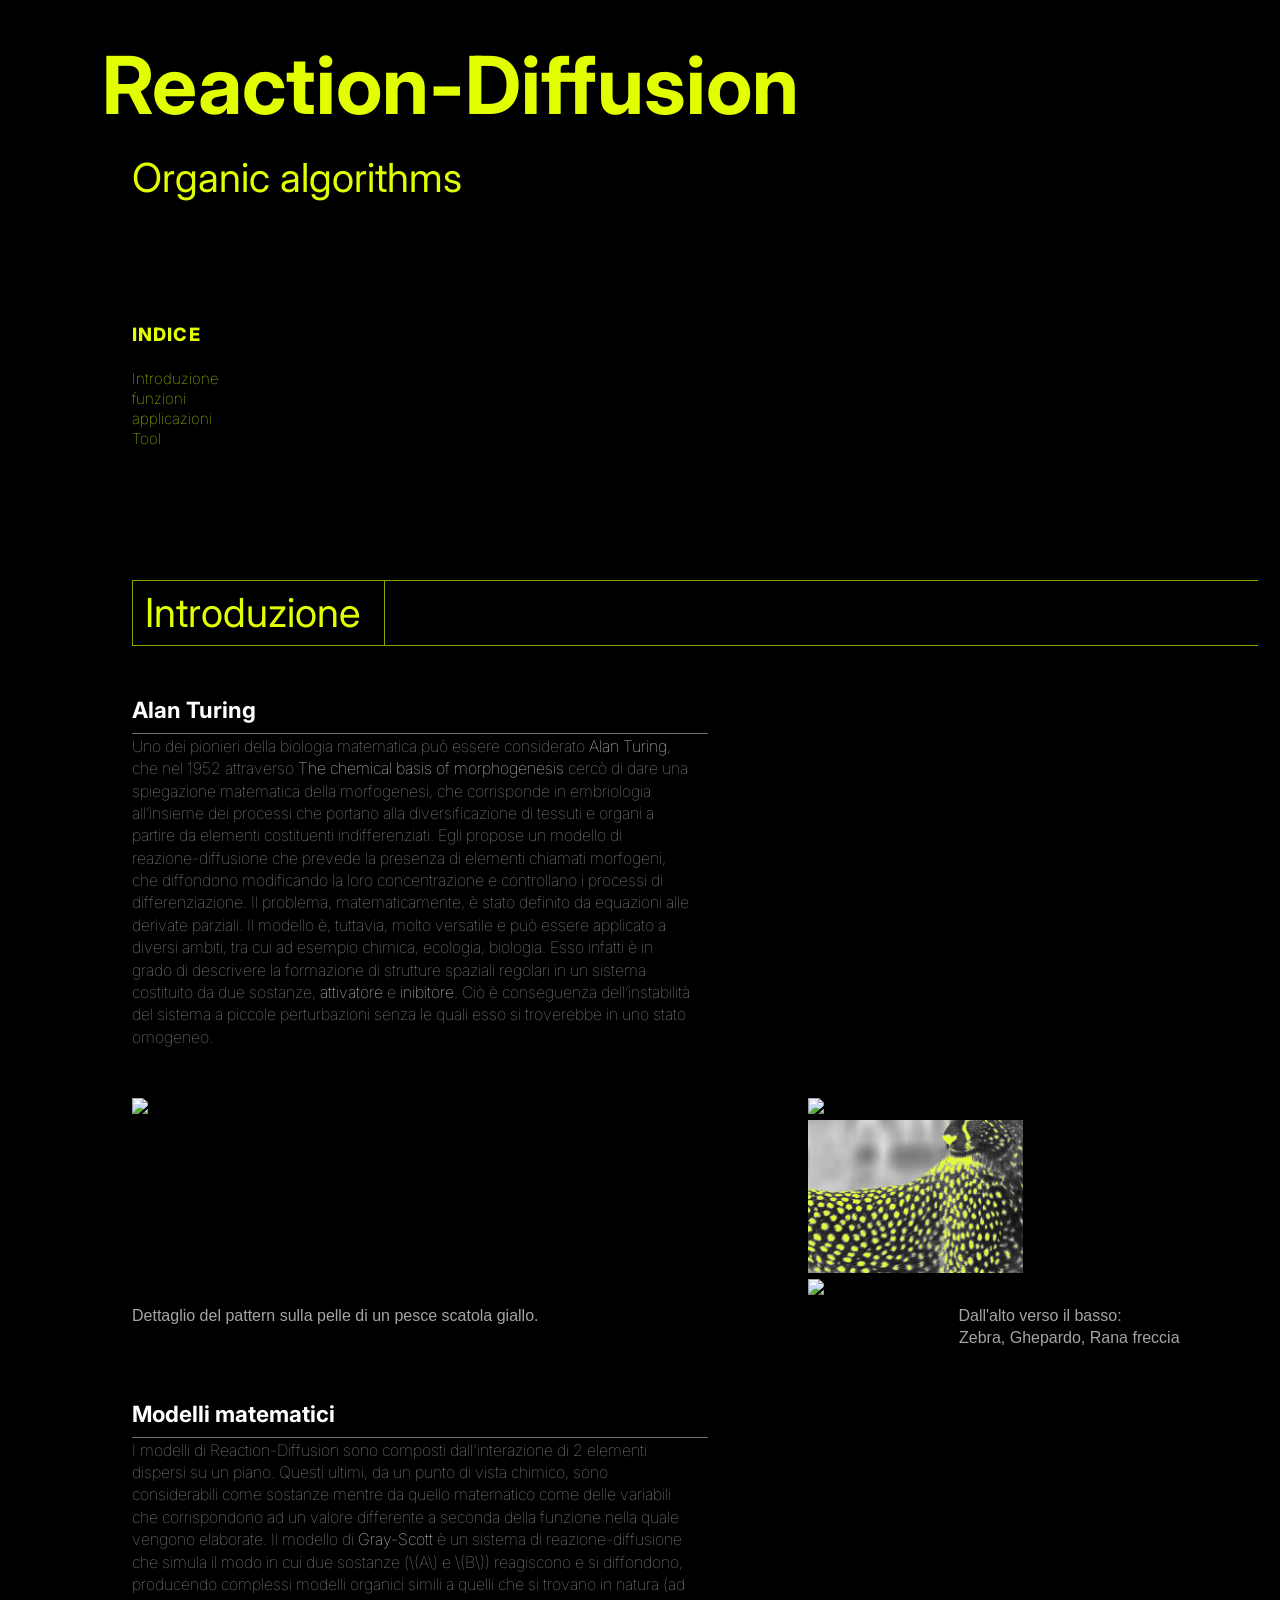
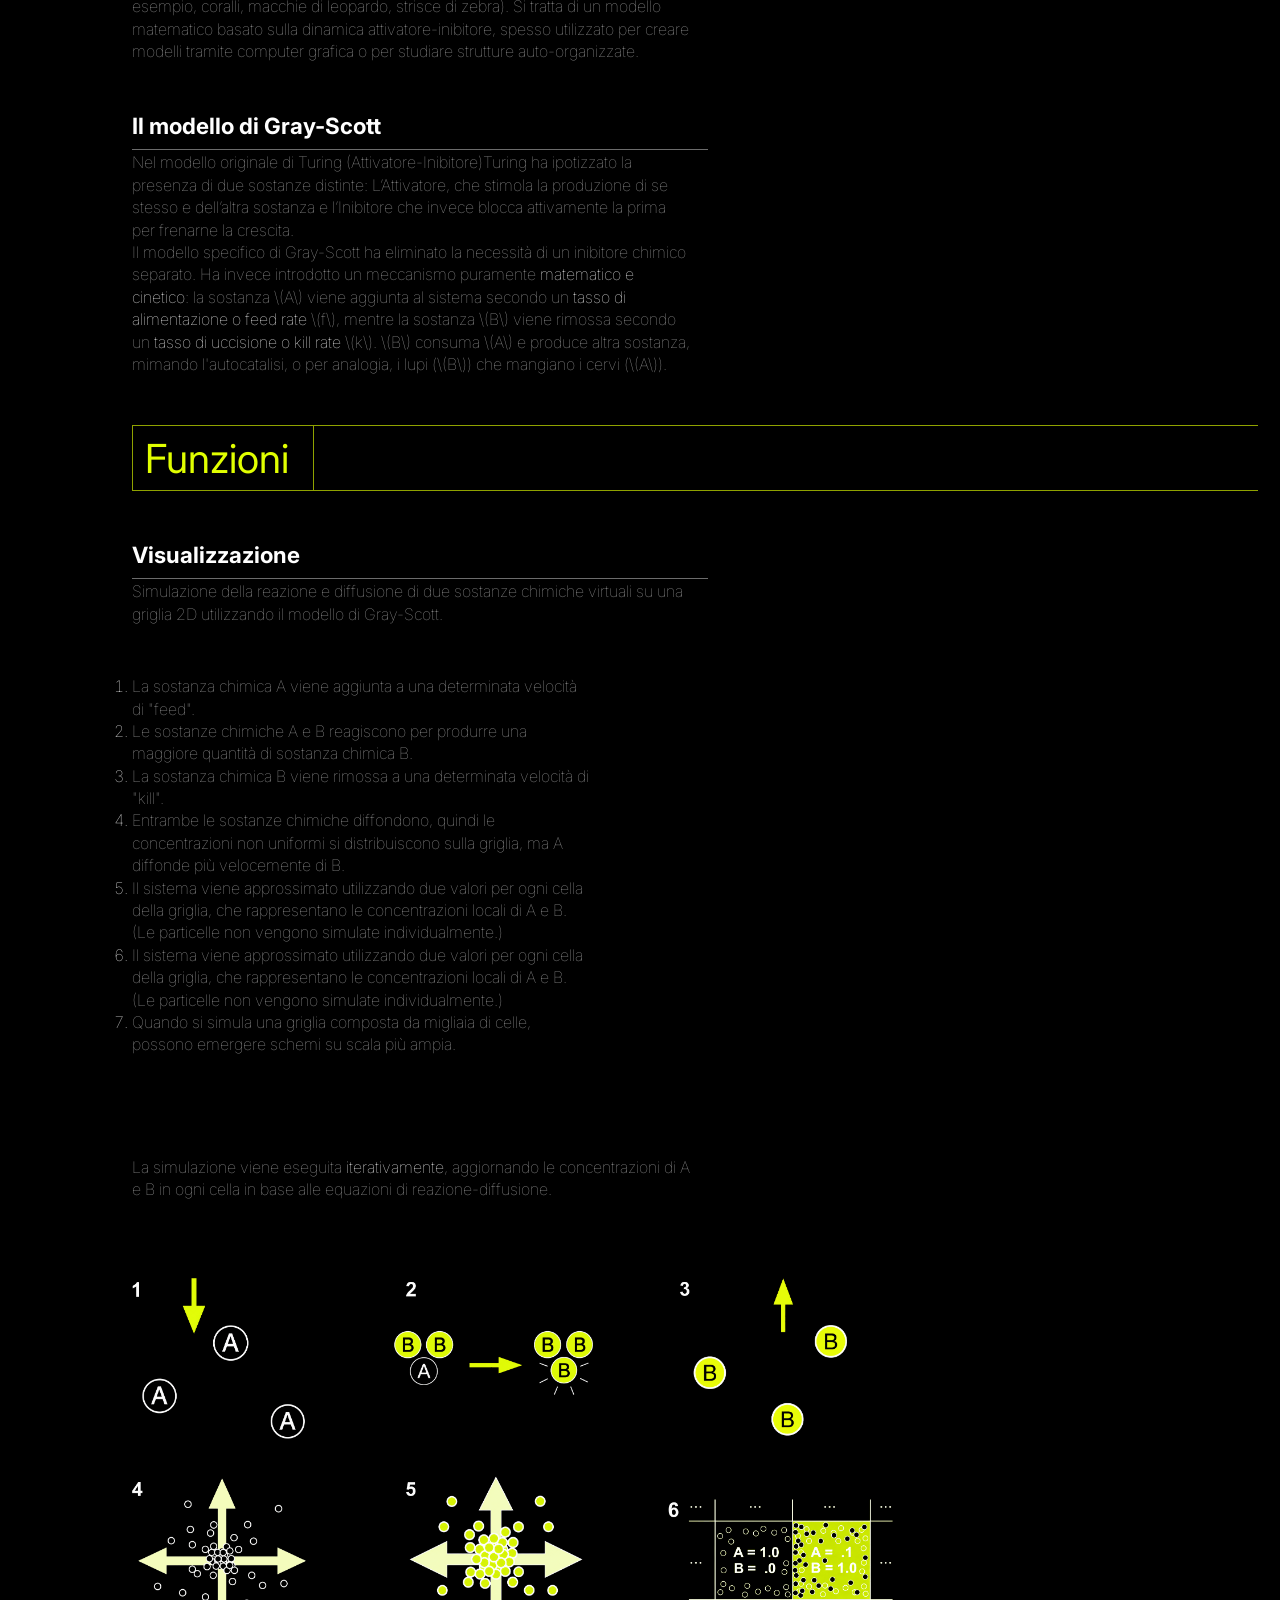
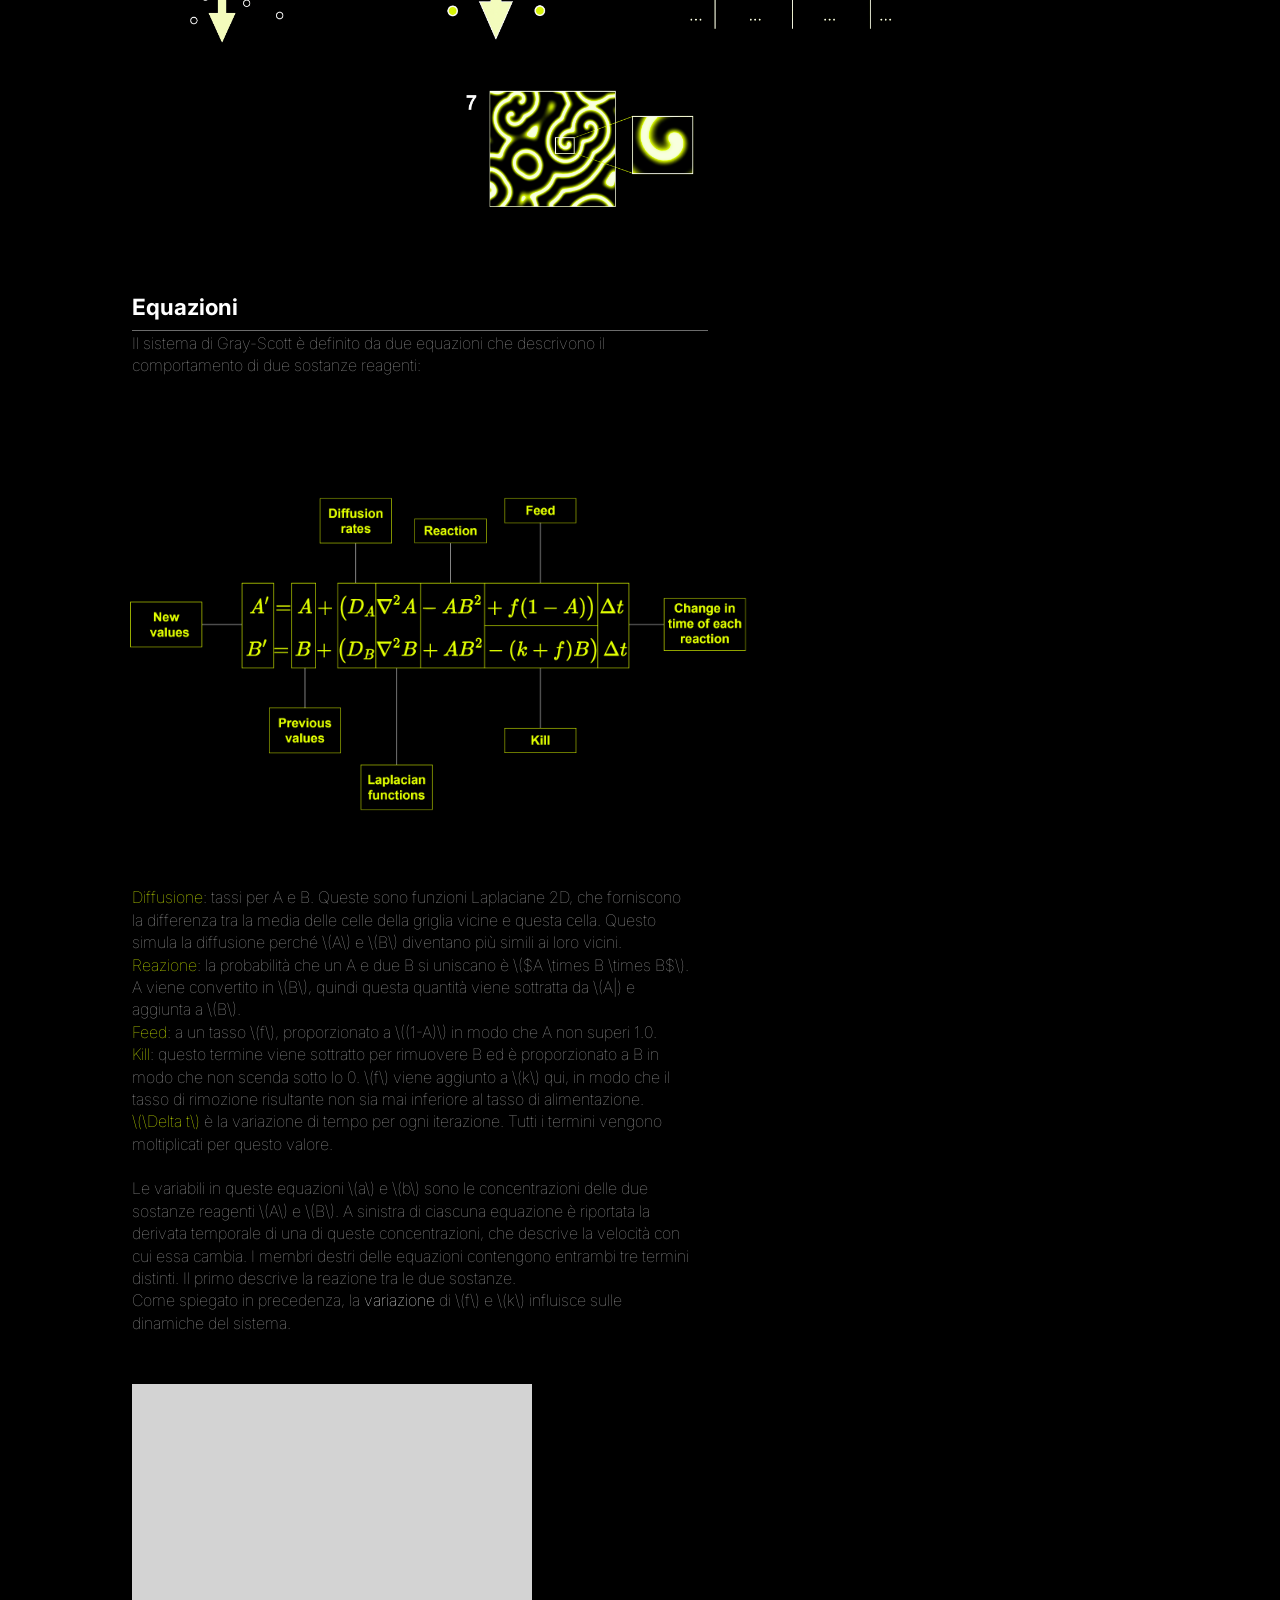
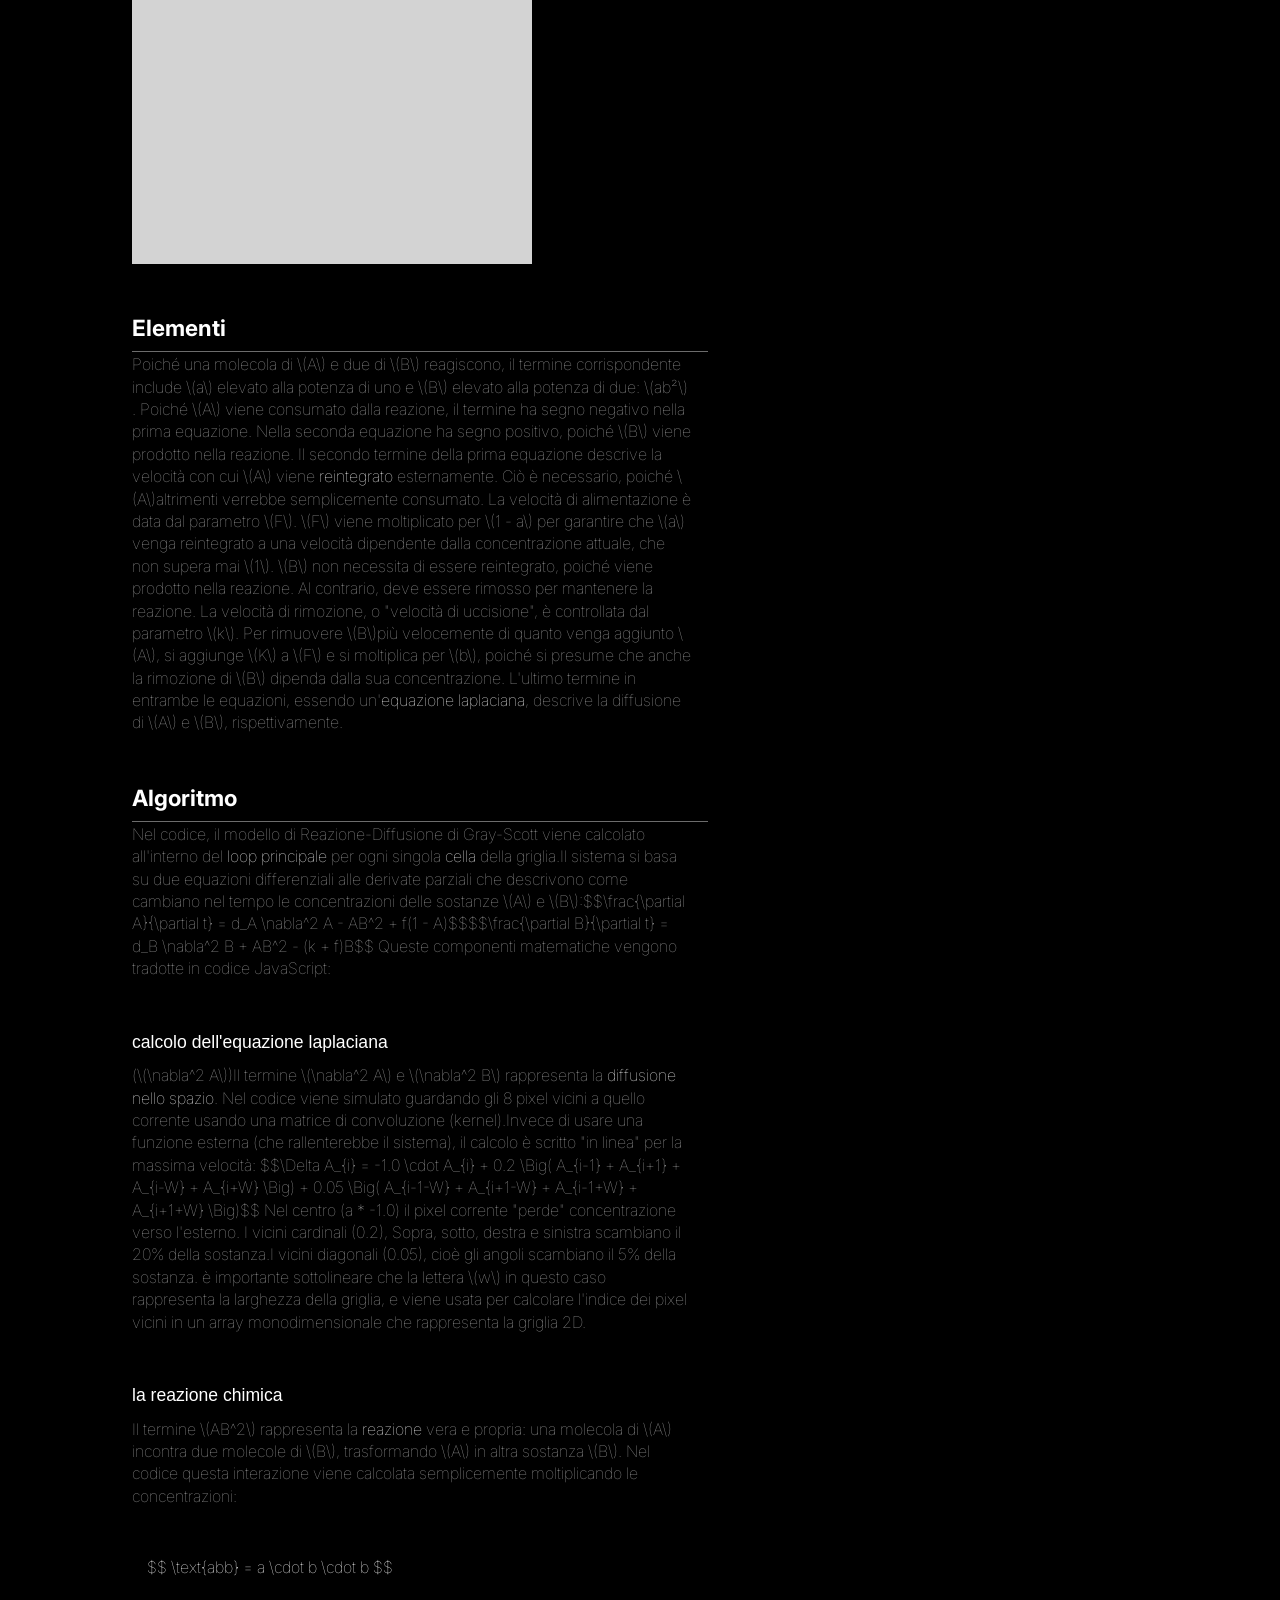
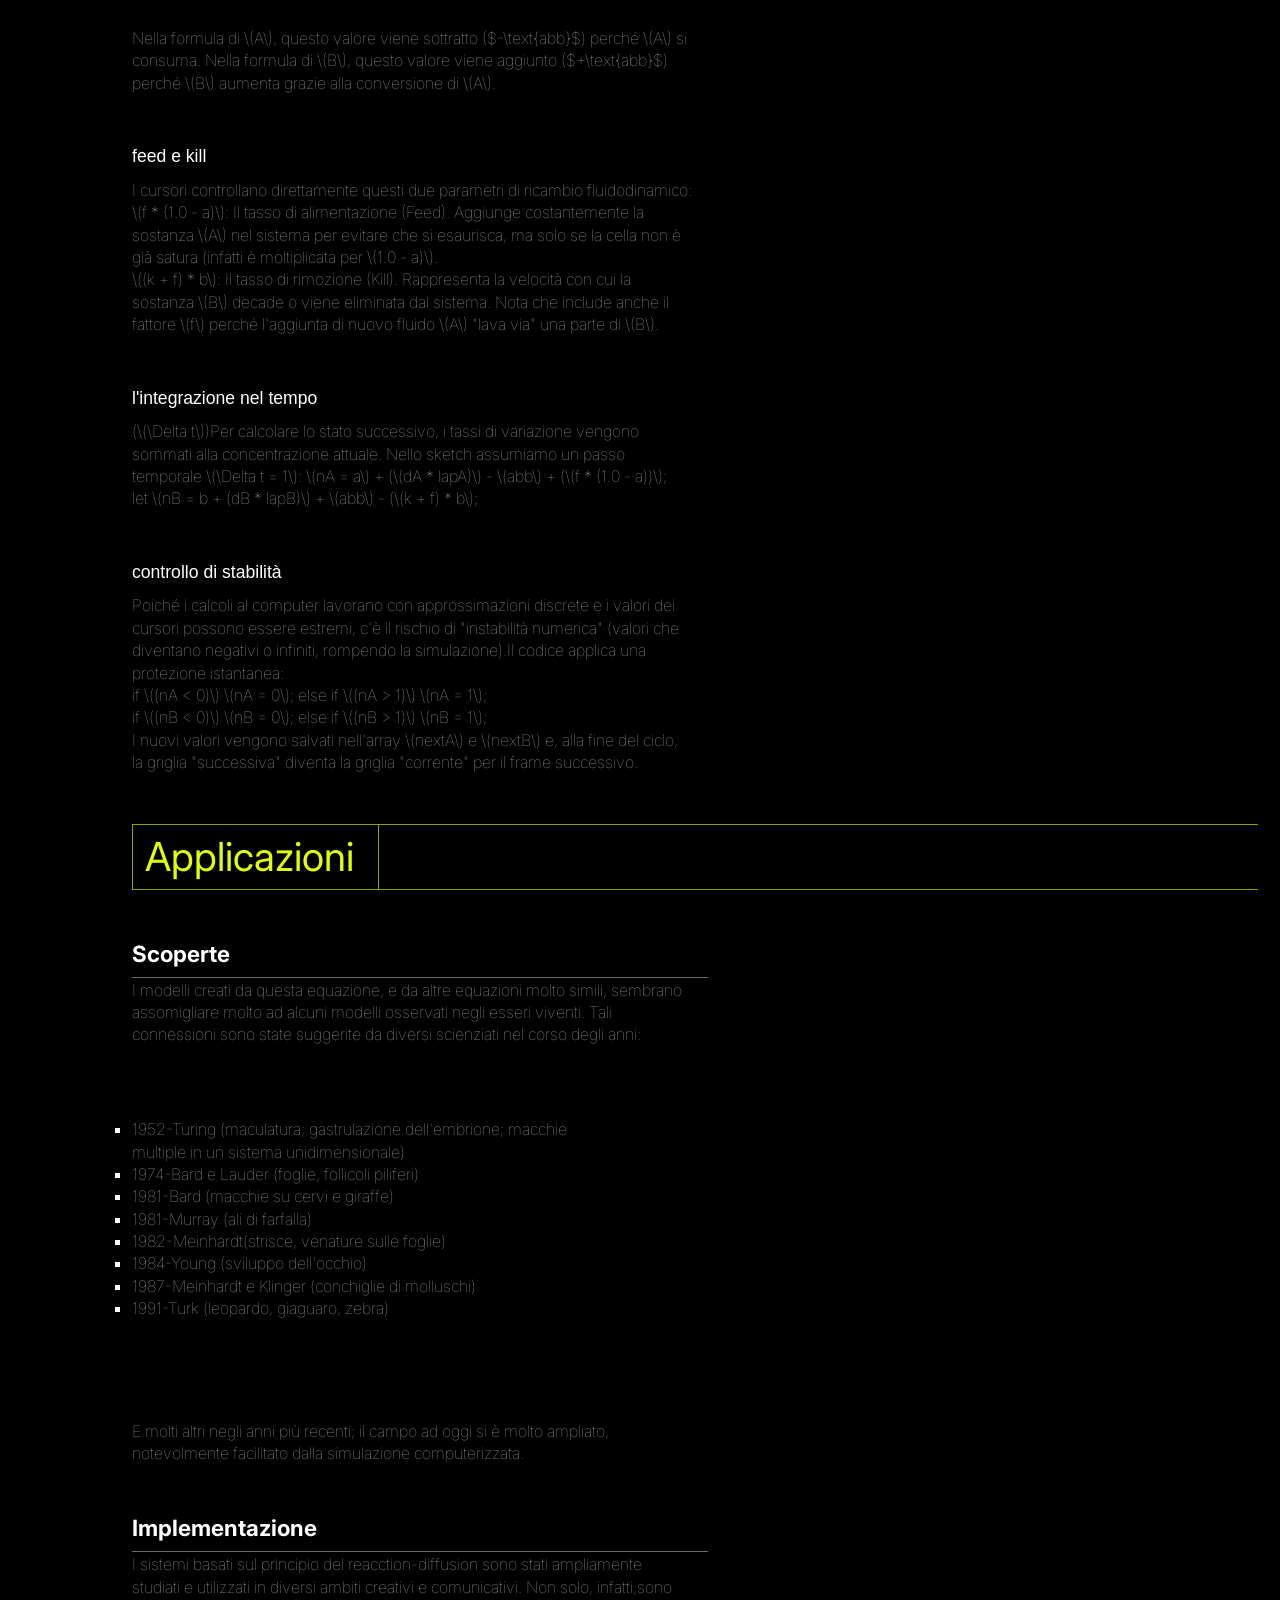
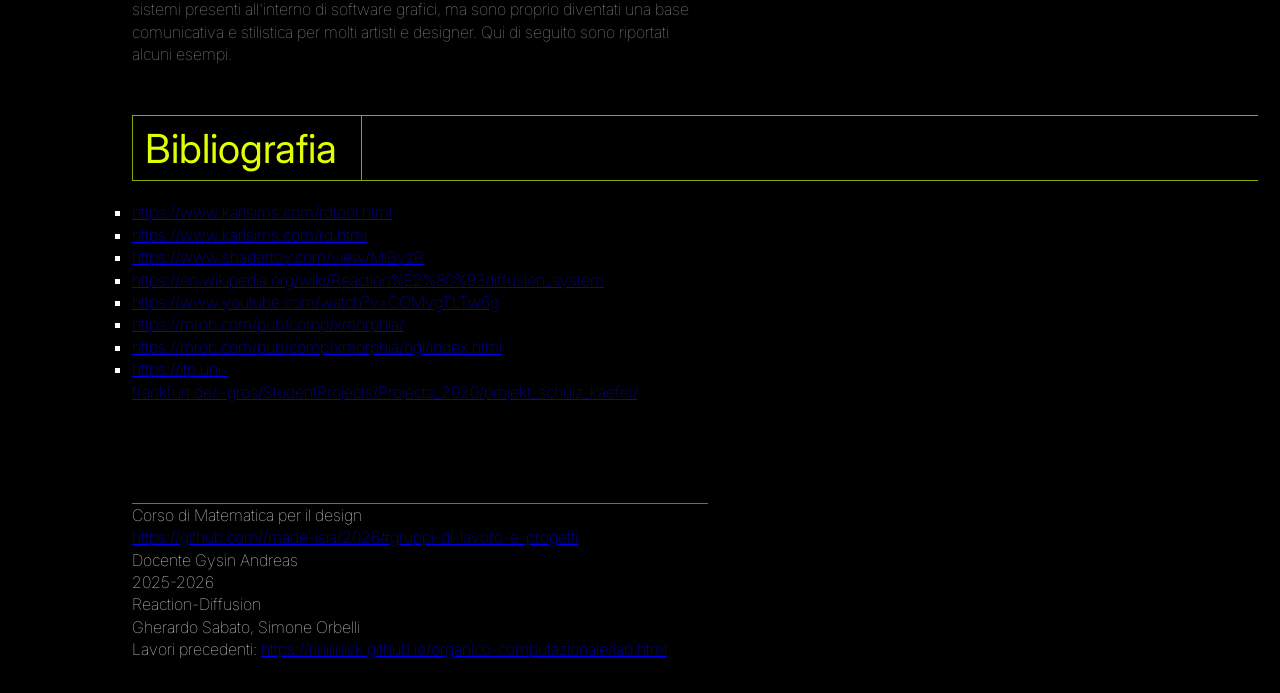
==== index.html @ 98a3d5f1 "commit" ====
<!DOCTYPE html>
<html>
<head>
	<meta charset="utf-8">
	<title>Reaction_diffusion_2</title>
	<meta name="author"      content="Nome Cognome">
	<meta name="description" content="Descrizione">
	<meta name="viewport"    content="width=device-width, initial-scale=1">

	<link rel="preconnect" href="https://fonts.googleapis.com">
	<link rel="preconnect" href="https://fonts.gstatic.com" crossorigin>
	<link href="https://fonts.googleapis.com/css2?family=Inter&display=swap" rel="stylesheet">

	<link rel="stylesheet"   href="./assets/css/progetto_2.css">

	<!-- KaTeX for rendering math -->
<link rel="stylesheet" href="https://cdn.jsdelivr.net/npm/katex@0.16.8/dist/katex.min.css">
	<script defer src="https://cdn.jsdelivr.net/npm/katex@0.16.8/dist/katex.min.js"></script>
	<script defer src="https://cdn.jsdelivr.net/npm/katex@0.16.8/dist/contrib/auto-render.min.js" onload="renderMathInElement(document.body, {delimiters: [{left: '$$', right: '$$', display: true}, {left: '\\(', right: '\\)', display: false}]});"></script>
</head>
<body>


	<main class="contenitore">

		<!-- --------------------------------------------------------------------- -->

		<header>
			
			<span></span>
			
			<h1>Reaction-Diffusion</h1> 
			
			<h2 >Organic algorithms</h2>
		
			<span></span>
			
				<ul style="list-style-type: none;">
					<li><p class="indice-titolo">Indice</p></li>
	<li><a href="#Introduzione"class="classe-link">Introduzione</a></li>
	<li><a href="#Funzioni"class="classe-link">funzioni</a></li>
	<li><a href="#Applicazioni"class="classe-link">applicazioni</a></li>
	<li><a href="tool/jstool.html"class="classe-link">Tool</a></li>	
	</ul>
			
		</header>

		<!-- --------------------------------------------------------------------- -->

		
			
				<section class="filetto" id="Introduzione"></section>
		<section class="filetto_2" ></section>
		
    <h3>Introduzione</h3>
	<section class="filetto_vs"></section>
	<section class="filetto"></section>
	
	

			
			
			<div class="contenuto-sezione">
				<h4 class="titolo-sezione"> Alan Turing</h4>
				<section class="filetto_sottotitoli"></section>
				
				<p>
					Uno dei pionieri della biologia matematica può essere considerato <span style="color: rgb(255, 255, 255);">Alan Turing</span>, 
							che nel 1952 attraverso <span style="color: rgb(255, 255, 255);">The chemical basis of morphogenesis</span> cercò di dare una spiegazione matematica della morfogenesi, che corrisponde 
							in embriologia all’insieme dei processi che portano alla diversificazione di tessuti e organi 
							a partire da elementi costituenti indifferenziati. Egli propose un modello di reazione-diffusione 
							che prevede la presenza di elementi chiamati morfogeni, che diffondono modificando la loro concentrazione 
							e controllano i processi di differenziazione. 
							Il problema, matematicamente, è stato definito da equazioni alle derivate parziali. Il modello è, tuttavia, molto versatile 
							e può essere applicato a diversi ambiti, tra cui ad esempio chimica, ecologia, biologia. Esso infatti è in grado di 
							descrivere la formazione di strutture spaziali regolari in un sistema costituito da due sostanze, <span style="color: rgb(255, 255, 255);">attivatore</span> e <span style="color: rgb(255, 255, 255);">inibitore</span>. 
							Ciò è conseguenza dell’instabilità del sistema a piccole perturbazioni senza le quali esso si troverebbe in uno stato omogeneo.
				</p>
				<div class="super-contenitore">
  
  <!-- Prima colonna (Sinistra) -->
  <div class="colonna-sinistra">
    <img src="box_fish.png" >
  </div>
  
  <!-- Seconda colonna (Destra) -->
  <div class="colonna-destra">
    <img src="zebra.png">
    <img src="ghepardo.png">
	<img src="dart_frog.png">

  </div>

</div>
<p class="didascalia">Dettaglio del pattern sulla pelle di un pesce scatola giallo.<span style="margin-left: 420px;">Dall'alto verso il basso: <br><span style="margin-left: 827px;">Zebra, Ghepardo, Rana freccia</span></span> </p>

				<h4 class="titolo-sezione"> Modelli matematici</h4>
				<section class="filetto_sottotitoli"></section>
				<p> <span style="line-height: 1; font-size: 16px;">
					I modelli di Reaction-Diffusion sono composti dall'interazione di 2 elementi dispersi su un piano. 
					Questi ultimi, da un punto di vista chimico, sono considerabili come sostanze mentre da quello matematico come delle variabili 
					che corrispondono ad un valore differente a seconda della funzione nella quale vengono elaborate.
					Il modello di <span style="color: rgb(255, 255, 255);">Gray-Scott</span> è un sistema di reazione-diffusione che simula il modo in cui due sostanze
                    (\(A\) e \(B\)) reagiscono e si diffondono, producendo complessi modelli organici simili a quelli che si trovano
                    in natura (ad esempio, coralli, macchie di leopardo, strisce di zebra). Si tratta di un modello matematico basato sulla
                    dinamica attivatore-inibitore, spesso utilizzato per creare modelli tramite computer grafica o per studiare strutture auto-organizzate.<br>
					
				</p>
				<h4 class="titolo-sezione"> Il modello di Gray-Scott</h4>
				<section class="filetto_sottotitoli"></section>
				<p>Nel modello originale di Turing (Attivatore-Inibitore)Turing ha ipotizzato la presenza di due sostanze 
					distinte: L’Attivatore, che stimola la produzione di se stesso e dell’altra sostanza e l’Inibitore che invece blocca attivamente la prima per frenarne la crescita.<br>
					Il modello specifico di Gray-Scott ha eliminato la necessità di un inibitore chimico separato. Ha invece introdotto un meccanismo puramente <span style="color: rgb(255, 255, 255);">matematico e cinetico</span>:
					la sostanza \(A\) viene aggiunta al sistema secondo un <span style="color: rgb(255, 255, 255);">tasso di alimentazione o feed rate</span> \(f\),
                    mentre la sostanza \(B\) viene rimossa secondo un <span style="color: rgb(255, 255, 255);">tasso di uccisione o kill rate</span> \(k\). \(B\) consuma \(A\) e produce altra sostanza,
                    mimando l'autocatalisi, o per analogia, i lupi (\(B\)) che mangiano i cervi (\(A\)).	
				</p>

			</div>
		</section>

		<!-- --------------------------------------------------------------------- -->
<section class="filetto" id="Funzioni"></section>
		<section class="filetto_2" ></section>
			<h3 class="titolo-sezione">Funzioni</h3>
			<section class="filetto_vs"></section>
			<section class="filetto"></section>
			<div class="contenuto-sezione">
				<h4 class="titolo-sezione"> Visualizzazione</h4>
				<section class="filetto_sottotitoli"></section>
				
				<p>
								Simulazione della reazione e diffusione di due sostanze chimiche virtuali su una griglia 2D utilizzando il modello di Gray-Scott.
								</p>
								<div class="elenco-puntato">
								<ul style="list-style-type: numbers;">
									<li>La sostanza chimica A viene aggiunta a una determinata velocità di "feed".
									<li>Le sostanze chimiche A e B reagiscono per produrre una maggiore quantità di sostanza chimica B.
									<li>La sostanza chimica B viene rimossa a una determinata velocità di "kill".
									<li>Entrambe le sostanze chimiche diffondono, quindi le concentrazioni non uniformi si distribuiscono sulla griglia, ma A diffonde più velocemente di B.
									<li>Il sistema viene approssimato utilizzando due valori per ogni cella della griglia, che rappresentano le concentrazioni locali di A e B. (Le particelle non vengono simulate individualmente.)
									<li>Il sistema viene approssimato utilizzando due valori per ogni cella della griglia, che rappresentano le concentrazioni locali di A e B. (Le particelle non vengono simulate individualmente.)
									<li>Quando si simula una griglia composta da migliaia di celle, possono emergere schemi su scala più ampia.
								</ul>
								</div>
								<p>	La simulazione viene eseguita <span style="color: rgb(255, 255, 255);">iterativamente</span>, aggiornando le concentrazioni di A e B in ogni cella in base alle equazioni di reazione-diffusione.</p>
			
<div class="margine-immagine">	
				<img src="1.png" alt="esempio" style="width: 250px; height: auto; margin-left: -150px; margin-top: 20px;">
				<img src="2.png" alt="esempio" style="width: 250px; height: auto; margin-left: 20px; margin-top: 20px;">
				<img src="3.png" alt="esempio" style="width: 250px; height: auto; margin-left: 20px; margin-top: 20px;"><br>
				<img src="4.png" alt="esempio" style="width: 250px; height: auto; margin-left: -150px; margin-top: 20px;">
				<img src="5.png" alt="esempio" style="width: 250px; height: auto; margin-left: 20px; margin-top: 20px;">
				<img src="6.png" alt="esempio" style="width: 250px; height: auto; margin-left: 20px; margin-top: 5px;"><br>
				<img src="7.png" alt="esempio" style="width: 250px; height: auto; margin-left: 200px; margin-top: 10px;">
				</div>
			</div>
				</p>
				<h4 class="titolo-sezione"> Equazioni</h4>
				<section class="filetto_sottotitoli"></section>
					<p>
					Il sistema di Gray-Scott è definito da due equazioni che descrivono il comportamento di due sostanze reagenti:<br>
					
				</p>
			<img src="8.png" alt="Equazioni" style="width: 700px; height: auto; margin-left: 55px; margin-top: -20px; margin-bottom: -20px;">
				<p>
<span style="color: rgb(225, 255, 0);">Diffusione</span>: tassi per A e B. Queste sono funzioni Laplaciane 2D, che forniscono la differenza 
tra la media delle celle della griglia vicine e questa cella. Questo simula la diffusione 
perché \(A\) e \(B\) diventano più simili ai loro vicini. <br>
<span style="color: rgb(225, 255, 0);">Reazione</span>: la probabilità che un A e due B si uniscano è \($A \times B \times B$\). A viene 
convertito in \(B\), quindi questa quantità viene sottratta da \(A|) e aggiunta a \(B\). 
<br>
<span style="color: rgb(225, 255, 0);">Feed</span>: a un tasso \(f\), proporzionato a \((1-A)\) in modo che A non superi 1.0. <br>
<span style="color: rgb(225, 255, 0);">Kill</span>: questo termine viene sottratto per rimuovere B ed è proporzionato a B in modo che non scenda sotto lo 0. \(f\) 
viene aggiunto a \(k\) qui, in modo che il tasso di rimozione risultante non sia mai inferiore al tasso di alimentazione. 
<br>
<span style="color: rgb(225, 255, 0);">\(\Delta t\)</span> è la variazione di tempo per ogni iterazione. Tutti i termini vengono moltiplicati per questo valore.<br><br>
					Le variabili in queste equazioni \(a\) e \(b\) sono le concentrazioni 
					delle due sostanze reagenti \(A\) e \(B\). A sinistra di ciascuna equazione è
					 riportata la derivata temporale di una di queste concentrazioni, 
					 che descrive la velocità con cui essa cambia. I membri destri delle 
					 equazioni contengono entrambi tre termini distinti. Il primo descrive 
					 la reazione tra le due sostanze. 
					<br> Come spiegato in precedenza, la <span style="color: rgb(255, 255, 255);">variazione</span> di \(f\) e \(k\) influisce sulle dinamiche del sistema.
				</p>
				<iframe scrolling=no frameborder=0 style="width: 400px !important; margin-left: 100px !important; height: 480px;" src="./assets/sketches/reaction_diffusion/sketch.html"></iframe>
				

			</div>			
				
		</section>
		<h4 class="titolo-sezione"> Elementi</h4>
				<section class="filetto_sottotitoli"></section>
					<p>Poiché una molecola di \(A\) e due di \(B\)
					  reagiscono, il termine corrispondente include \(a\) elevato alla potenza 
					  di uno e \(B\) elevato alla potenza di due: \(ab²\) . Poiché \(A\) viene consumato 
					  dalla reazione, il termine ha segno negativo nella prima equazione.
					   Nella seconda equazione ha segno positivo, poiché \(B\) viene prodotto 
					   nella reazione.
                     Il secondo termine della prima equazione descrive la velocità con cui 
					 \(A\) viene <span style="color: rgb(255, 255, 255);">reintegrato</span> esternamente. Ciò è necessario, poiché \(A\)altrimenti 
					 verrebbe semplicemente consumato. La velocità di alimentazione è data
					  dal parametro \(F\). \(F\) viene moltiplicato per \(1 - a\) per garantire che \(a\) venga 
					  reintegrato a una velocità dipendente dalla concentrazione attuale, 
					  che non supera mai \(1\). \(B\) non necessita di essere reintegrato, poiché viene 
					  prodotto nella reazione. Al contrario, deve essere rimosso per 
					  mantenere la reazione. La velocità di rimozione, o "velocità di 
					  uccisione", è controllata dal parametro \(k\). Per rimuovere \(B\)più 
					  velocemente di quanto venga aggiunto \(A\), si aggiunge \(K\) a \(F\) e si 
					  moltiplica per \(b\), poiché si presume che anche la rimozione 
					  di \(B\) dipenda dalla sua concentrazione.
					  L'ultimo termine in entrambe le equazioni, essendo un'<span style="color: rgb(255, 255, 255);">equazione laplaciana</span>, descrive la diffusione di \(A\) e \(B\), rispettivamente.

					</p>
					<h4 class="titolo-sezione"> Algoritmo</h4>
				<section class="filetto_sottotitoli"></section>
				<p>Nel codice, il modello di Reazione-Diffusione di Gray-Scott viene calcolato all'interno
					del <span style="color: rgb(255, 255, 255);">loop principale</span> per ogni singola <span style="color: rgb(255, 255, 255);">cella</span> della griglia.Il sistema si basa su due
					equazioni differenziali alle derivate parziali che descrivono come cambiano nel tempo 
					le concentrazioni delle sostanze \(A\) e \(B\):$$\frac{\partial A}{\partial t} = d_A \nabla^2 
					A - AB^2 + f(1 - A)$$$$\frac{\partial B}{\partial t} = d_B \nabla^2 B + AB^2 - (k + f)B$$
					Queste componenti matematiche vengono tradotte in codice JavaScript:
					</p>
					<h5 class="punto">calcolo dell'equazione laplaciana</h5>
					<p>(\(\nabla^2 A\))Il termine \(\nabla^2 A\) e \(\nabla^2 B\) rappresenta la <span style="color: rgb(255, 255, 255);">diffusione nello spazio</span>. 
						Nel codice viene simulato guardando gli 8 pixel vicini a quello corrente usando una matrice di
						 convoluzione (kernel).Invece di usare una funzione esterna (che rallenterebbe il sistema), 
						 il calcolo è scritto "in linea" per la massima velocità: $$\Delta A_{i} = -1.0 \cdot A_{i} + 0.2 \Big( A_{i-1} + A_{i+1} + A_{i-W} + A_{i+W} \Big) + 0.05 \Big( A_{i-1-W} + A_{i+1-W} + A_{i-1+W} + A_{i+1+W} \Big)$$
                      Nel centro (a * -1.0) il pixel corrente "perde" concentrazione verso l'esterno. I vicini cardinali (0.2), Sopra, sotto, 
                    destra e sinistra scambiano il 20% della sostanza.I vicini diagonali (0.05), cioè gli angoli scambiano il 5% della sostanza.
					è importante sottolineare che la lettera \(w\) in questo caso rappresenta la larghezza della griglia, e viene usata per calcolare l'indice dei pixel vicini in un array monodimensionale che rappresenta la griglia 2D.
					</p>
					<h5 class="punto">la reazione chimica</h5>
				<p>
Il termine \(AB^2\) rappresenta la <span style="color: rgb(255, 255, 255);">reazione</span> vera e propria: 
una molecola di \(A\) incontra due molecole di \(B\), trasformando 
\(A\) in altra sostanza \(B\). Nel codice questa interazione viene calcolata 
semplicemente moltiplicando le concentrazioni:
</p>
<div class="equazione-math">
					$$
					\text{abb} = a \cdot b \cdot b
					$$
				</div>


<p>
    Nella formula di \(A\), questo valore viene sottratto ($-\text{abb}$) perché \(A\) si consuma. Nella formula di \(B\), questo valore viene aggiunto ($+\text{abb}$) perché \(B\) aumenta grazie alla conversione di \(A\).
</p>
<h5 class="punto">feed e kill</h5>
				<p>
					I cursori controllano direttamente questi due parametri 
					di ricambio fluidodinamico: \(f * (1.0 - a)\): Il tasso di alimentazione
					 (Feed). Aggiunge costantemente la sostanza \(A\) nel sistema per evitare 
					 che si esaurisca, ma solo se la cella non è già satura (infatti 
					 è moltiplicata per \(1.0 - a)\).<br>
					 \((k + f) * b\): Il tasso di rimozione 
					 (Kill). Rappresenta la velocità con cui la sostanza \(B\) decade o viene
					  eliminata dal sistema. Nota che include anche il fattore \(f\) perché 
					  l'aggiunta di nuovo fluido \(A\) "lava via" una parte di \(B\).

</p>
<h5 class="punto">l'integrazione nel tempo</h5>
				<p>
					(\(\Delta t\))Per calcolare lo stato successivo, i tassi di variazione
					 vengono sommati alla concentrazione attuale. Nello sketch assumiamo un
					  passo temporale \(\Delta t = 1\): \(nA = a\) + (\(dA * lapA)\) - \(abb\) 
					  + (\(f * (1.0 - a))\);<br>
					let \(nB = b + (dB * lapB)\) + \(abb\) - (\(k + f) * b\);

</p>
<h5 class="punto">controllo di stabilità</h5>
				<p>
					Poiché i calcoli al computer lavorano con approssimazioni discrete
					 e i valori dei cursori possono essere estremi, c'è il rischio di 
					 "instabilità numerica" (valori che diventano negativi o infiniti, 
					 rompendo la simulazione).Il codice applica una protezione istantanea:<br>
					 if \((nA < 0)\) \(nA = 0\); else if \((nA > 1)\) \(nA = 1\);<br>
                     if \((nB < 0)\) \(nB = 0\); else if \((nB > 1)\) \(nB = 1\);<br>
                      I nuovi valori vengono salvati nell'array \(nextA\) e \(nextB\) e, alla fine del ciclo, la griglia "successiva" diventa la griglia "corrente" per il frame successivo.
                 </p>


		<!-- --------------------------------------------------------------------- -->
<section class="filetto"></section>
		<section class="filetto_2" id="Applicazioni"></section>
			<h3 class="titolo-sezione">Applicazioni</h3>
			<section class="filetto_vs"></section>
			<section class="filetto"></section>
			<div class="contenuto-sezione">
				<h4 class="titolo-sezione"> Scoperte</h4>
				<section class="filetto_sottotitoli"></section>
				<p>
					I modelli creati da questa equazione, e da altre equazioni molto simili, sembrano assomigliare molto ad alcuni modelli osservati negli esseri viventi. Tali connessioni sono state suggerite da diversi scienziati nel corso degli anni:<br><br>
				</p>
				<div class="elenco-puntato">
				<ul style="list-style-type: square;">
					<li>1952-Turing (maculatura; gastrulazione dell'embrione; macchie multiple in un sistema unidimensionale)</li>
					<li>1974-Bard e Lauder (foglie, follicoli piliferi)</li>
					<li>1981-Bard (macchie su cervi e giraffe)</li>
					<li>1981-Murray (ali di farfalla)</li>
					<li>1982-Meinhardt(strisce, venature sulle foglie)</li>
					<li>1984-Young (sviluppo dell'occhio)</li>
					<li>1987-Meinhardt e Klinger (conchiglie di molluschi)</li>
					<li>1991-Turk (leopardo, giaguaro, zebra)</li>
				</ul>
				</div>
				<p>

E molti altri negli anni più recenti; il campo ad oggi si è molto ampliato, notevolmente facilitato dalla simulazione computerizzata.
				</p>
				<h4 class="titolo-sezione"> Implementazione</h4>
				<section class="filetto_sottotitoli"></section>
			<p>
				I sistemi basati sul principio del reacction-diffusion sono stati ampliamente studiati 
				e utilizzati in diversi ambiti creativi e comunicativi. Non solo, infatti,sono sistemi
				presenti all'interno di software grafici, ma sono proprio diventati una base comunicativa
				e stilistica per molti artisti e designer.
				Qui di seguito sono riportati alcuni esempi.
				</p>
				
			</div>
		</section>

		<!-- --------------------------------------------------------------------- -->

<!-- --------------------------------------------------------------------- -->

				

<!-- --------------------------------------------------------------------- -->
<section class="filetto"></section>
		<section class="filetto_2"></section>
			<h3 class="titolo-sezione">Bibliografia</h3>
			<section class="filetto_vs"></section>
			<section class="filetto"></section>
			<div class="elenco-puntato">
			<ul style="list-style-type: square; color:white">
					<li><a href="https://www.karlsims.com/rdtool.html" target="_blank">https://www.karlsims.com/rdtool.html</a></li>
					<li><a href="https://www.karlsims.com/rd.html" target="_blank">https://www.karlsims.com/rd.html</a></li>
					<li><a href="https://www.shadertoy.com/view/MlByzR" target="_blank">https://www.shadertoy.com/view/MlByzR</a></li>
					<li><a href="https://en.wikipedia.org/wiki/Reaction%E2%80%93diffusion_system" target="_blank">https://en.wikipedia.org/wiki/Reaction%E2%80%93diffusion_system</a></li>
					<li><a href="https://www.youtube.com/watch?v=COMvgTLTw6g" target="_blank">https://www.youtube.com/watch?v=COMvgTLTw6g</a></li>
					<li><a href="https://mrob.com/pub/comp/xmorphia/" target="_blank">https://mrob.com/pub/comp/xmorphia/</a></li>
					<li><a href="https://mrob.com/pub/comp/xmorphia/ogl/index.html" target="_blank">https://mrob.com/pub/comp/xmorphia/ogl/index.html</a></li>
					<li><a href="https://itp.uni-frankfurt.de/~gros/StudentProjects/Projects_2020/projekt_schulz_kaefer/" target="_blank">https://itp.uni-frankfurt.de/~gros/StudentProjects/Projects_2020/projekt_schulz_kaefer/</a></li>
					</ul>

			</div>
		</section>
		<section class="filetto_sottotitoli"></section>
			<p class="colophon">
				Corso di Matematica per il design<br>
				<a href="https://github.com//made-isia/2026#gruppi-di-lavoro-e-progetti" target="_blank">https://github.com//made-isia/2026#gruppi-di-lavoro-e-progetti</a><br>
				Docente Gysin Andreas<br>
				2025-2026<br>
				Reaction-Diffusion<br>
				Gherardo Sabato, Simone Orbelli<br>
				Lavori precedenti: <a href="https://riiiiiiiiiiick.github.io/organico-computazionale/lab.html" target="_blank">https://riiiiiiiiiiick.github.io/organico-computazionale/lab.html</a>
			</p>
		</section>

	</main>
</body>
</html>
---- assets/css/progetto_2.css ----
*, *:before, *:after {
	box-sizing: border-box;
}


body {
	background-color: rgb(0, 0, 0); /* white, #FFFFFF */
	padding: 2em;
	margin: 0;
	font-family: "Inter", sans-serif;
	font-optical-sizing: auto;
	font-weight: 100;
	font-style: normal;
	font-variation-settings: "slnt" 0;
}

ul li::marker {
  color: #ffffff; /* Sostituisci con il colore che preferisci */
}
.punto {
	color: rgb(255, 255, 255);
	line-height: 1.4em;
	max-width: 35em;
	font-family: "Roboto", helvetica, sans-serif;
	font-size: 1.1em;
	font-weight: 100;
	}
h5 {
	font-size: 1em;
	color: rgb(255, 255, 255);
	margin: 10px 0px 10px 100px;
}
.didascalia {
	font-family: "Roboto", helvetica, sans-serif;
	font-weight: lighter;
	font-style: normal;
	font-variation-settings: "slnt" 0;
	color: rgb(164, 164, 164);
	margin: 10px 0px 0px 100px;
	line-height: 1.4em;
	max-width: 80em;
}
.colophon {
    font-weight: lighter;
	font-style: normal;
	color: rgb(255, 255, 255);
	margin: 0px 0px 0px 100px;
	line-height: 1.4em;
	max-width: 80em;
}
.elenco-puntato {
	padding: 0;
	color: rgb(164, 164, 164);
	margin: 0px 0px 0px 0px;
    line-height: 1.4em;
	max-width: 35em;

}
.margine-immagine {
	margin: 0px 0px 0px 215px;
}
.super-contenitore {
  display: flex;
  gap: 15px;          /* Spazio tra la colonna sinistra e quella destra */
  align-items: flex-start; /* Allinea tutto partendo dall'alto */
  margin: 0px 0px 0px 100px;
}

/* Gestisce la prima colonna */
.colonna-sinistra {
  flex: 1.5;            /* Prende metà dello spazio disponibile */
}

/* Gestisce la seconda colonna (Incolonna le immagini) */
.colonna-destra {
  flex: 1;            /* Prende l'altra metà dello spazio */
  display: flex;
  flex-direction: column; /* Forza il posizionamento verticale (una sotto l'altra) */
  gap: 6px;          /* Spazio tra la seconda e la terza immagine */
}

.colonna-sinistra img {
  width: 100%;
  height: auto;
  display: block;
}

/* REGOLA SPECIFICA per le immagini di destra */
.colonna-destra img {
  width: 49%;          /* Rimpicciolisce le immagini (es. al 60% della colonna) */
  height: auto;        /* Mantiene le proporzioni */
  display: block;
}

.titolo-con-numero {
    display: flex;
    justify-content: space-between;
    align-items: center;
}
.titolo{
	white-space: nowrap;
	overflow: visible;
	color: rgb(225, 255, 0);
}
.classe-link {
	
    color: rgb(225, 255, 0);            
    font-size: 15px; 
	text-align:right;
	margin: 0px,0px,0px,0px;        
    font-family: "Inter", helvetica, sans-serif;
    text-decoration: none;      
    transition: 0.3s;
	}
	.classe-link:hover {
    color: #cc2e53;             /* Cambia in Verde al passaggio del mouse */
}
p {
	margin: 1px 0px 50px 100px;
	max-width: 35em;
	color: rgb(164, 164, 164);
	line-height: 1.4em;
}

h1 {
	margin: 0px 100px 0px -460px;
	font-size: 5em;
	color: rgb(225, 255, 0);
}
h2 {
	margin: 20px 100px 100px 100px;
	font-size: 2.5em;
	font-weight: 400;
	white-space: nowrap;
	color: rgba(225, 255, 0);
}


h3 {
	font-size: 2.5em;
	font-weight: 400;
	margin: 0px 100px 0px 100px;
	color: rgb(225, 255, 0);
}
h4 {
	font-size: 1.4em;
color: rgb(255, 255, 255);
    margin: 50px 0px -10px 100px;
}


iframe {
	margin: 0;
	display: block;
	border: none;
	width: 100%;
}

header,
section {
	display: grid;
	grid-template-columns: 1fr 4fr;
	margin-bottom: 2em;
	padding-top: 0.25em;
	color: rgb(225, 255, 0);
}
.filetto_2 {
	display: inline-block;
	vertical-align: middle;
	border-left: solid 0.5px rgb(225, 255, 0,0.634 );
	height: 4em;
	margin: 0 0 0 100px;
	padding-right: 0.5em;
	color: rgb(225, 255, 0);
}
.filetto_2 + h3 {
	display: inline-block;
	vertical-align: middle;
	margin: 0 50px 0 0;
	color: rgb(225, 255, 0);
	}
.filetto {
	border-top: solid 0.5px rgb(225, 255, 0, 0.634);
	margin: 0px -10px -4px 100px;
	color: rgba(225, 255, 0, 0.634);
	max-width: 80em;
}
.filetto_reaction {
	border-top: solid 0.5px rgba(225, 255, 0, 0.634);
	margin: 0px 0px 100px 100px;
	color: rgba(225, 255, 0, 0.634);
}
.filetto_sottotitoli {
	border-top: solid 0.5px rgba(170, 170, 170, 0.634);
	margin: 20px 0px -4px 100px;
	
	color: rgba(225, 255, 0, 0.634);
	max-width: 36em;
}
.filetto_vs {
	display: inline-block;
	vertical-align: middle;
	border-left: solid 0.5px rgb(225, 255, 0,0.634 );
	height: 4em;
	margin: 0px 0 0 -30px;
	padding-right: 0.5em;
	color: rgb(225, 255, 0);
}
.titolo-sezione {
	margin-right: 1em;
}
.indice-titolo {
	color: rgb(225, 255, 0);
	margin: 0px 0px 20px 0px;
	font-size: 1.15em;
	font-weight: 800;
	text-transform: uppercase;
	letter-spacing: 0.06em;
	list-style-type: none;
}
ul {
	margin: 0;
	padding: 0;
	color: rgb(164, 164, 164);
	margin: 20px 0px 100px 100px;
}
/* Styles for equations inserted in the document */

.equazione-math {
	color: #ffffff;
	text-align: center;
	max-width: 36em;
	margin: 50px 0px 50px -50px;
	font-optical-sizing: auto;
	
}

.equazione-math .katex,
.equazione-math .katex-display,
.equazione-math .katex .katex-html {
	color: inherit;
	
}
/* -- breakpoint: schermi piccoli, larghezza massima 500 pixel -- */

@media only screen and (max-width: 600px) {
	header,
	section {
		grid-template-columns: 1fr;
	}
	.contenitore {
		width:100%;
	}
	.contenuto-sezione {
		width: 100%;
	}
	.titolo-sezione {
		width: 100%;
	}
	img {
		width: 100%;
	}
}
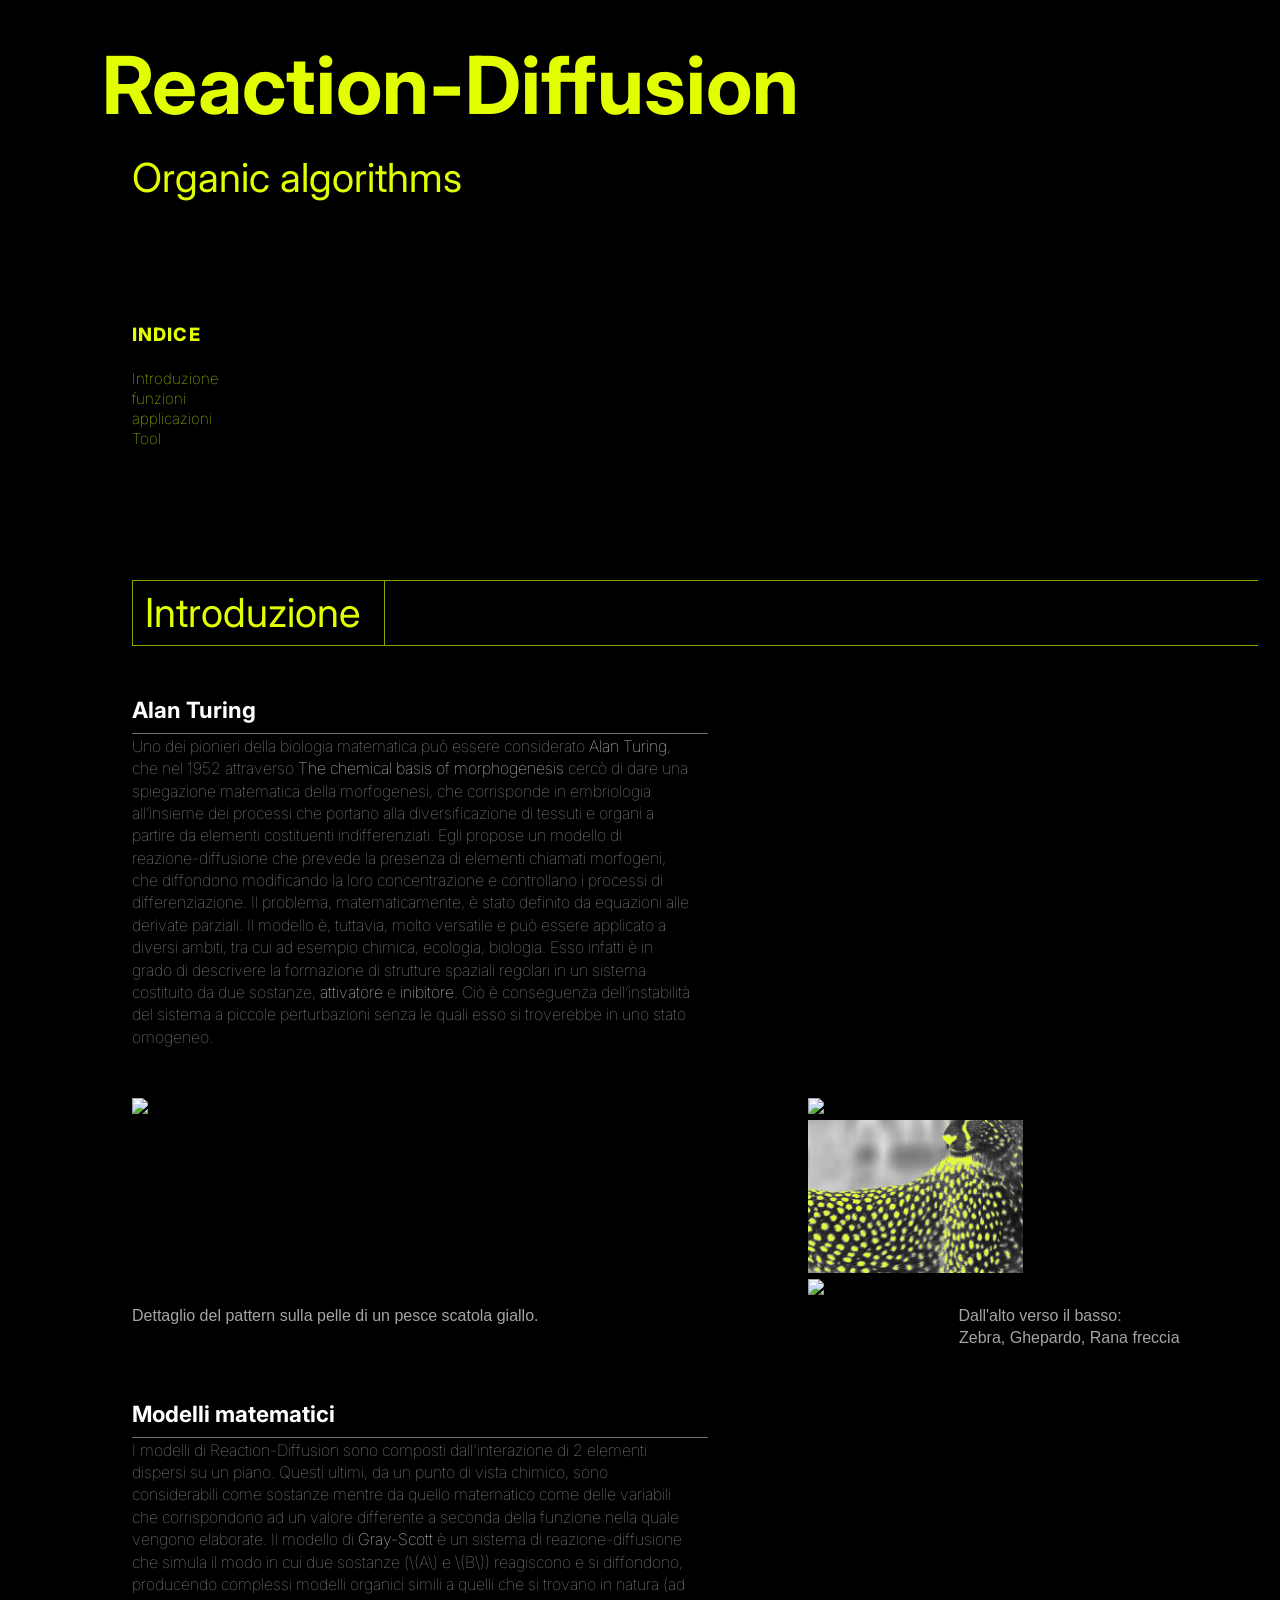
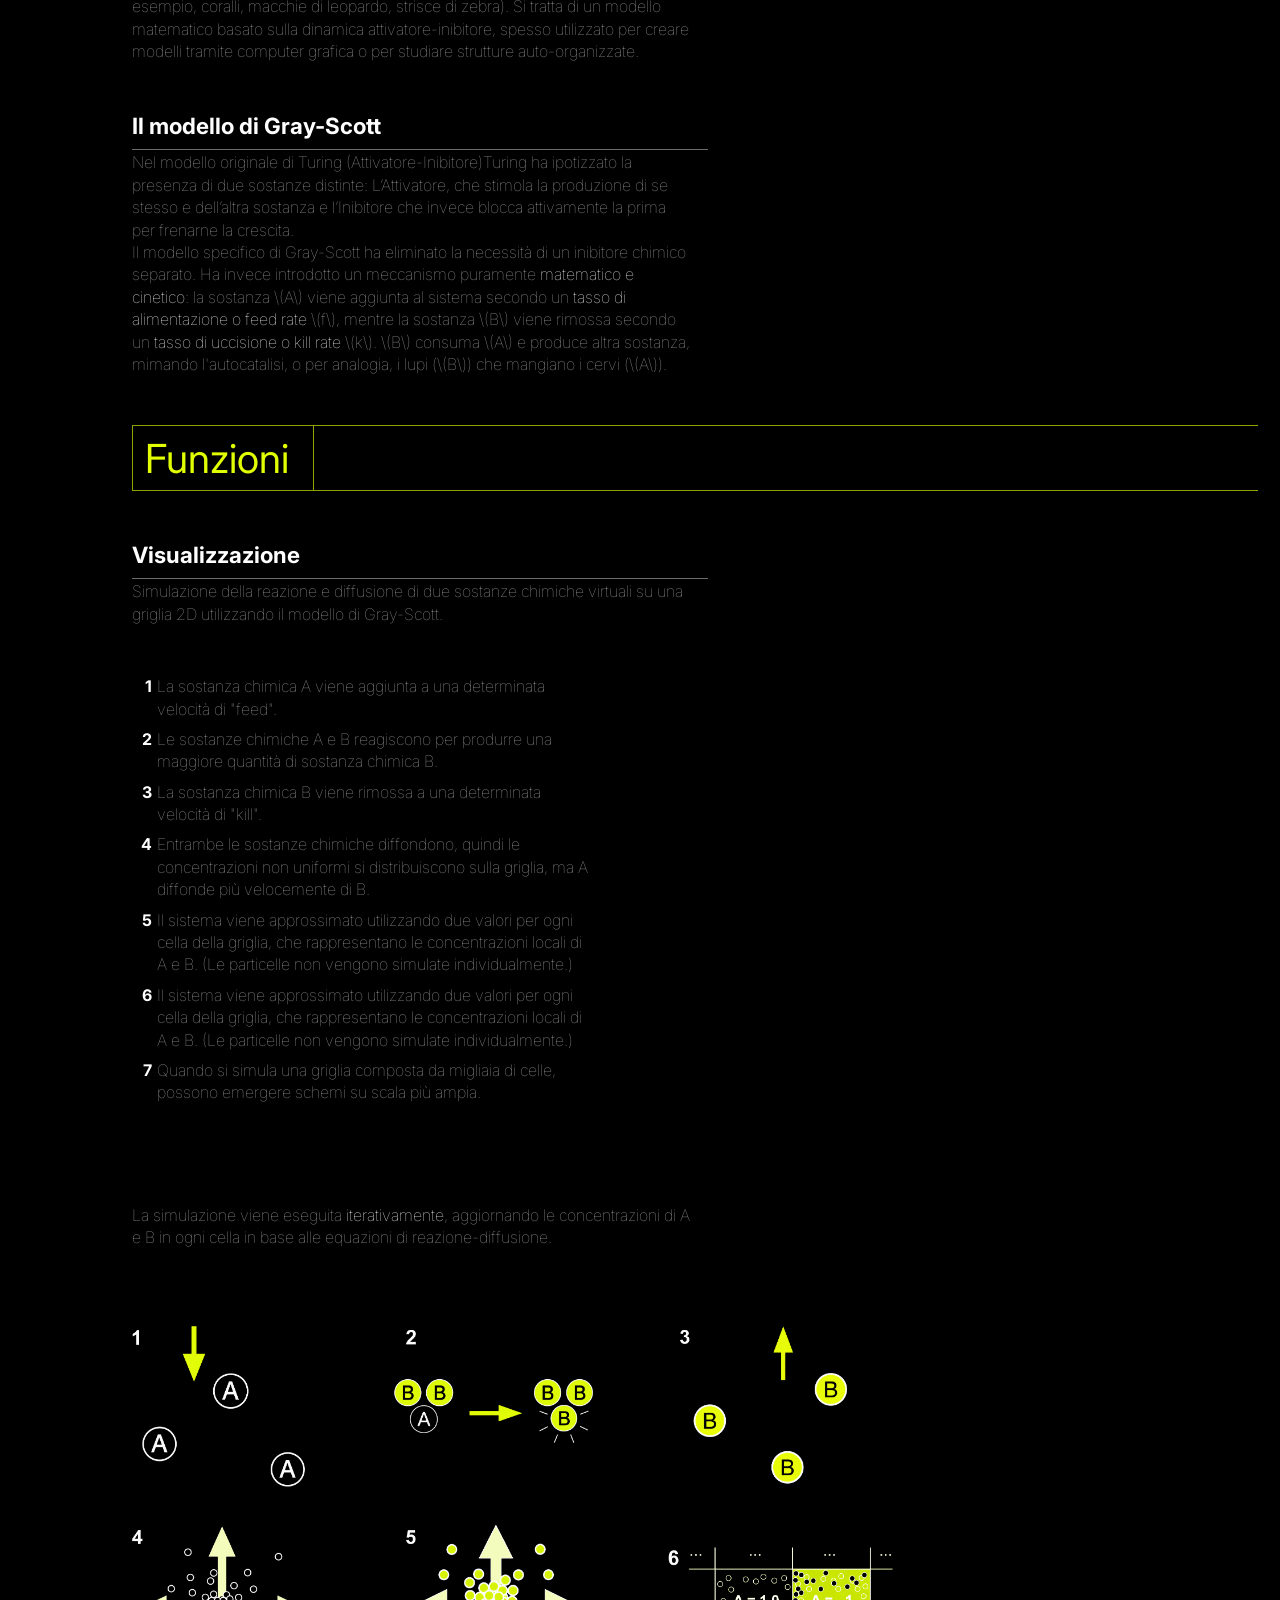
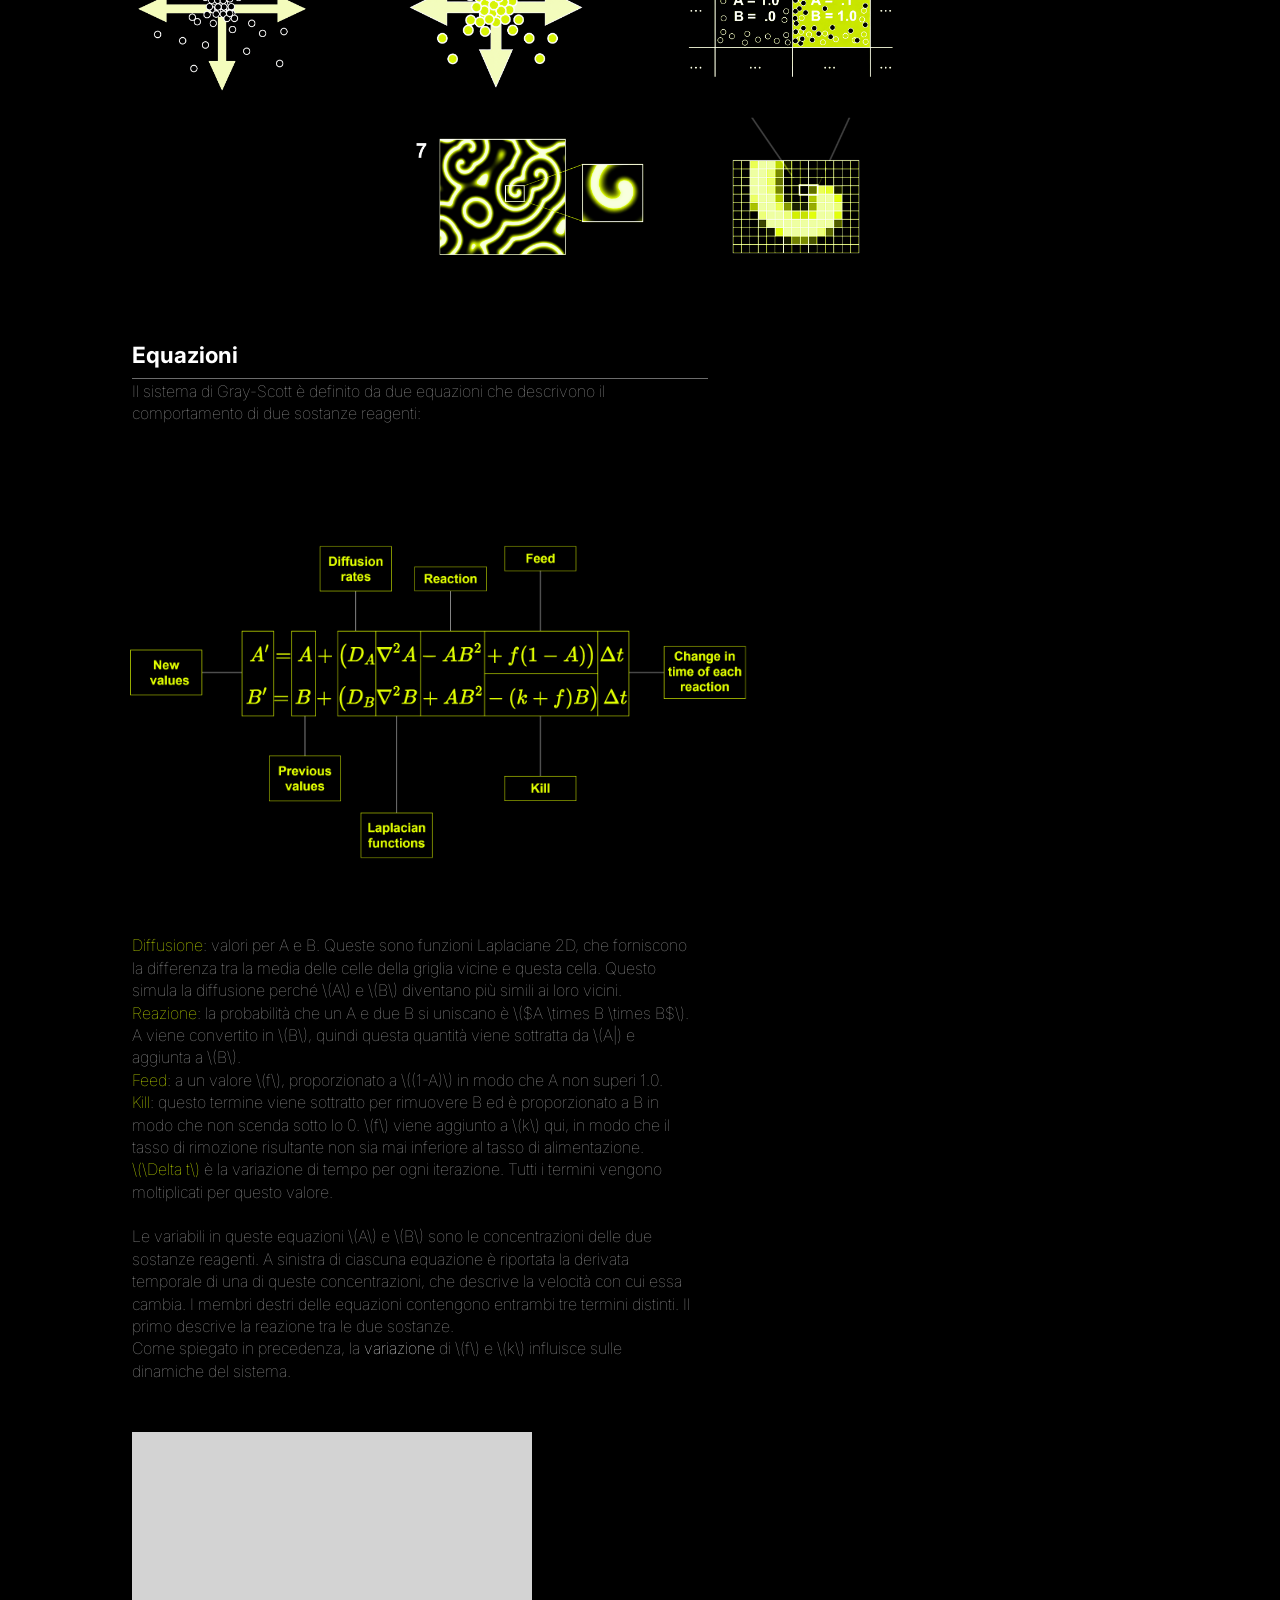
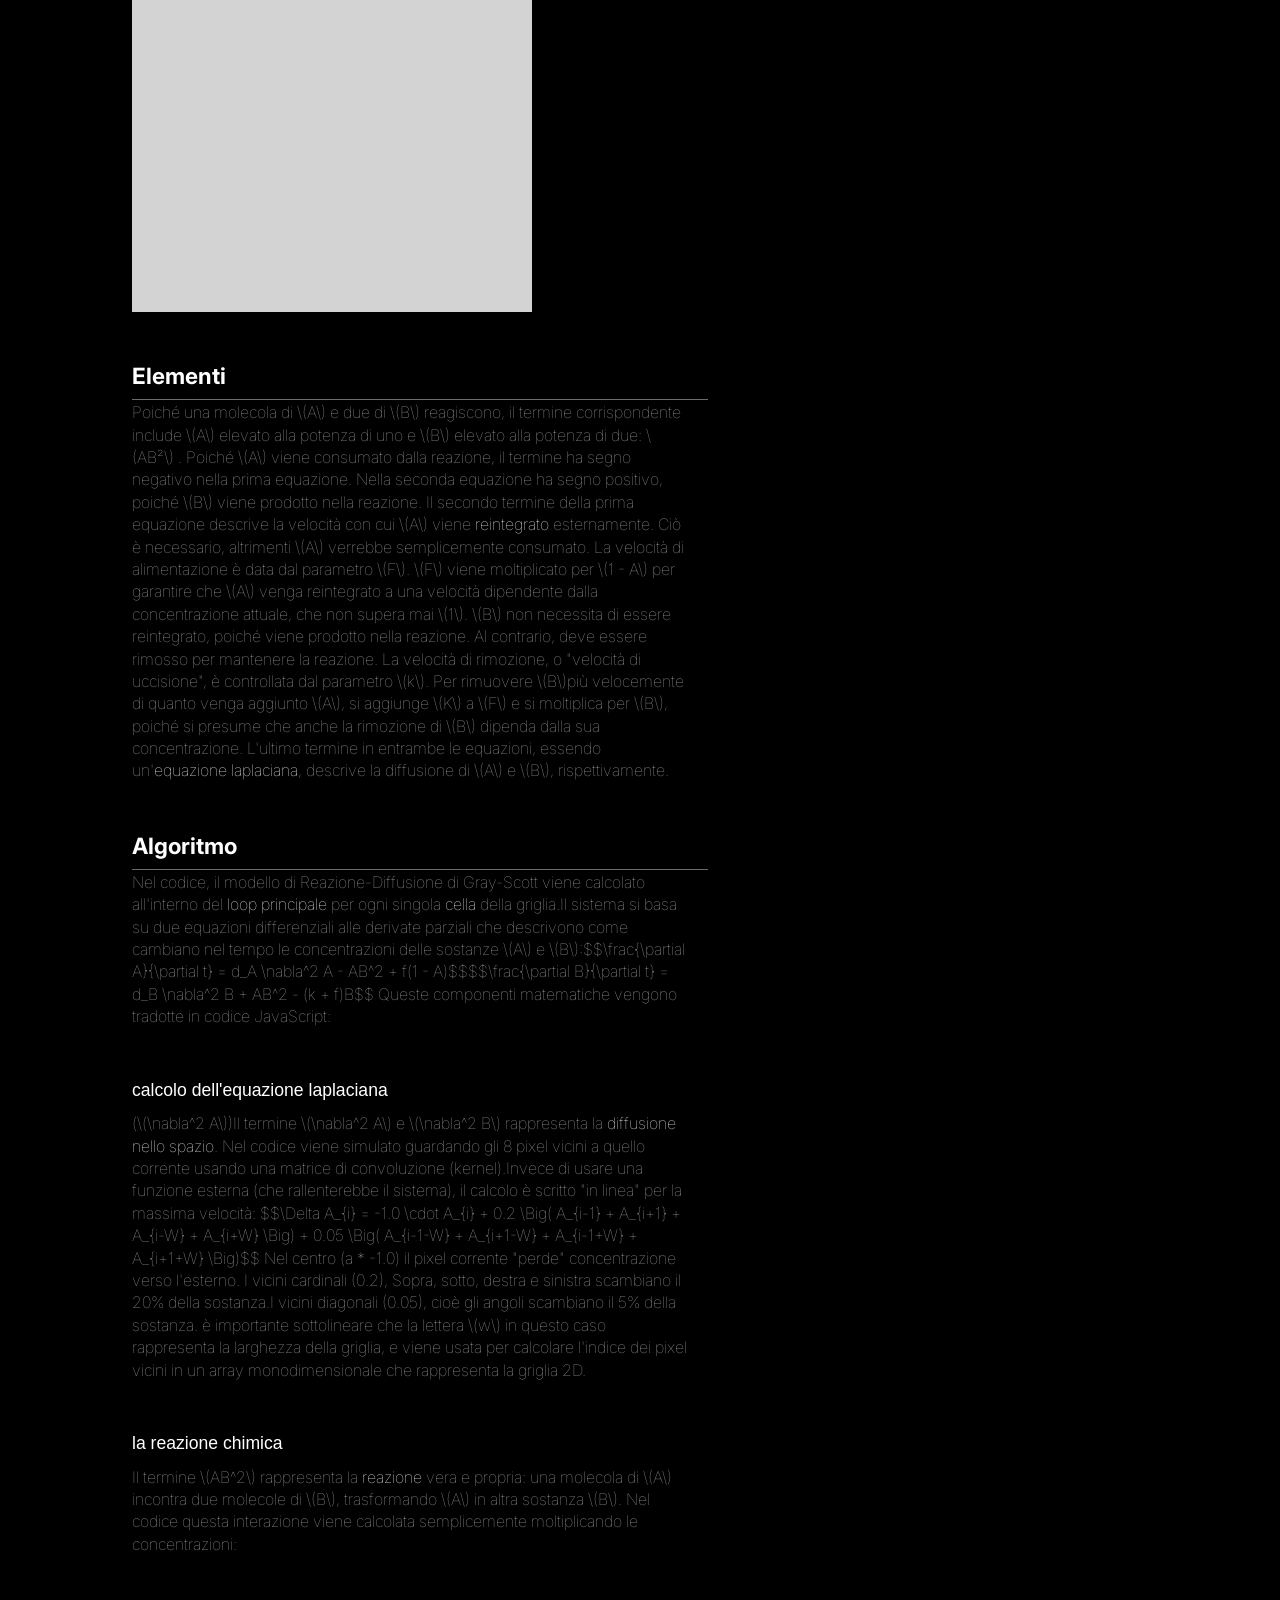
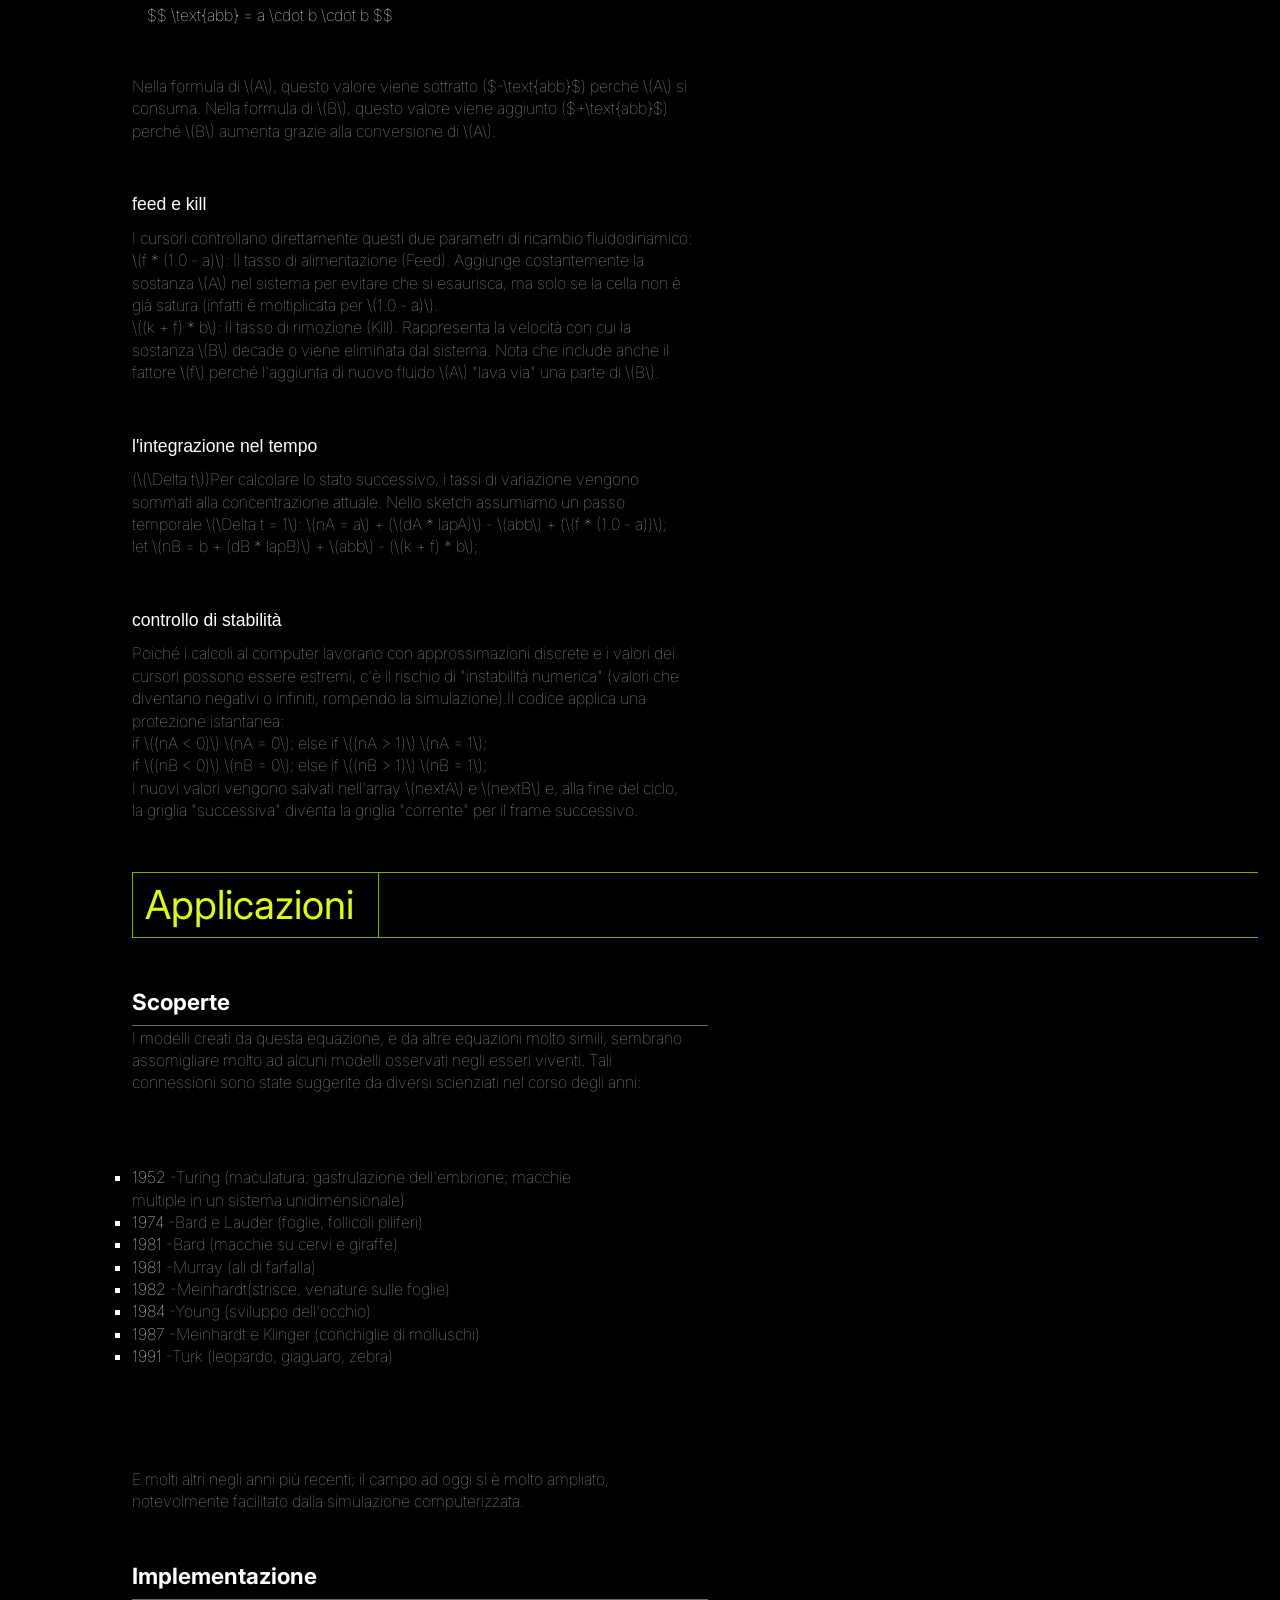
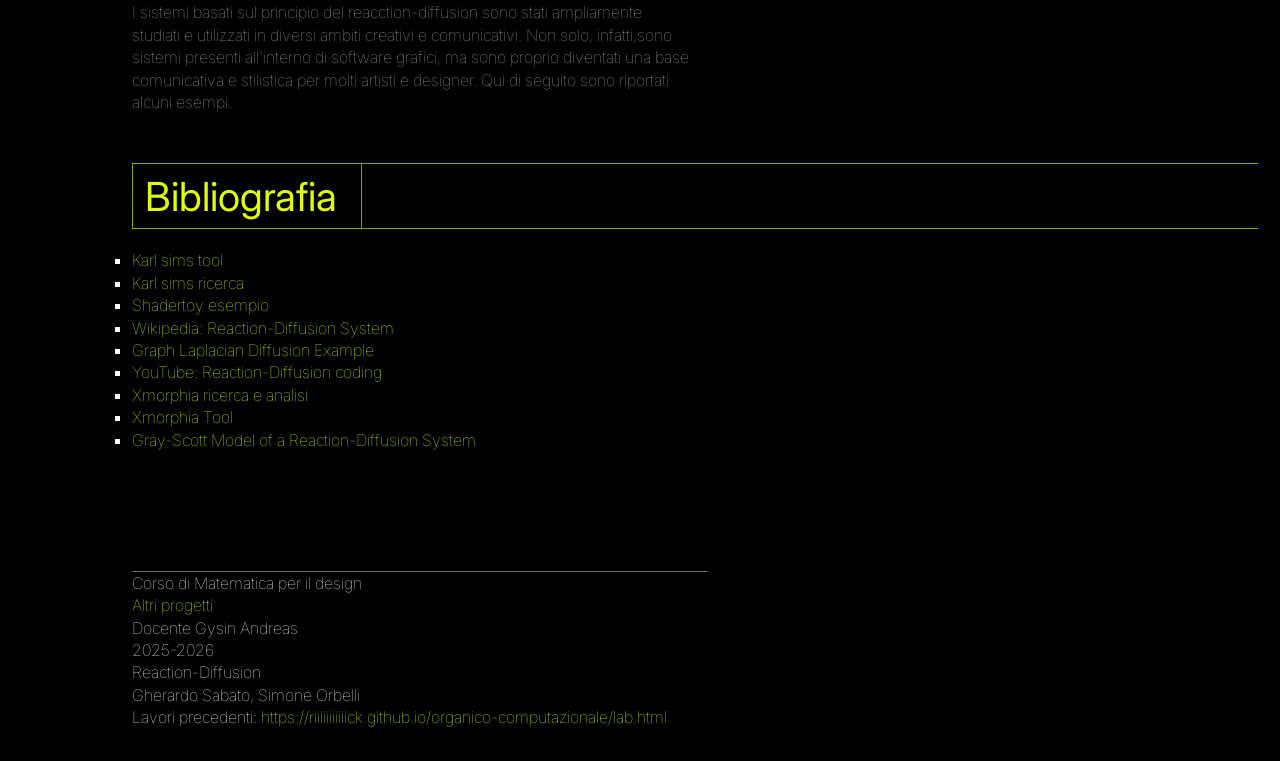
==== commit 28d59815: "commit" ====
--- a/index.html
+++ b/index.html
@@ -133,7 +133,30 @@
 								Simulazione della reazione e diffusione di due sostanze chimiche virtuali su una griglia 2D utilizzando il modello di Gray-Scott.
 								</p>
 								<div class="elenco-puntato">
-								<ul style="list-style-type: numbers;">
+									<style>
+  ul.lista-allineata {
+    list-style-type: none;
+    counter-reset: contatore-ul;
+    padding-left: 25px; /* Crea lo spazio a sinistra per ospitare i numeri */
+  }
+
+  ul.lista-allineata li {
+    counter-increment: contatore-ul;
+    position: relative; /* Diventa il punto di riferimento per il numero */
+    margin-bottom: 8px; /* Spazio verticale tra gli elementi */
+  }
+
+  ul.lista-allineata li::before {
+    content: counter(contatore-ul); /* Mostra solo il numero */
+    position: absolute;
+    left: -25px; /* Sposta il numero a sinistra, fuori dal testo */
+    width: 20px; /* Larghezza fissa per allineare i numeri a una o due cifre */
+    text-align: right; /* Allinea i numeri verso destra (vicino al testo) */
+    font-weight: bold;
+	color: #ffffff; /* Rende SOLO il numero completamente bianco */
+  }
+</style>
+								<ul class="lista-allineata">
 									<li>La sostanza chimica A viene aggiunta a una determinata velocità di "feed".
 									<li>Le sostanze chimiche A e B reagiscono per produrre una maggiore quantità di sostanza chimica B.
 									<li>La sostanza chimica B viene rimossa a una determinata velocità di "kill".
@@ -152,7 +175,8 @@
 				<img src="4.png" alt="esempio" style="width: 250px; height: auto; margin-left: -150px; margin-top: 20px;">
 				<img src="5.png" alt="esempio" style="width: 250px; height: auto; margin-left: 20px; margin-top: 20px;">
 				<img src="6.png" alt="esempio" style="width: 250px; height: auto; margin-left: 20px; margin-top: 5px;"><br>
-				<img src="7.png" alt="esempio" style="width: 250px; height: auto; margin-left: 200px; margin-top: 10px;">
+				<img src="7.png" alt="esempio" style="width: 250px; height: auto; margin-left: 150px; margin-top: 10px;">
+				<img src="9.png" alt="esempio" style="width: 250px; height: auto; margin-left: 20px; margin-top: 10px;">
 				</div>
 			</div>
 				</p>
@@ -164,19 +188,19 @@
 				</p>
 			<img src="8.png" alt="Equazioni" style="width: 700px; height: auto; margin-left: 55px; margin-top: -20px; margin-bottom: -20px;">
 				<p>
-<span style="color: rgb(225, 255, 0);">Diffusione</span>: tassi per A e B. Queste sono funzioni Laplaciane 2D, che forniscono la differenza 
+<span style="color: rgb(225, 255, 0);">Diffusione</span>: valori per A e B. Queste sono funzioni Laplaciane 2D, che forniscono la differenza 
 tra la media delle celle della griglia vicine e questa cella. Questo simula la diffusione 
 perché \(A\) e \(B\) diventano più simili ai loro vicini. <br>
 <span style="color: rgb(225, 255, 0);">Reazione</span>: la probabilità che un A e due B si uniscano è \($A \times B \times B$\). A viene 
 convertito in \(B\), quindi questa quantità viene sottratta da \(A|) e aggiunta a \(B\). 
 <br>
-<span style="color: rgb(225, 255, 0);">Feed</span>: a un tasso \(f\), proporzionato a \((1-A)\) in modo che A non superi 1.0. <br>
+<span style="color: rgb(225, 255, 0);">Feed</span>: a un valore \(f\), proporzionato a \((1-A)\) in modo che A non superi 1.0. <br>
 <span style="color: rgb(225, 255, 0);">Kill</span>: questo termine viene sottratto per rimuovere B ed è proporzionato a B in modo che non scenda sotto lo 0. \(f\) 
 viene aggiunto a \(k\) qui, in modo che il tasso di rimozione risultante non sia mai inferiore al tasso di alimentazione. 
 <br>
 <span style="color: rgb(225, 255, 0);">\(\Delta t\)</span> è la variazione di tempo per ogni iterazione. Tutti i termini vengono moltiplicati per questo valore.<br><br>
-					Le variabili in queste equazioni \(a\) e \(b\) sono le concentrazioni 
-					delle due sostanze reagenti \(A\) e \(B\). A sinistra di ciascuna equazione è
+					Le variabili in queste equazioni \(A\) e \(B\) sono le concentrazioni 
+					delle due sostanze reagenti. A sinistra di ciascuna equazione è
 					 riportata la derivata temporale di una di queste concentrazioni, 
 					 che descrive la velocità con cui essa cambia. I membri destri delle 
 					 equazioni contengono entrambi tre termini distinti. Il primo descrive 
@@ -192,22 +216,22 @@
 		<h4 class="titolo-sezione"> Elementi</h4>
 				<section class="filetto_sottotitoli"></section>
 					<p>Poiché una molecola di \(A\) e due di \(B\)
-					  reagiscono, il termine corrispondente include \(a\) elevato alla potenza 
-					  di uno e \(B\) elevato alla potenza di due: \(ab²\) . Poiché \(A\) viene consumato 
+					  reagiscono, il termine corrispondente include \(A\) elevato alla potenza 
+					  di uno e \(B\) elevato alla potenza di due: \(AB²\) . Poiché \(A\) viene consumato 
 					  dalla reazione, il termine ha segno negativo nella prima equazione.
 					   Nella seconda equazione ha segno positivo, poiché \(B\) viene prodotto 
 					   nella reazione.
                      Il secondo termine della prima equazione descrive la velocità con cui 
-					 \(A\) viene <span style="color: rgb(255, 255, 255);">reintegrato</span> esternamente. Ciò è necessario, poiché \(A\)altrimenti 
+					 \(A\) viene <span style="color: rgb(255, 255, 255);">reintegrato</span> esternamente. Ciò è necessario, altrimenti \(A\)
 					 verrebbe semplicemente consumato. La velocità di alimentazione è data
-					  dal parametro \(F\). \(F\) viene moltiplicato per \(1 - a\) per garantire che \(a\) venga 
+					  dal parametro \(F\). \(F\) viene moltiplicato per \(1 - A\) per garantire che \(A\) venga 
 					  reintegrato a una velocità dipendente dalla concentrazione attuale, 
 					  che non supera mai \(1\). \(B\) non necessita di essere reintegrato, poiché viene 
 					  prodotto nella reazione. Al contrario, deve essere rimosso per 
 					  mantenere la reazione. La velocità di rimozione, o "velocità di 
 					  uccisione", è controllata dal parametro \(k\). Per rimuovere \(B\)più 
 					  velocemente di quanto venga aggiunto \(A\), si aggiunge \(K\) a \(F\) e si 
-					  moltiplica per \(b\), poiché si presume che anche la rimozione 
+					  moltiplica per \(B\), poiché si presume che anche la rimozione 
 					  di \(B\) dipenda dalla sua concentrazione.
 					  L'ultimo termine in entrambe le equazioni, essendo un'<span style="color: rgb(255, 255, 255);">equazione laplaciana</span>, descrive la diffusione di \(A\) e \(B\), rispettivamente.
 
@@ -294,18 +318,18 @@
 					I modelli creati da questa equazione, e da altre equazioni molto simili, sembrano assomigliare molto ad alcuni modelli osservati negli esseri viventi. Tali connessioni sono state suggerite da diversi scienziati nel corso degli anni:<br><br>
 				</p>
 				<div class="elenco-puntato">
-				<ul style="list-style-type: square;">
-					<li>1952-Turing (maculatura; gastrulazione dell'embrione; macchie multiple in un sistema unidimensionale)</li>
-					<li>1974-Bard e Lauder (foglie, follicoli piliferi)</li>
-					<li>1981-Bard (macchie su cervi e giraffe)</li>
-					<li>1981-Murray (ali di farfalla)</li>
-					<li>1982-Meinhardt(strisce, venature sulle foglie)</li>
-					<li>1984-Young (sviluppo dell'occhio)</li>
-					<li>1987-Meinhardt e Klinger (conchiglie di molluschi)</li>
-					<li>1991-Turk (leopardo, giaguaro, zebra)</li>
+				<ul style="list-style-type: square;margin-bottom: -100px important!;">
+					<li><span style="color: rgb(255, 255, 255);">1952</span> -Turing (maculatura; gastrulazione dell'embrione; macchie multiple in un sistema unidimensionale)</li>
+					<li><span style="color: rgb(255, 255, 255);">1974</span> -Bard e Lauder (foglie, follicoli piliferi)</li>
+					<li><span style="color: rgb(255, 255, 255);">1981</span> -Bard (macchie su cervi e giraffe)</li>
+					<li><span style="color: rgb(255, 255, 255);">1981</span> -Murray (ali di farfalla)</li>
+					<li><span style="color: rgb(255, 255, 255);">1982</span> -Meinhardt(strisce, venature sulle foglie)</li>
+					<li><span style="color: rgb(255, 255, 255);">1984</span> -Young (sviluppo dell'occhio)</li>
+					<li><span style="color: rgb(255, 255, 255);">1987</span> -Meinhardt e Klinger (conchiglie di molluschi)</li>
+					<li><span style="color: rgb(255, 255, 255);">1991</span> -Turk (leopardo, giaguaro, zebra)</li>
 				</ul>
 				</div>
-				<p>
+				<p style="margin-top: -20px important!;">
 
 E molti altri negli anni più recenti; il campo ad oggi si è molto ampliato, notevolmente facilitato dalla simulazione computerizzata.
 				</p>
@@ -334,16 +358,23 @@
 			<h3 class="titolo-sezione">Bibliografia</h3>
 			<section class="filetto_vs"></section>
 			<section class="filetto"></section>
-			<div class="elenco-puntato">
-			<ul style="list-style-type: square; color:white">
-					<li><a href="https://www.karlsims.com/rdtool.html" target="_blank">https://www.karlsims.com/rdtool.html</a></li>
-					<li><a href="https://www.karlsims.com/rd.html" target="_blank">https://www.karlsims.com/rd.html</a></li>
-					<li><a href="https://www.shadertoy.com/view/MlByzR" target="_blank">https://www.shadertoy.com/view/MlByzR</a></li>
-					<li><a href="https://en.wikipedia.org/wiki/Reaction%E2%80%93diffusion_system" target="_blank">https://en.wikipedia.org/wiki/Reaction%E2%80%93diffusion_system</a></li>
-					<li><a href="https://www.youtube.com/watch?v=COMvgTLTw6g" target="_blank">https://www.youtube.com/watch?v=COMvgTLTw6g</a></li>
-					<li><a href="https://mrob.com/pub/comp/xmorphia/" target="_blank">https://mrob.com/pub/comp/xmorphia/</a></li>
-					<li><a href="https://mrob.com/pub/comp/xmorphia/ogl/index.html" target="_blank">https://mrob.com/pub/comp/xmorphia/ogl/index.html</a></li>
-					<li><a href="https://itp.uni-frankfurt.de/~gros/StudentProjects/Projects_2020/projekt_schulz_kaefer/" target="_blank">https://itp.uni-frankfurt.de/~gros/StudentProjects/Projects_2020/projekt_schulz_kaefer/</a></li>
+			<div class="elenco-puntato2">
+			<ul style="list-style-type: square;">
+				<style>
+    a {
+        color: rgb(225, 255, 0);
+		text-decoration: none;
+    }
+</style>
+					<li><a href="https://www.karlsims.com/rdtool.html" target="_blank">Karl sims tool</a></li>
+					<li><a href="https://www.karlsims.com/rd.html" target="_blank">Karl sims ricerca</a></li>
+					<li><a href="https://www.shadertoy.com/view/MlByzR" target="_blank">Shadertoy esempio</a></li>
+					<li><a href="https://en.wikipedia.org/wiki/Reaction%E2%80%93diffusion_system" target="_blank">Wikipedia: Reaction-Diffusion System</a></li>
+					<li><a href="https://commons.wikimedia.org/wiki/File:Graph_Laplacian_Diffusion_Example.gif" target="_blank">Graph Laplacian Diffusion Example</a></li>
+					<li><a href="https://www.youtube.com/watch?v=COMvgTLTw6g" target="_blank">YouTube: Reaction-Diffusion coding</a></li>
+					<li><a href="https://mrob.com/pub/comp/xmorphia/" target="_blank">Xmorphia ricerca e analisi</a></li>
+					<li><a href="https://mrob.com/pub/comp/xmorphia/ogl/index.html" target="_blank">Xmorphia Tool</a></li>
+					<li><a href="https://itp.uni-frankfurt.de/~gros/StudentProjects/Projects_2020/projekt_schulz_kaefer/" target="_blank">Gray-Scott Model of a Reaction-Diffusion System</a></li>
 					</ul>
 
 			</div>
@@ -351,7 +382,7 @@
 		<section class="filetto_sottotitoli"></section>
 			<p class="colophon">
 				Corso di Matematica per il design<br>
-				<a href="https://github.com//made-isia/2026#gruppi-di-lavoro-e-progetti" target="_blank">https://github.com//made-isia/2026#gruppi-di-lavoro-e-progetti</a><br>
+				<a href="https://github.com//made-isia/2026#gruppi-di-lavoro-e-progetti" target="_blank">Altri progetti</a><br>
 				Docente Gysin Andreas<br>
 				2025-2026<br>
 				Reaction-Diffusion<br>
--- a/assets/css/progetto_2.css
+++ b/assets/css/progetto_2.css
@@ -48,6 +48,16 @@
 	line-height: 1.4em;
 	max-width: 80em;
 }
+.elenco-puntato2 {
+	padding: 0;
+	color: rgb(164, 164, 164);
+	margin: 0px 0px 0px 0px;
+    line-height: 1.4em;
+	max-width: 35em;
+   display: flex;
+    align-items: center; /* Allinea verticalmente testo e immagini al centro */
+    gap: 20px; /* Spazio vuoto tra il paragrafo e le immagini */
+}
 .elenco-puntato {
 	padding: 0;
 	color: rgb(164, 164, 164);
@@ -224,6 +234,19 @@
 	color: rgb(164, 164, 164);
 	margin: 20px 0px 100px 100px;
 }
+.galleria-immagini {
+    flex: 1;
+    display: flex;
+    gap: 10px; /* Spazio tra le immagini */
+}
+
+/* Dimensioniamo le immagini in modo che non escano dai bordi */
+.galleria-immagini img {
+    width: 100%;
+    max-width: 100px; /* Imposta la larghezza massima desiderata per ogni immagine */
+    height: auto;
+    border-radius: 8px; /* Opzionale: aggiunge angoli arrotondati */
+}
 /* Styles for equations inserted in the document */
 
 .equazione-math {
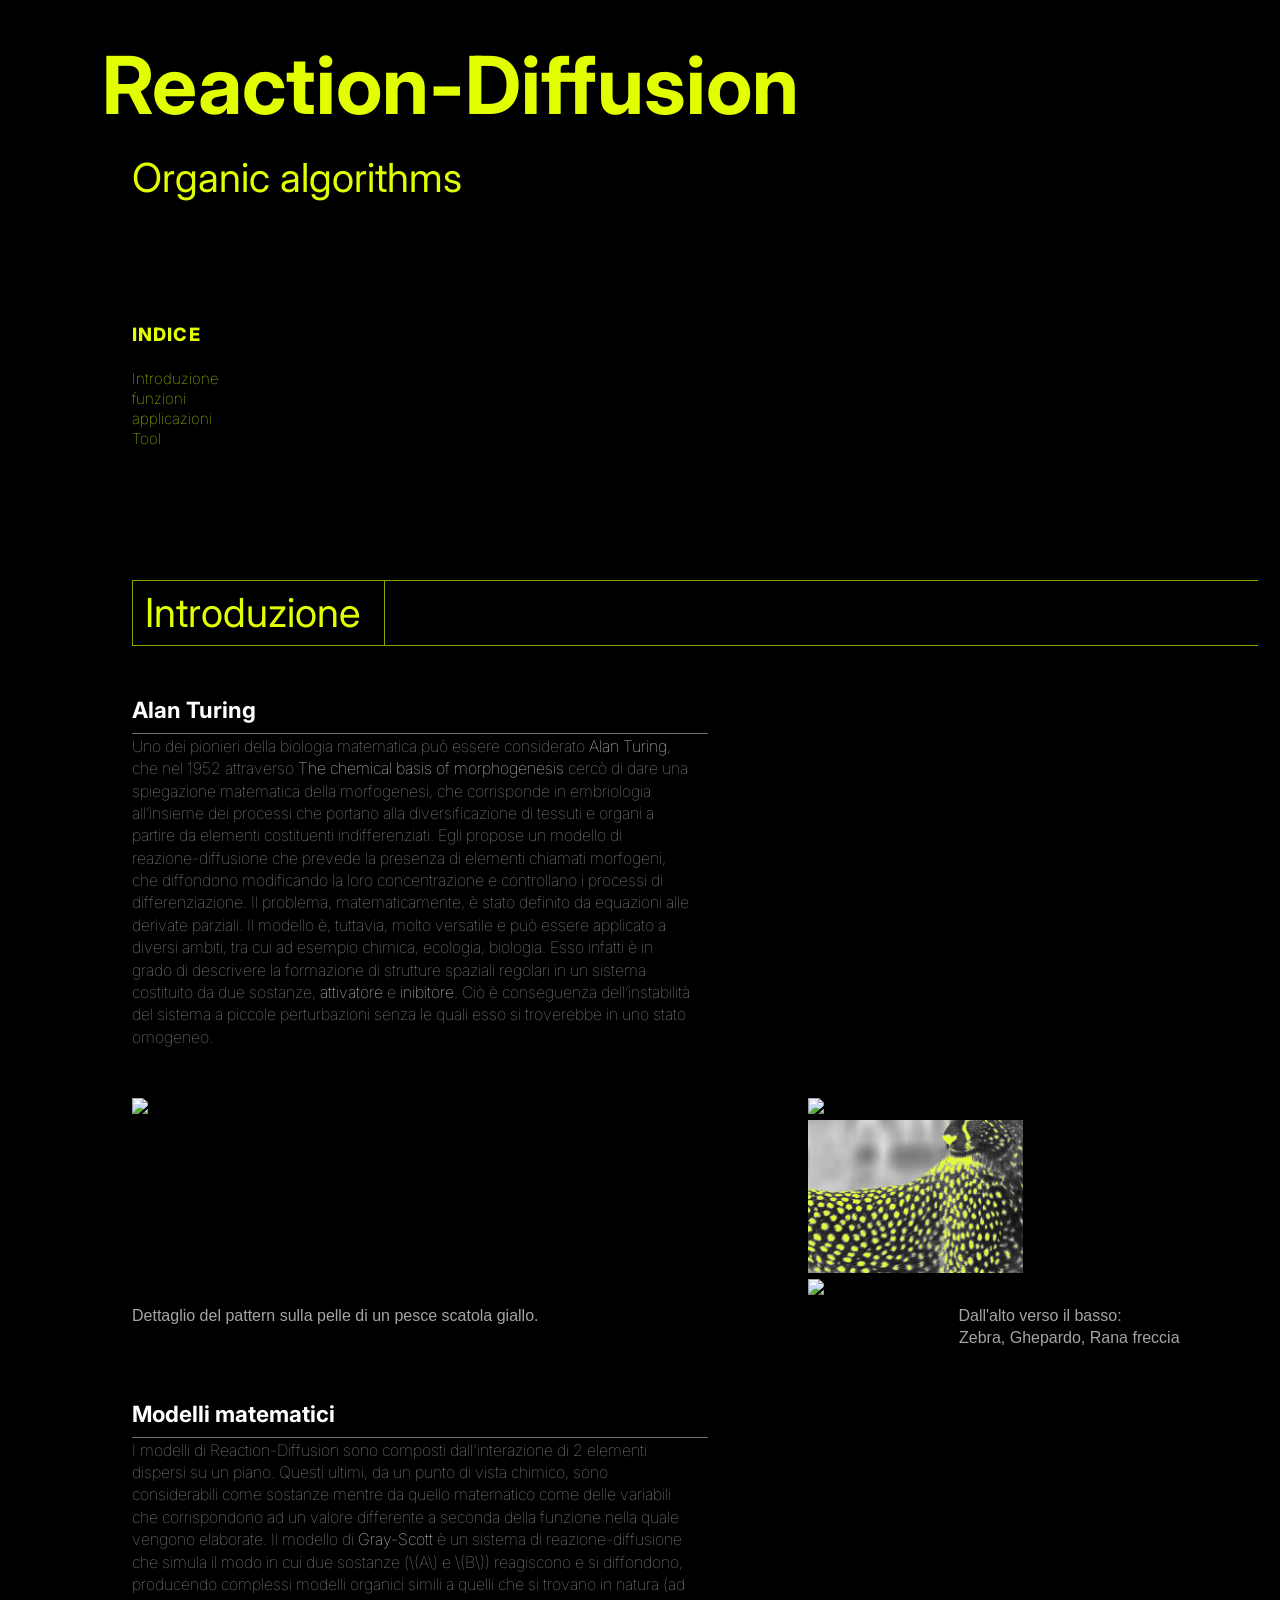
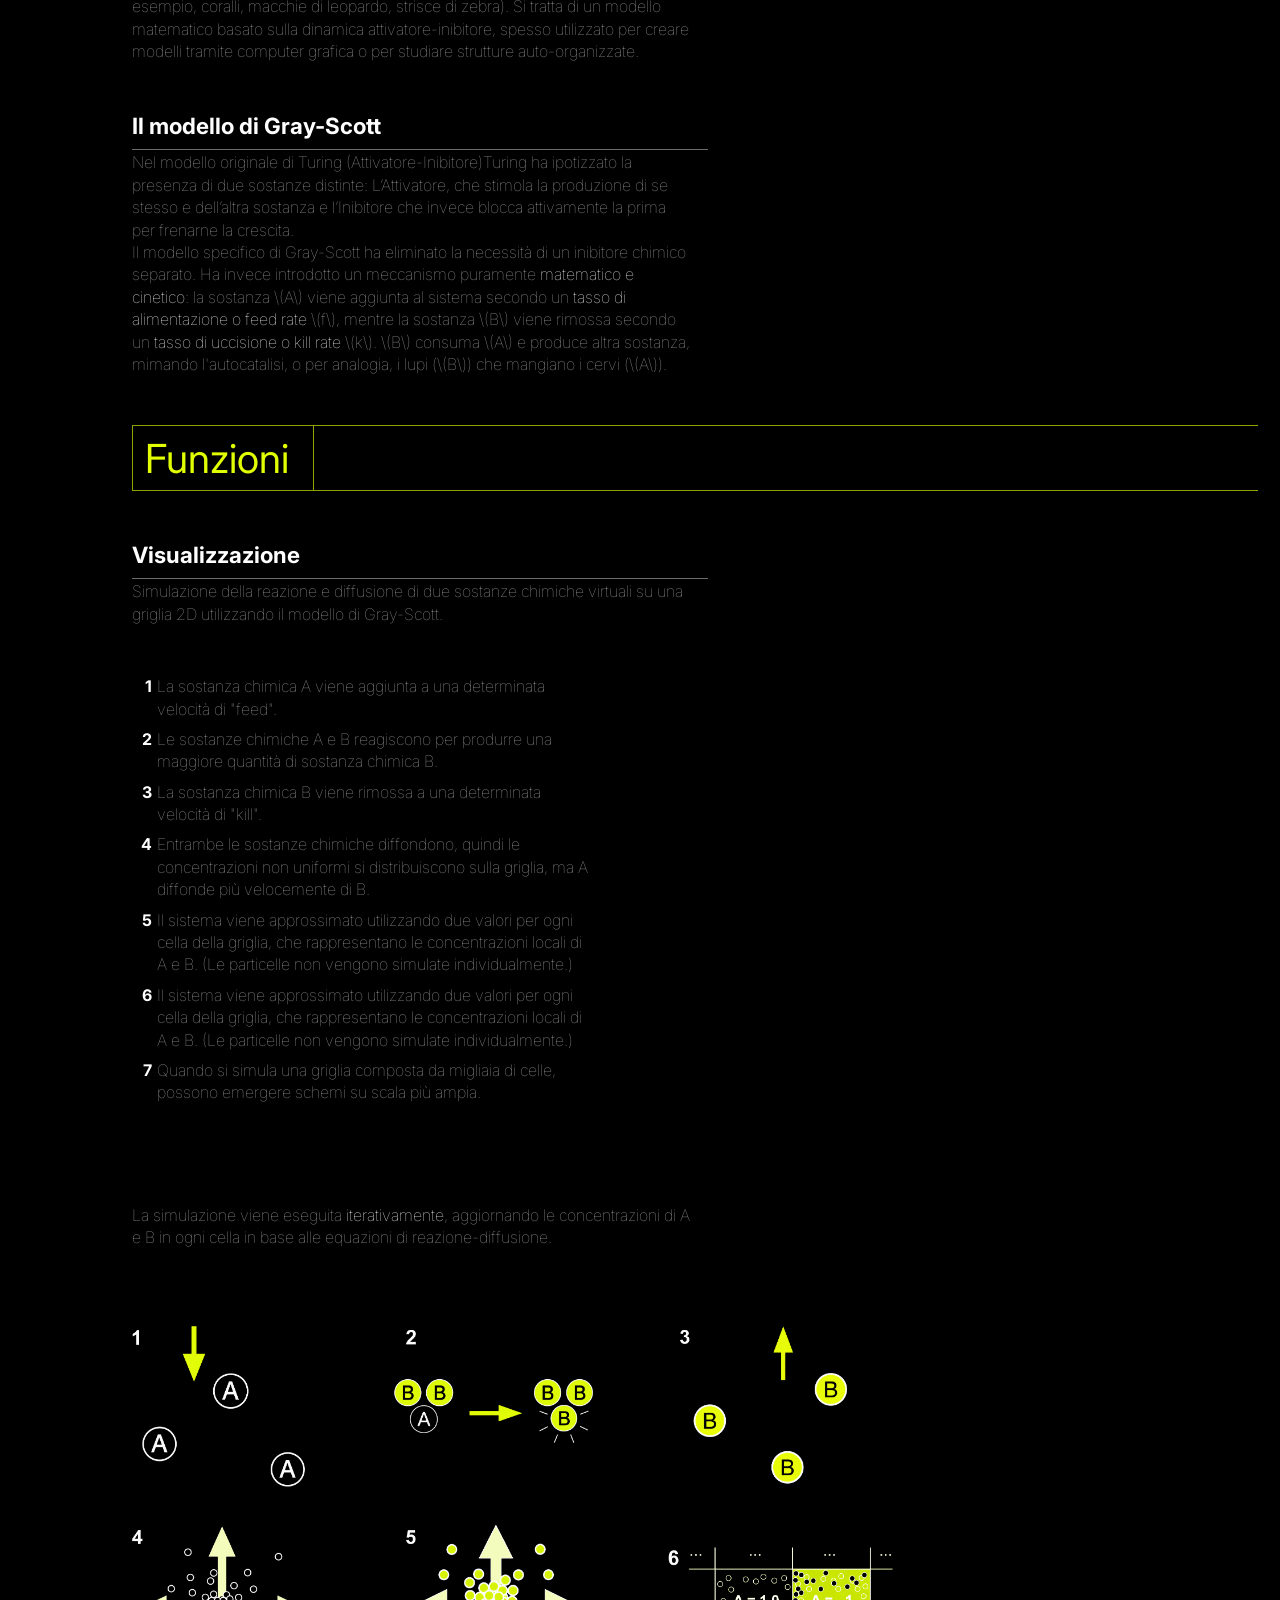
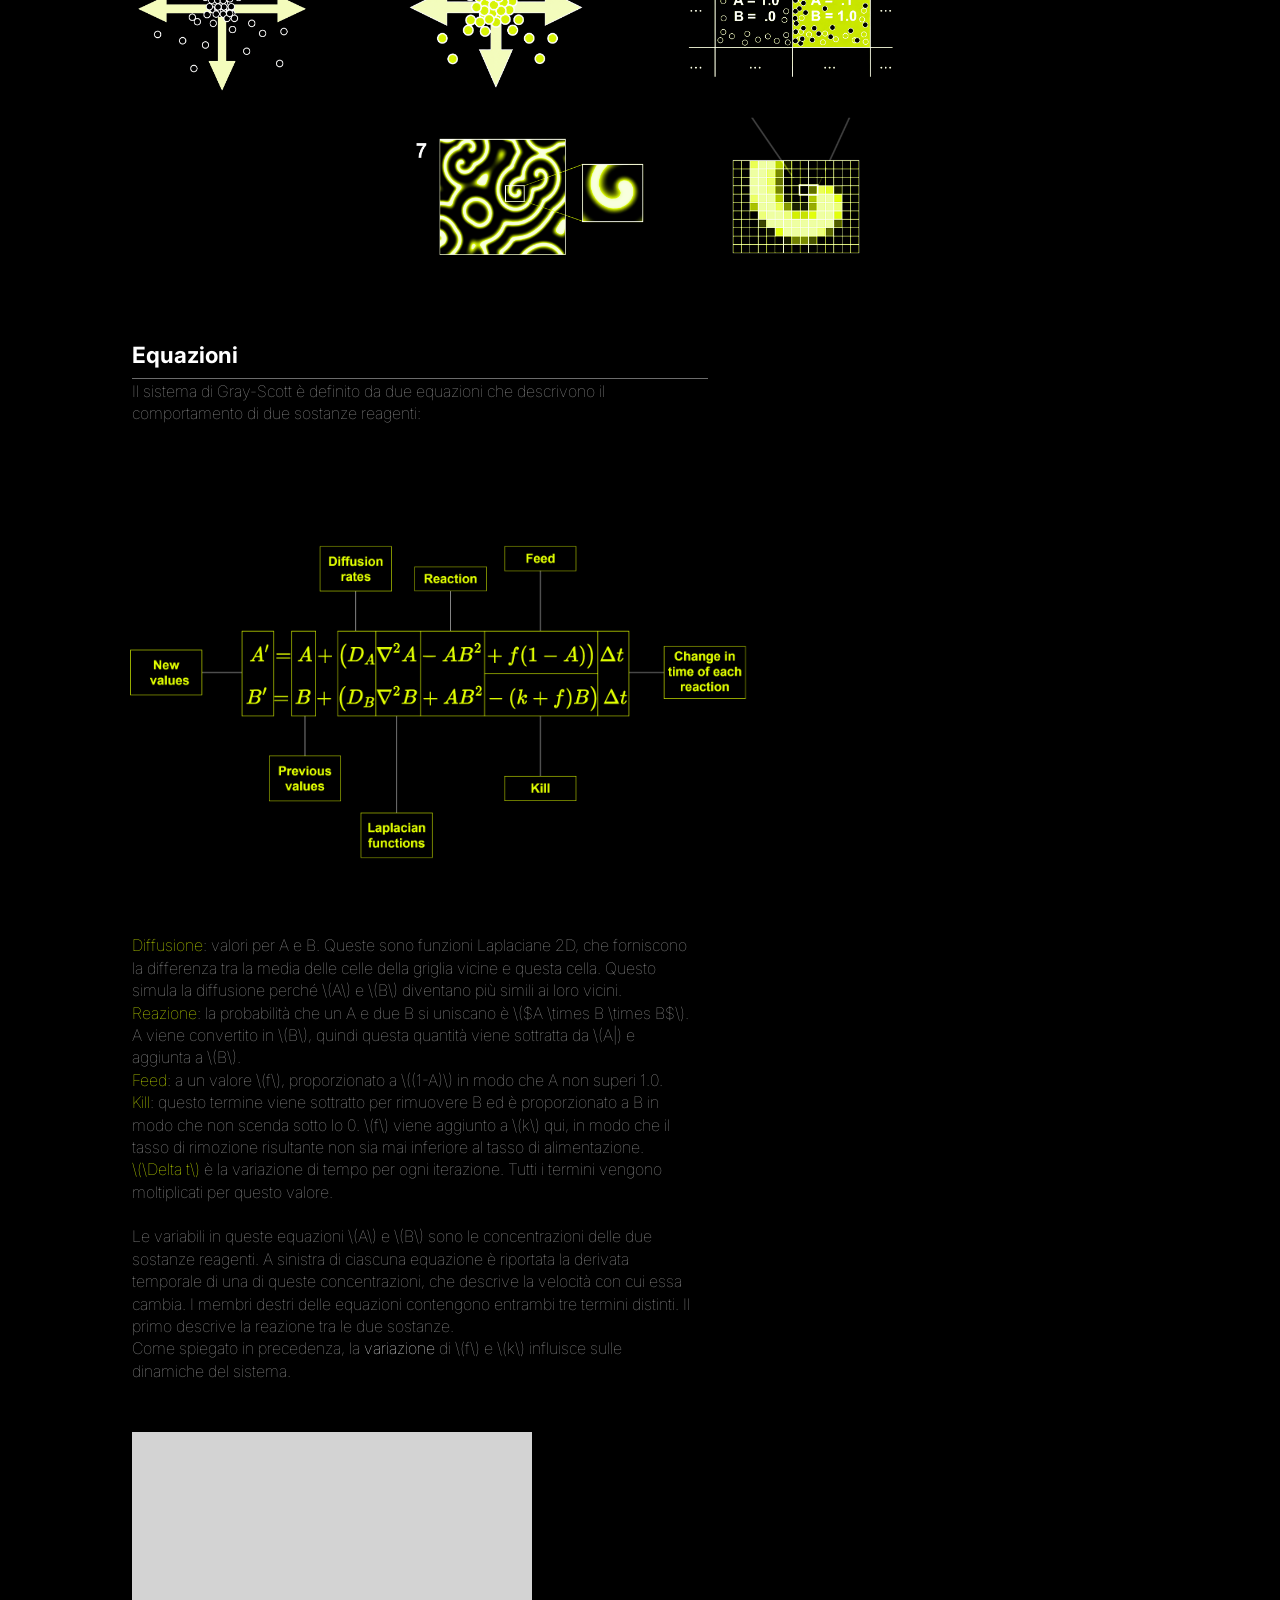
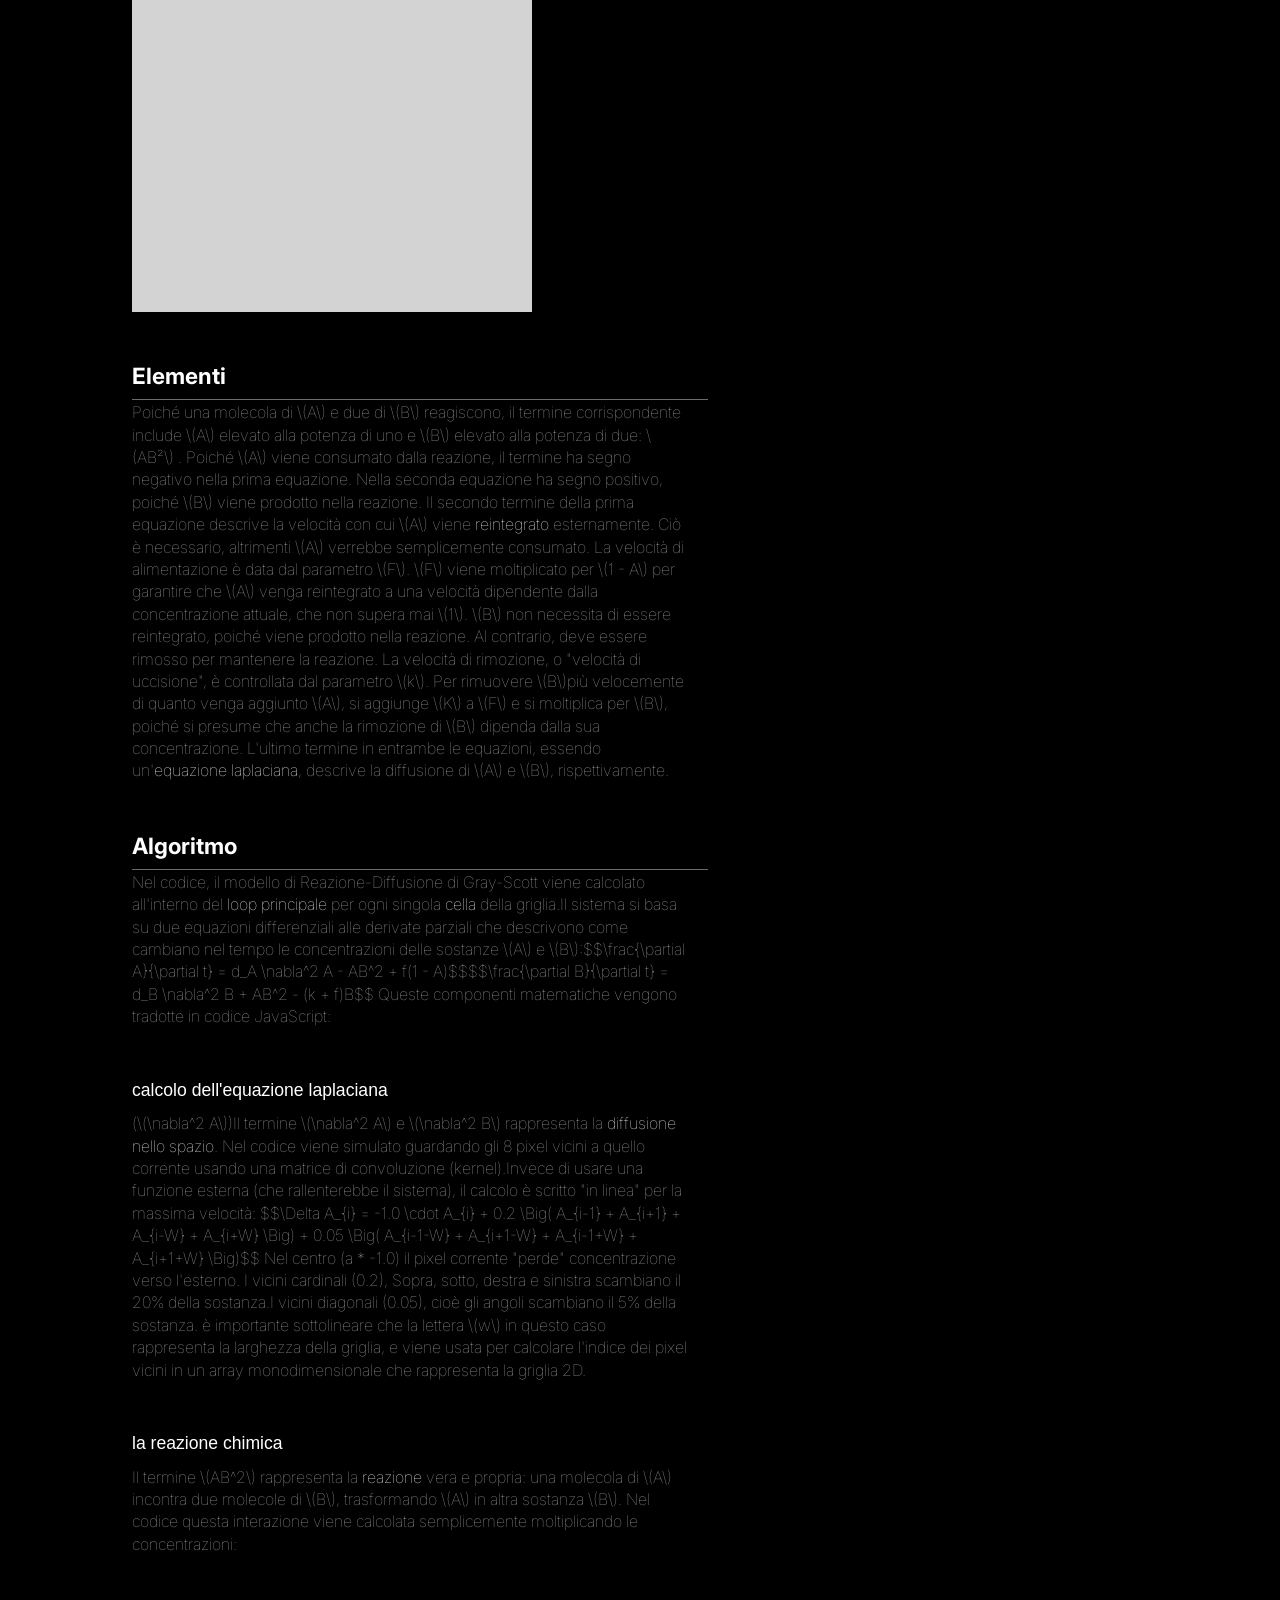
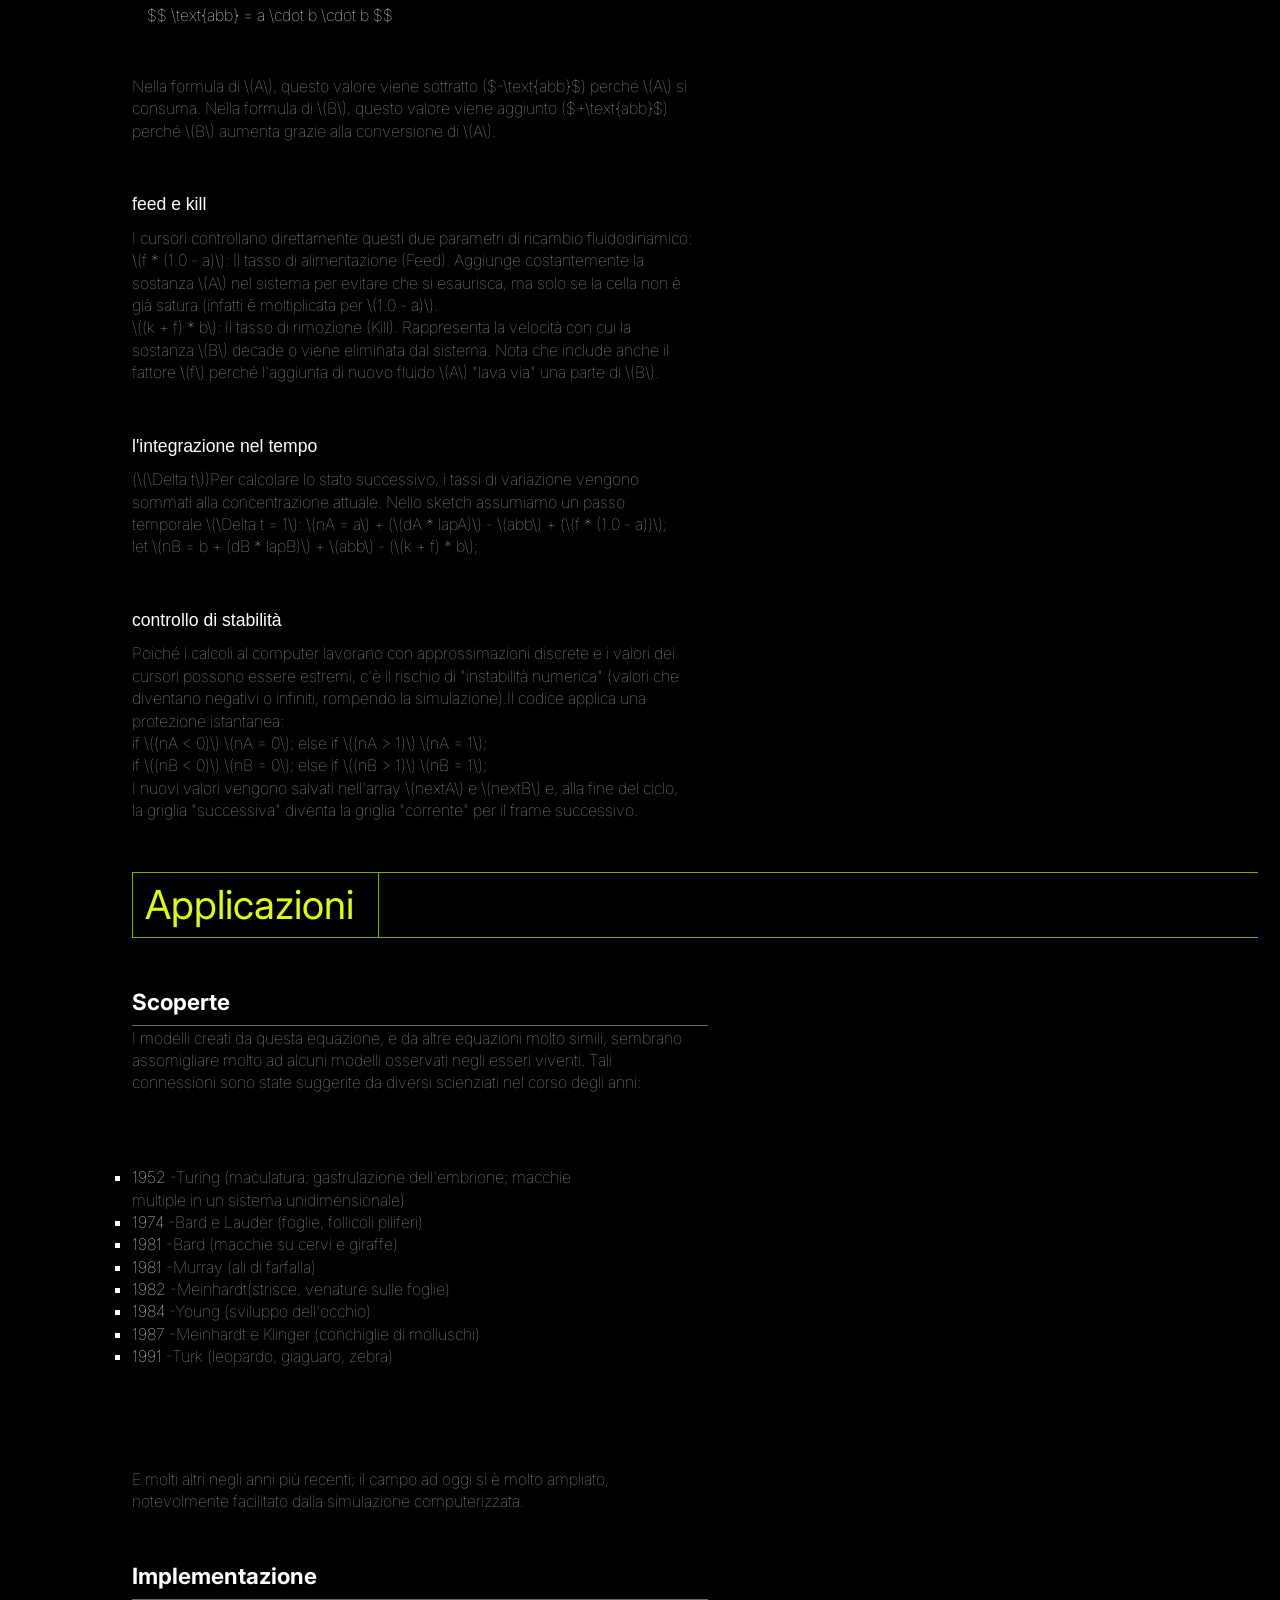
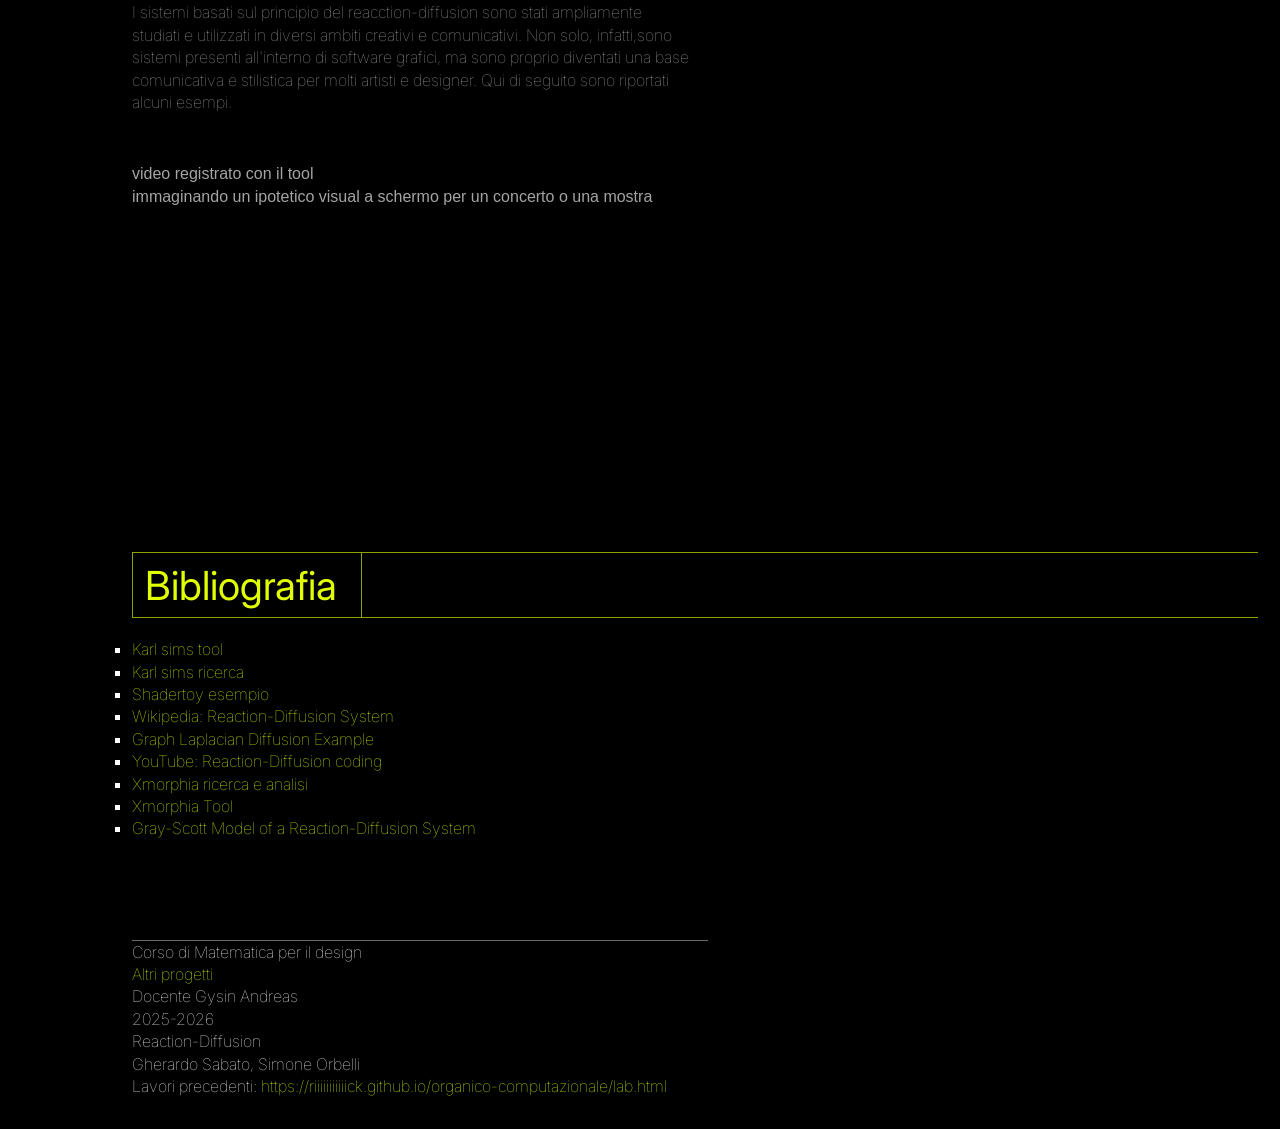
==== commit 21470bef: "aggiorna" ====
--- a/index.html
+++ b/index.html
@@ -342,7 +342,14 @@
 				e stilistica per molti artisti e designer.
 				Qui di seguito sono riportati alcuni esempi.
 				</p>
-				
+				<p class="didascalia_sopra">
+					video registrato con il tool<br>
+					immaginando un ipotetico visual a schermo per un concerto o una mostra
+				</p>
+				<video autoplay loop muted playsinline width="600" style="margin-left: 100px; margin-top: 20px; margin-bottom: 20px;">
+  <source src="rd.mp4" type="video/mp4"> 
+  Il tuo browser non supporta il tag video.
+</video>
 			</div>
 		</section>
 
@@ -359,7 +366,7 @@
 			<section class="filetto_vs"></section>
 			<section class="filetto"></section>
 			<div class="elenco-puntato2">
-			<ul style="list-style-type: square;">
+			<ul style="list-style-type: square;margin-left: 100px;">
 				<style>
     a {
         color: rgb(225, 255, 0);
--- a/assets/css/progetto_2.css
+++ b/assets/css/progetto_2.css
@@ -40,6 +40,16 @@
 	line-height: 1.4em;
 	max-width: 80em;
 }
+.didascalia_sopra {
+	font-family: "Roboto", helvetica, sans-serif;
+	font-weight: lighter;
+	font-style: normal;
+	font-variation-settings: "slnt" 0;
+	color: rgb(164, 164, 164);
+	margin: 10px 100px 0px 100px;
+	line-height: 1.4em;
+	max-width: 80em;
+}
 .colophon {
     font-weight: lighter;
 	font-style: normal;
@@ -50,13 +60,11 @@
 }
 .elenco-puntato2 {
 	padding: 0;
-	color: rgb(164, 164, 164);
+	color: rgb(225, 255, 0);
 	margin: 0px 0px 0px 0px;
     line-height: 1.4em;
 	max-width: 35em;
-   display: flex;
-    align-items: center; /* Allinea verticalmente testo e immagini al centro */
-    gap: 20px; /* Spazio vuoto tra il paragrafo e le immagini */
+  
 }
 .elenco-puntato {
 	padding: 0;
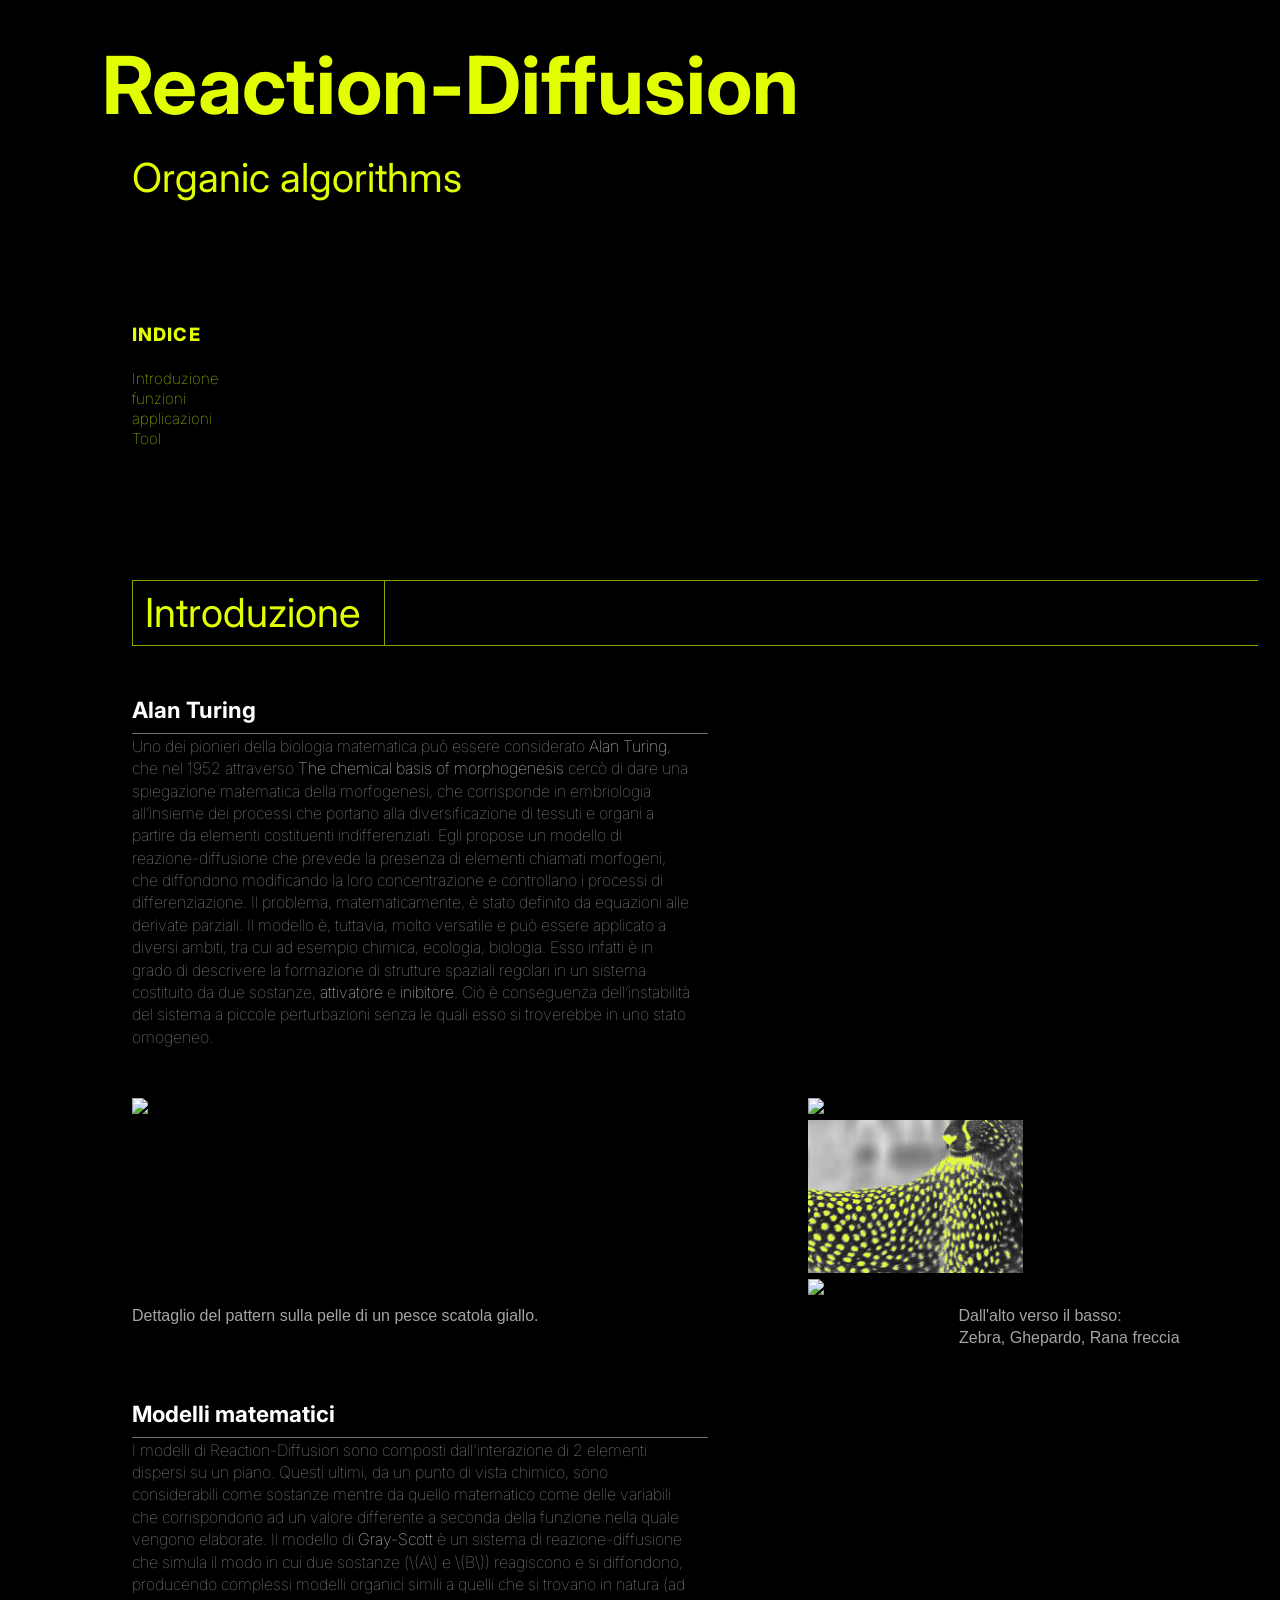
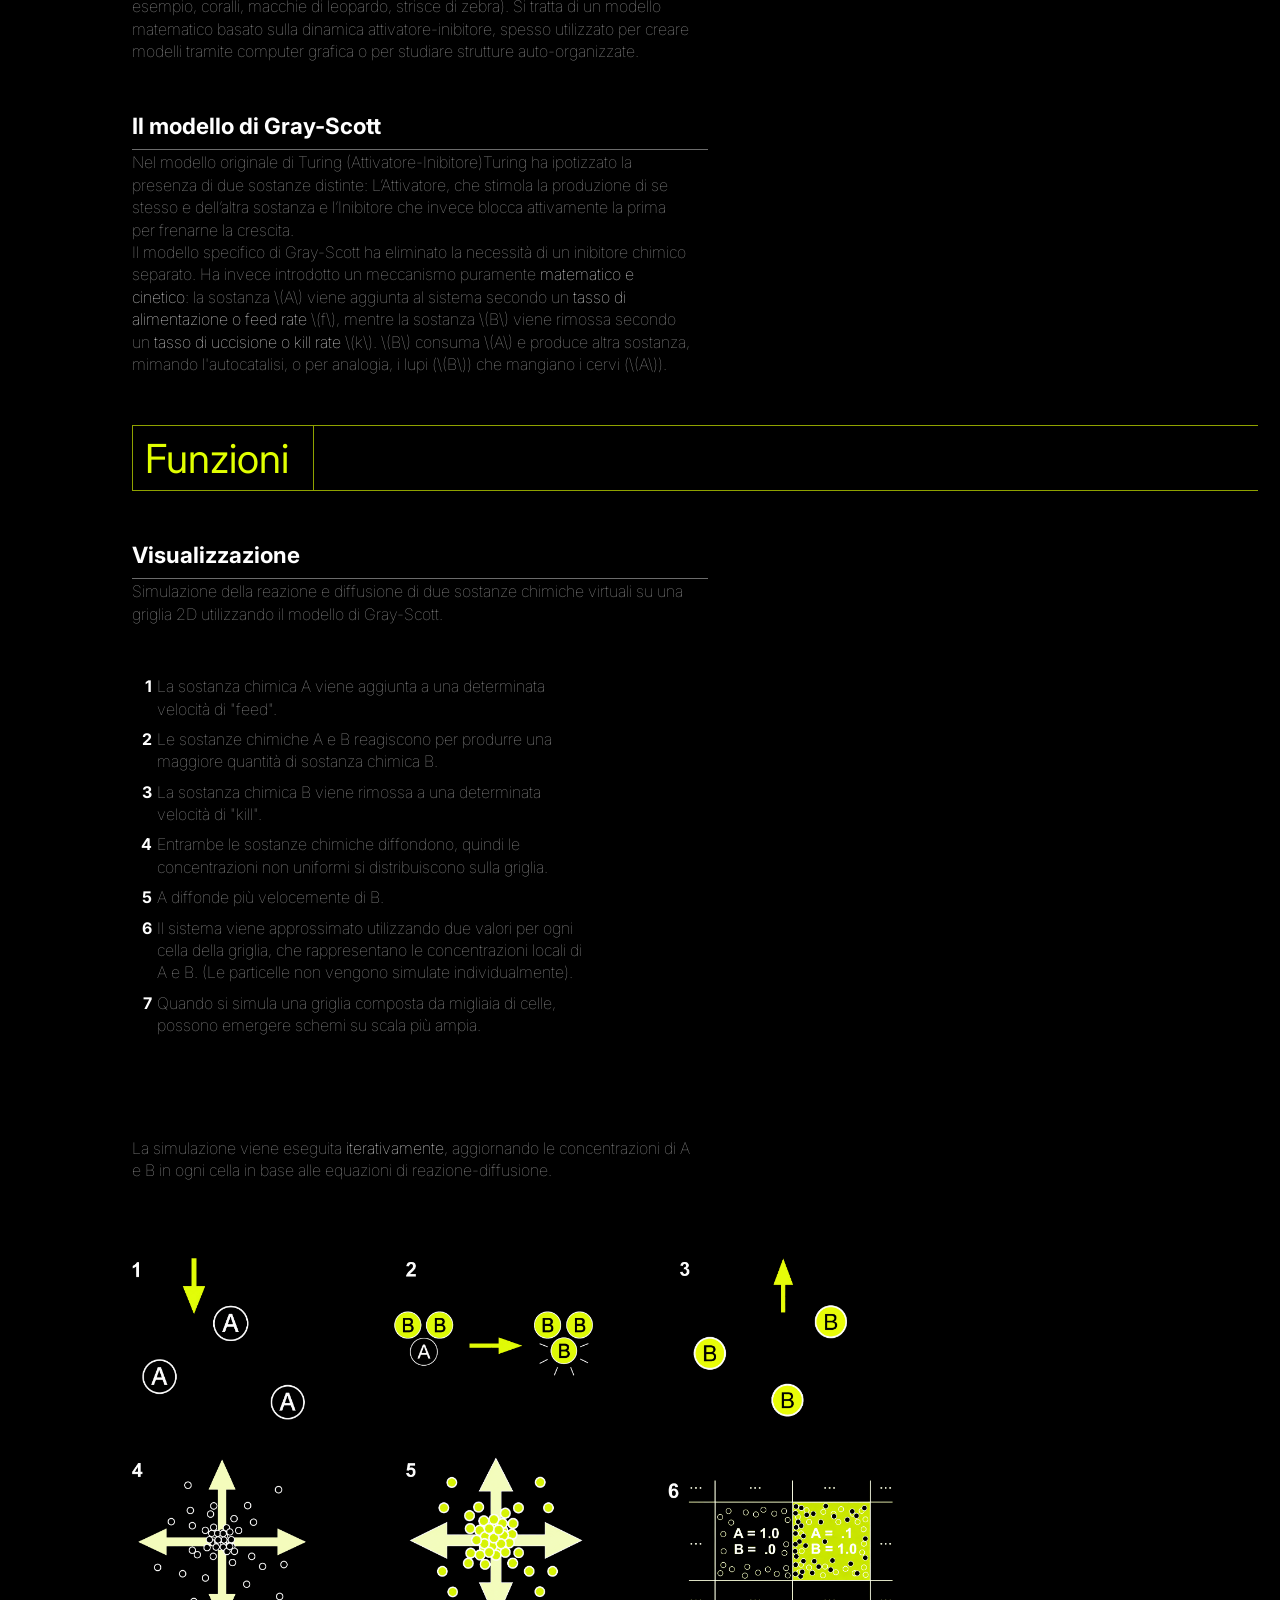
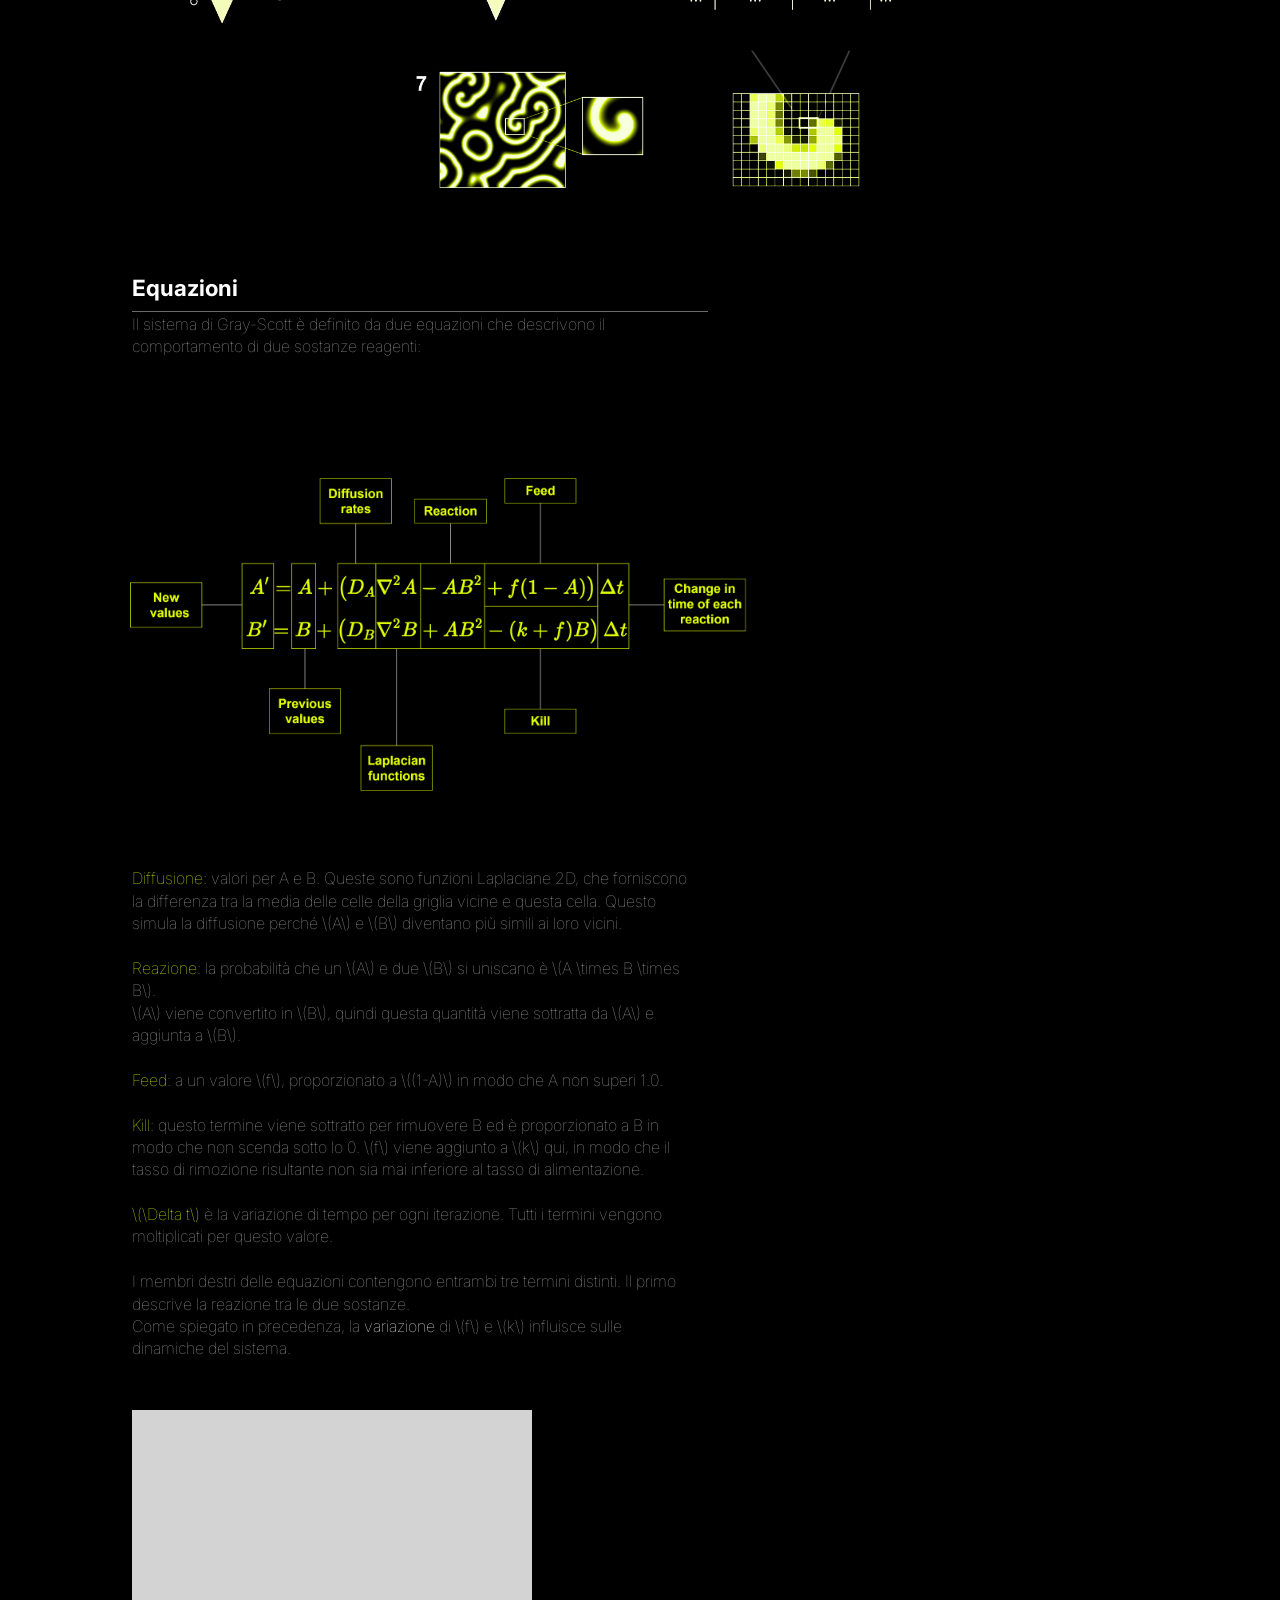
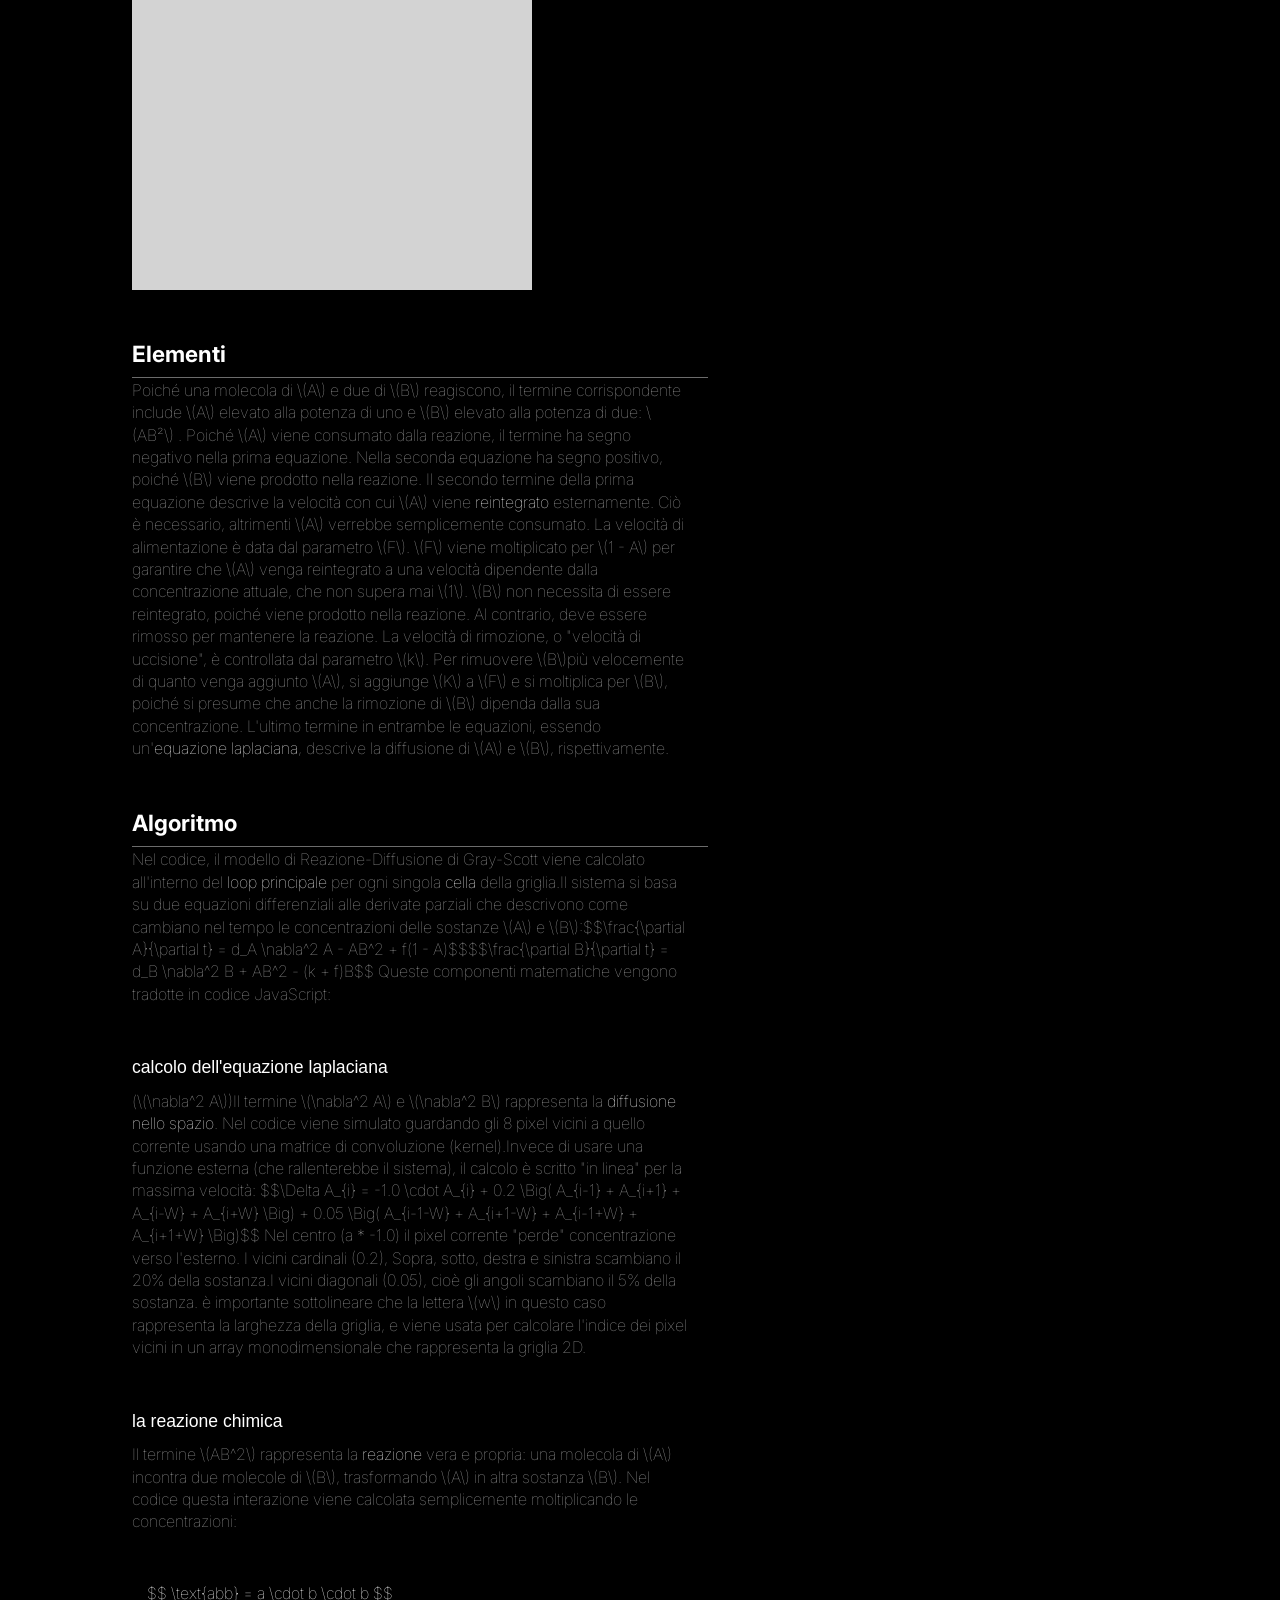
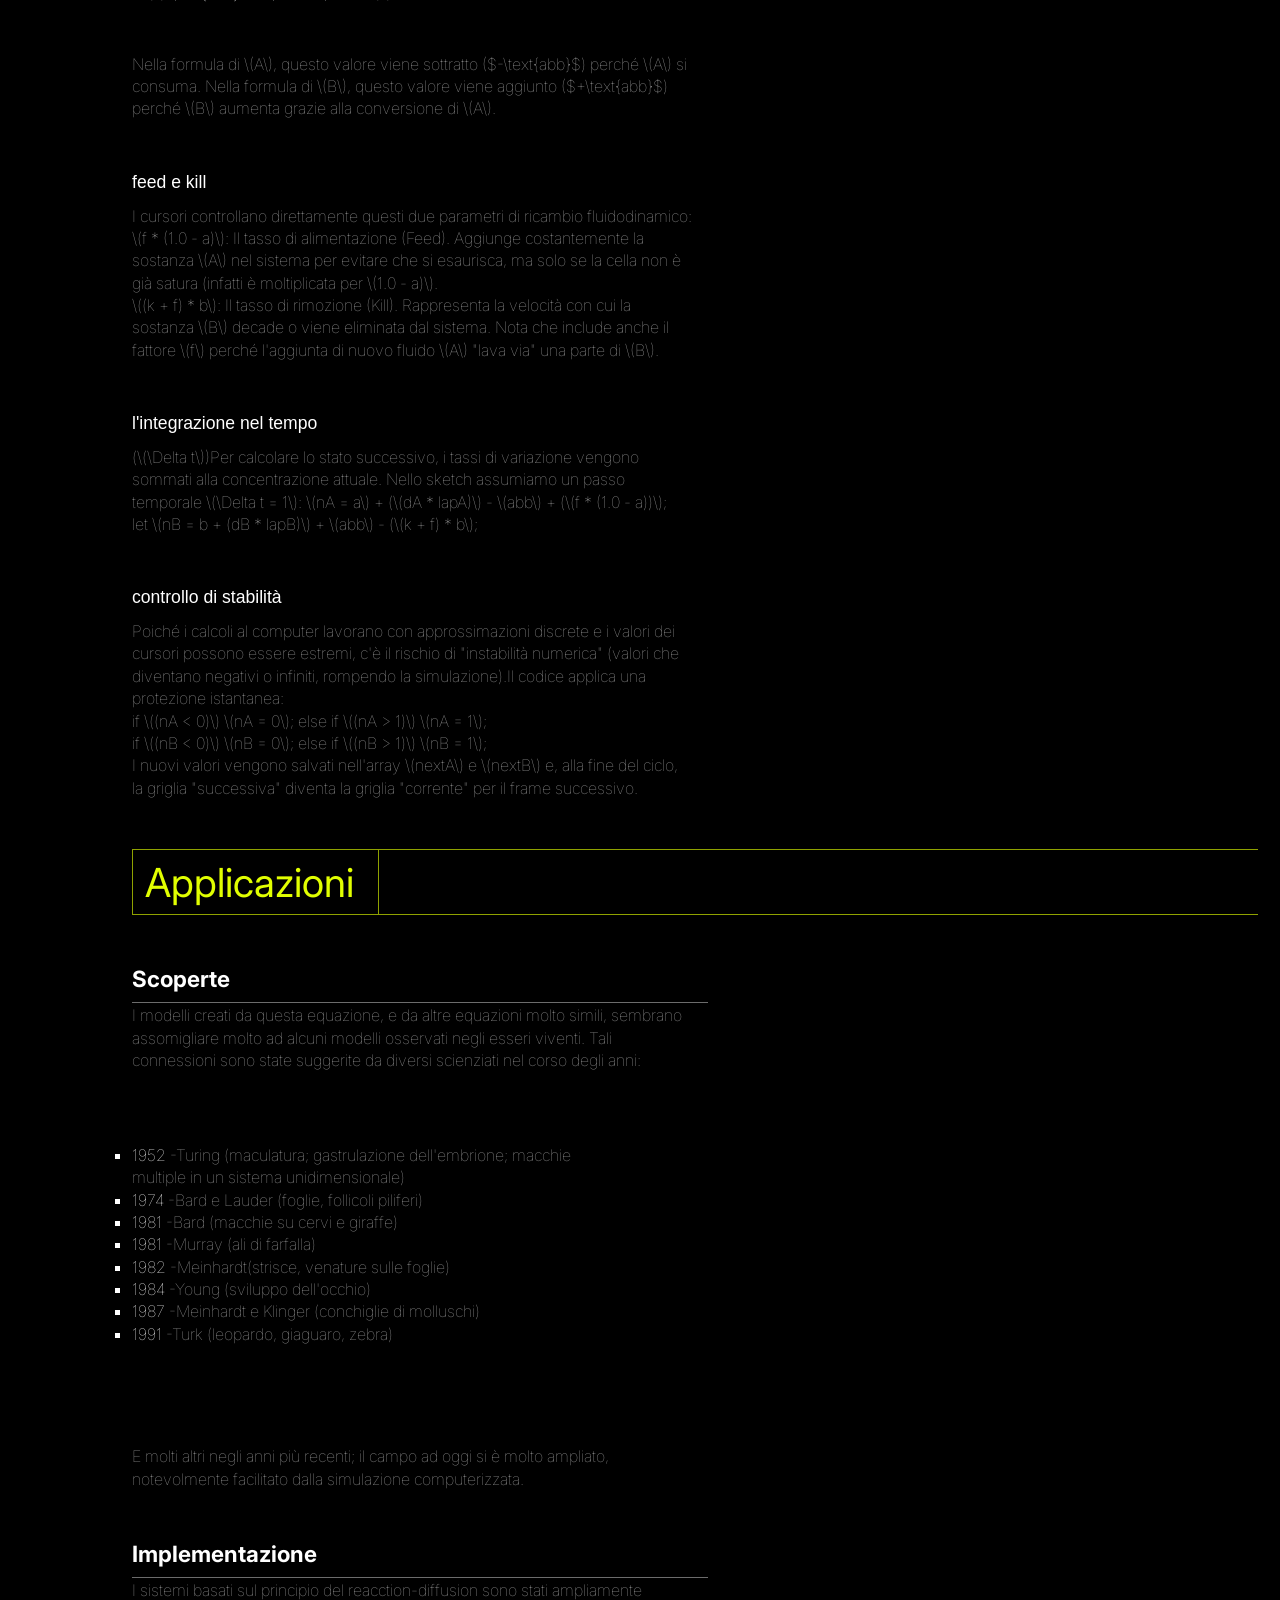
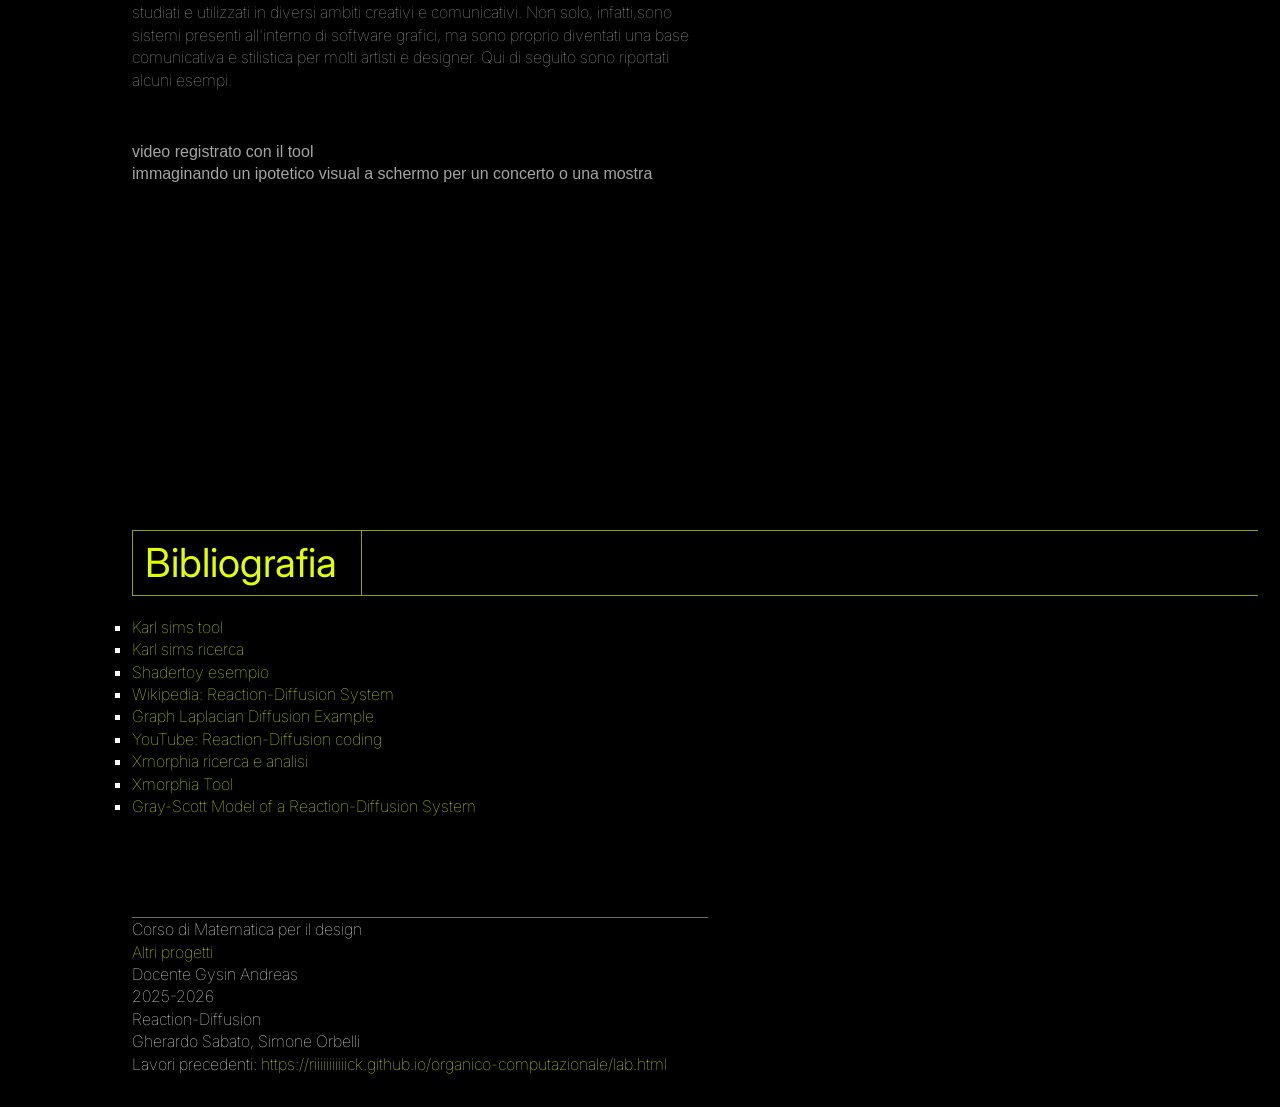
==== commit 3937b08f: "commit" ====
--- a/index.html
+++ b/index.html
@@ -160,9 +160,9 @@
 									<li>La sostanza chimica A viene aggiunta a una determinata velocità di "feed".
 									<li>Le sostanze chimiche A e B reagiscono per produrre una maggiore quantità di sostanza chimica B.
 									<li>La sostanza chimica B viene rimossa a una determinata velocità di "kill".
-									<li>Entrambe le sostanze chimiche diffondono, quindi le concentrazioni non uniformi si distribuiscono sulla griglia, ma A diffonde più velocemente di B.
-									<li>Il sistema viene approssimato utilizzando due valori per ogni cella della griglia, che rappresentano le concentrazioni locali di A e B. (Le particelle non vengono simulate individualmente.)
-									<li>Il sistema viene approssimato utilizzando due valori per ogni cella della griglia, che rappresentano le concentrazioni locali di A e B. (Le particelle non vengono simulate individualmente.)
+									<li>Entrambe le sostanze chimiche diffondono, quindi le concentrazioni non uniformi si distribuiscono sulla griglia.
+									<li>A diffonde più velocemente di B.
+									<li>Il sistema viene approssimato utilizzando due valori per ogni cella della griglia, che rappresentano le concentrazioni locali di A e B. (Le particelle non vengono simulate individualmente).
 									<li>Quando si simula una griglia composta da migliaia di celle, possono emergere schemi su scala più ampia.
 								</ul>
 								</div>
@@ -190,19 +190,16 @@
 				<p>
 <span style="color: rgb(225, 255, 0);">Diffusione</span>: valori per A e B. Queste sono funzioni Laplaciane 2D, che forniscono la differenza 
 tra la media delle celle della griglia vicine e questa cella. Questo simula la diffusione 
-perché \(A\) e \(B\) diventano più simili ai loro vicini. <br>
-<span style="color: rgb(225, 255, 0);">Reazione</span>: la probabilità che un A e due B si uniscano è \($A \times B \times B$\). A viene 
-convertito in \(B\), quindi questa quantità viene sottratta da \(A|) e aggiunta a \(B\). 
-<br>
-<span style="color: rgb(225, 255, 0);">Feed</span>: a un valore \(f\), proporzionato a \((1-A)\) in modo che A non superi 1.0. <br>
+perché \(A\) e \(B\) diventano più simili ai loro vicini. <br><br>
+<span style="color: rgb(225, 255, 0);">Reazione</span>: la probabilità che un \(A\) e due \(B\) si uniscano è \(A \times B \times B\). <br>\(A\) viene 
+convertito in \(B\), quindi questa quantità viene sottratta da \(A\) e aggiunta a \(B\). 
+<br><br>
+<span style="color: rgb(225, 255, 0);">Feed</span>: a un valore \(f\), proporzionato a \((1-A)\) in modo che A non superi 1.0. <br><br>
 <span style="color: rgb(225, 255, 0);">Kill</span>: questo termine viene sottratto per rimuovere B ed è proporzionato a B in modo che non scenda sotto lo 0. \(f\) 
-viene aggiunto a \(k\) qui, in modo che il tasso di rimozione risultante non sia mai inferiore al tasso di alimentazione. 
+viene aggiunto a \(k\) qui, in modo che il tasso di rimozione risultante non sia mai inferiore al tasso di alimentazione. <br>
 <br>
 <span style="color: rgb(225, 255, 0);">\(\Delta t\)</span> è la variazione di tempo per ogni iterazione. Tutti i termini vengono moltiplicati per questo valore.<br><br>
-					Le variabili in queste equazioni \(A\) e \(B\) sono le concentrazioni 
-					delle due sostanze reagenti. A sinistra di ciascuna equazione è
-					 riportata la derivata temporale di una di queste concentrazioni, 
-					 che descrive la velocità con cui essa cambia. I membri destri delle 
+					 I membri destri delle 
 					 equazioni contengono entrambi tre termini distinti. Il primo descrive 
 					 la reazione tra le due sostanze. 
 					<br> Come spiegato in precedenza, la <span style="color: rgb(255, 255, 255);">variazione</span> di \(f\) e \(k\) influisce sulle dinamiche del sistema.
@@ -366,7 +363,7 @@
 			<section class="filetto_vs"></section>
 			<section class="filetto"></section>
 			<div class="elenco-puntato2">
-			<ul style="list-style-type: square;margin-left: 100px;">
+			<ul style="list-style-type: square;">
 				<style>
     a {
         color: rgb(225, 255, 0);
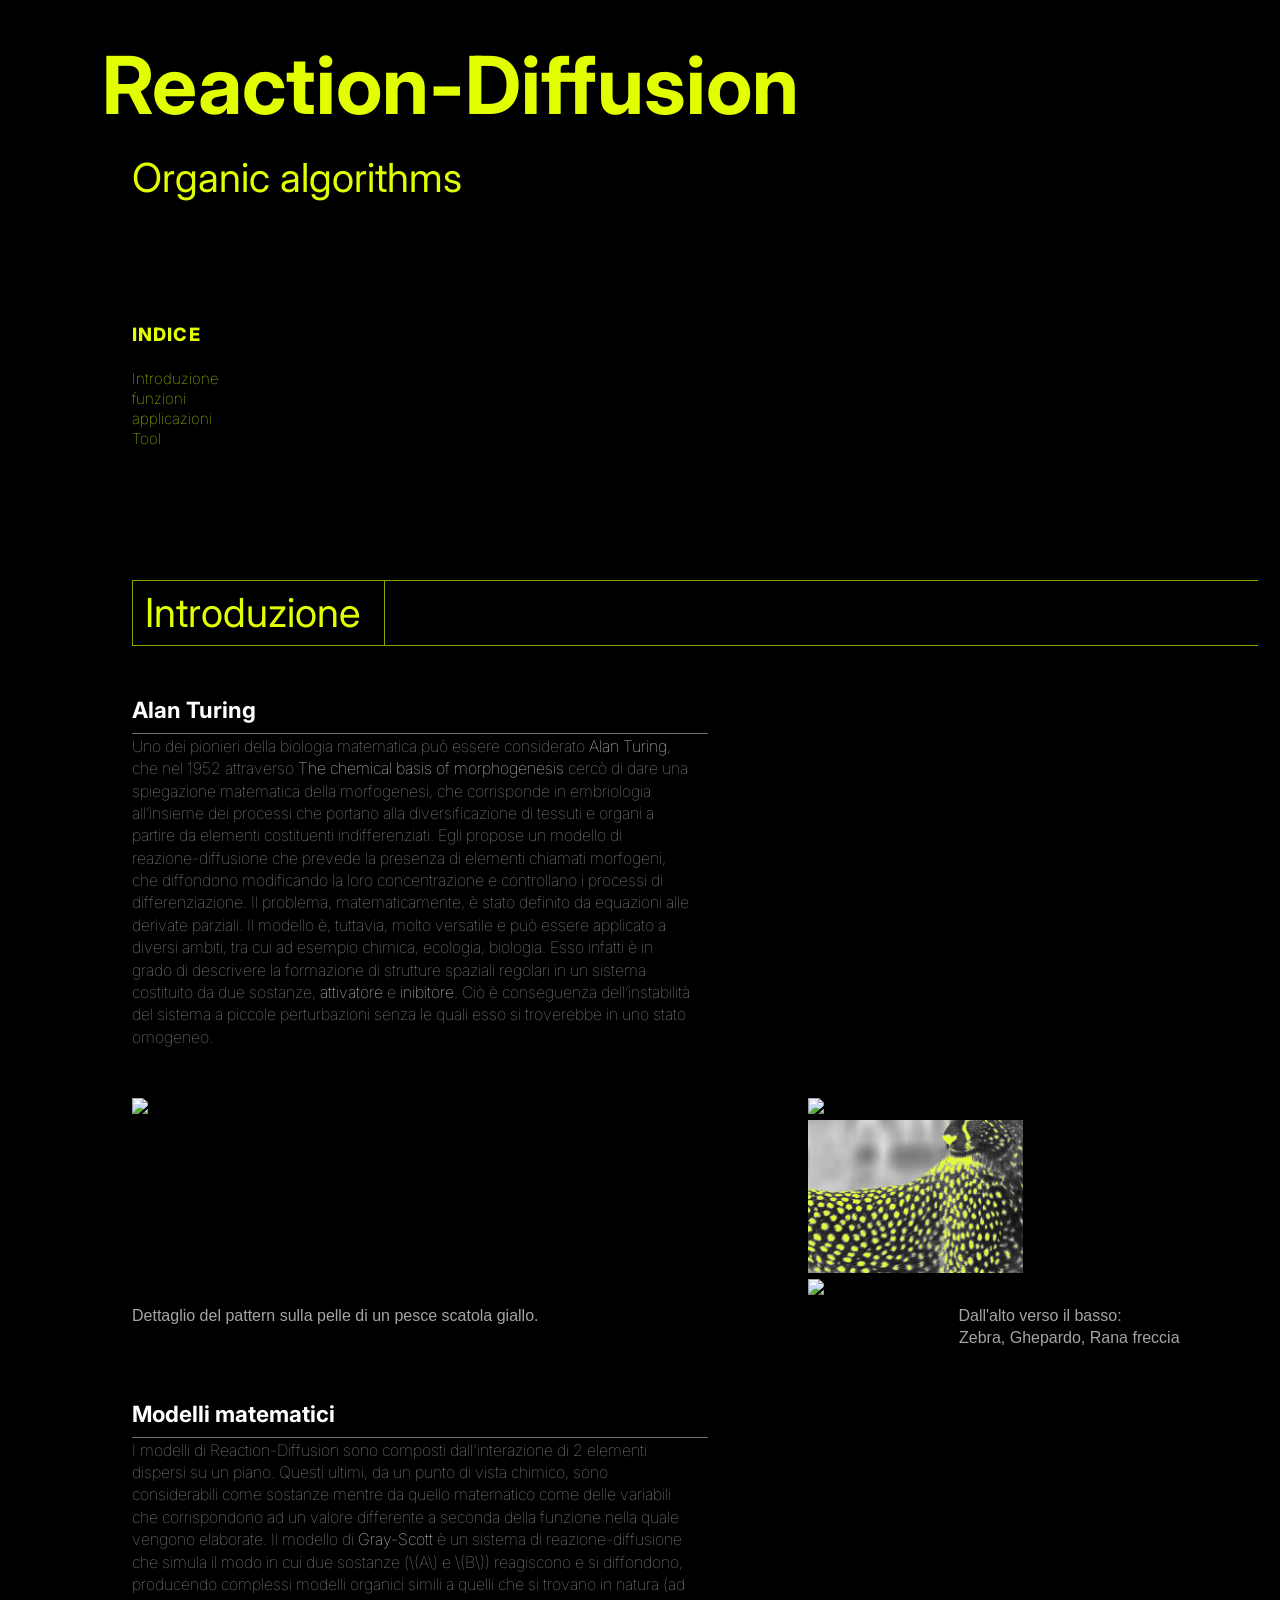
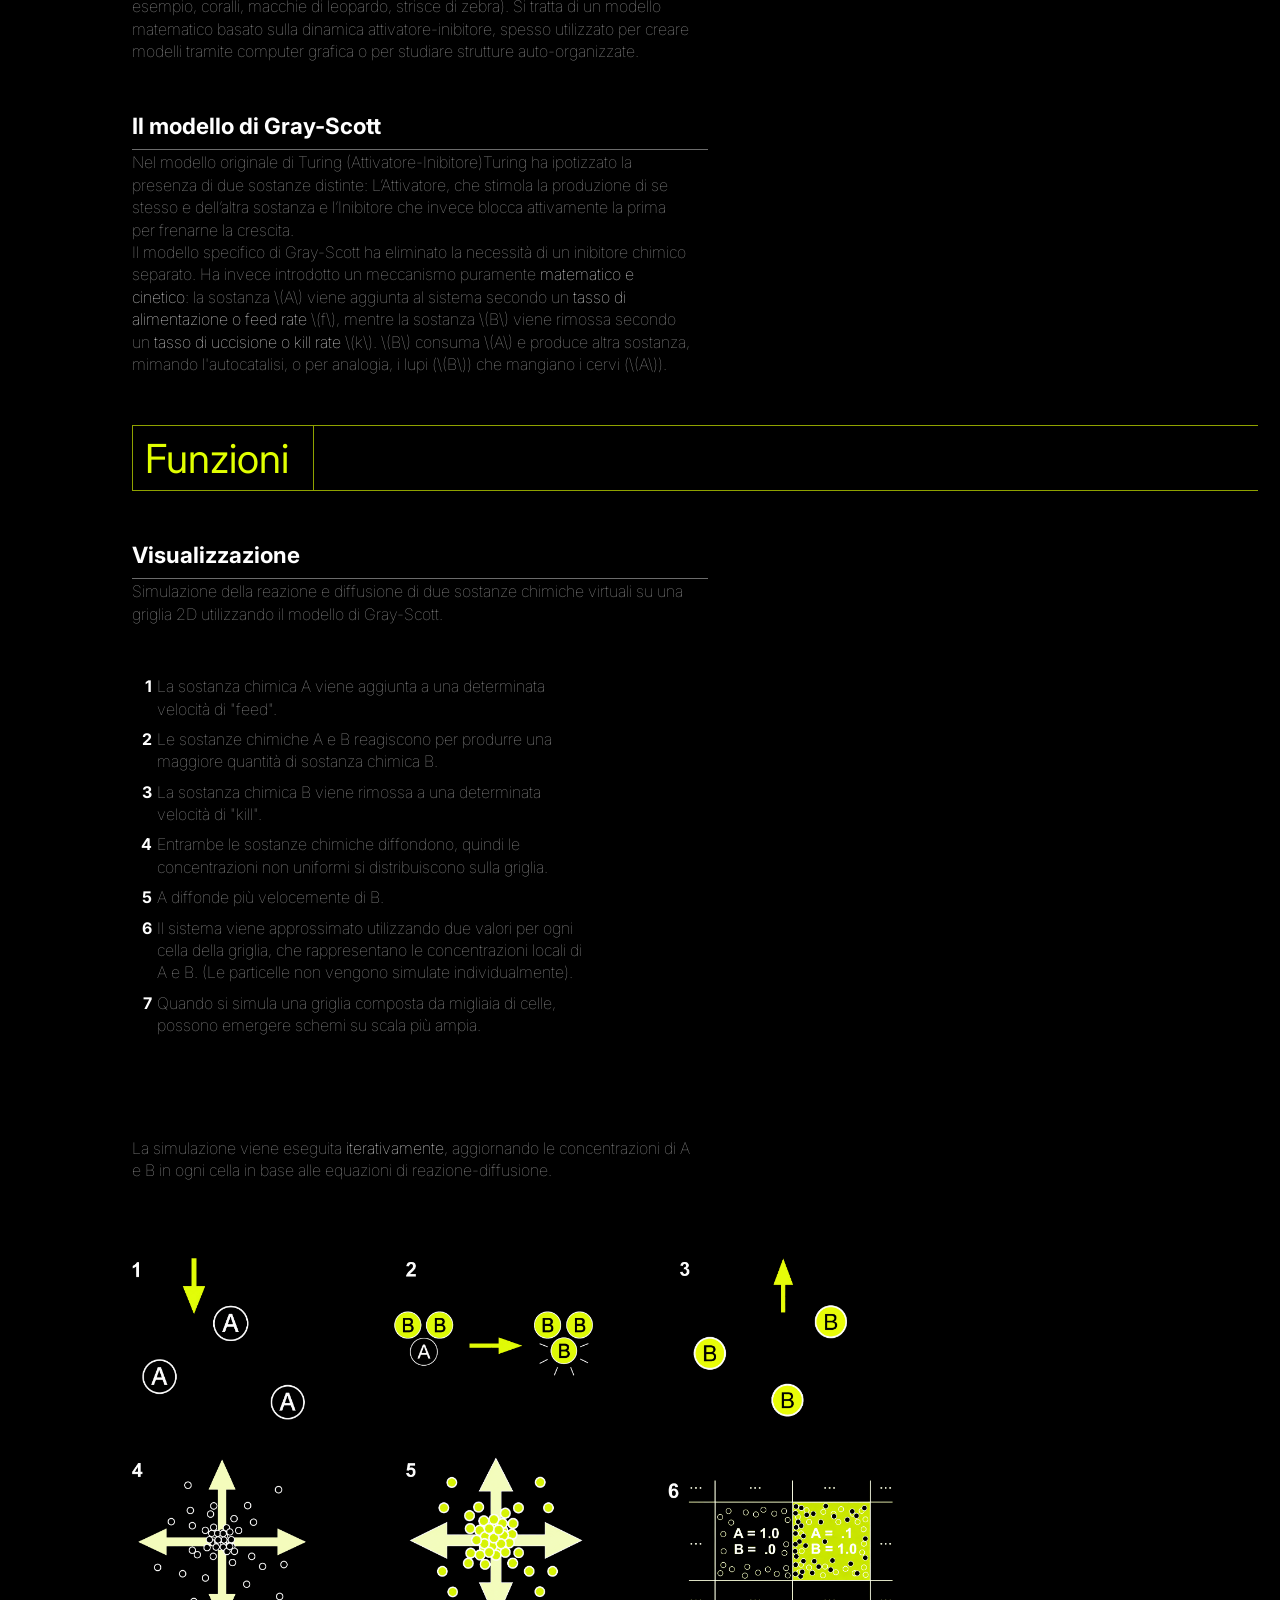
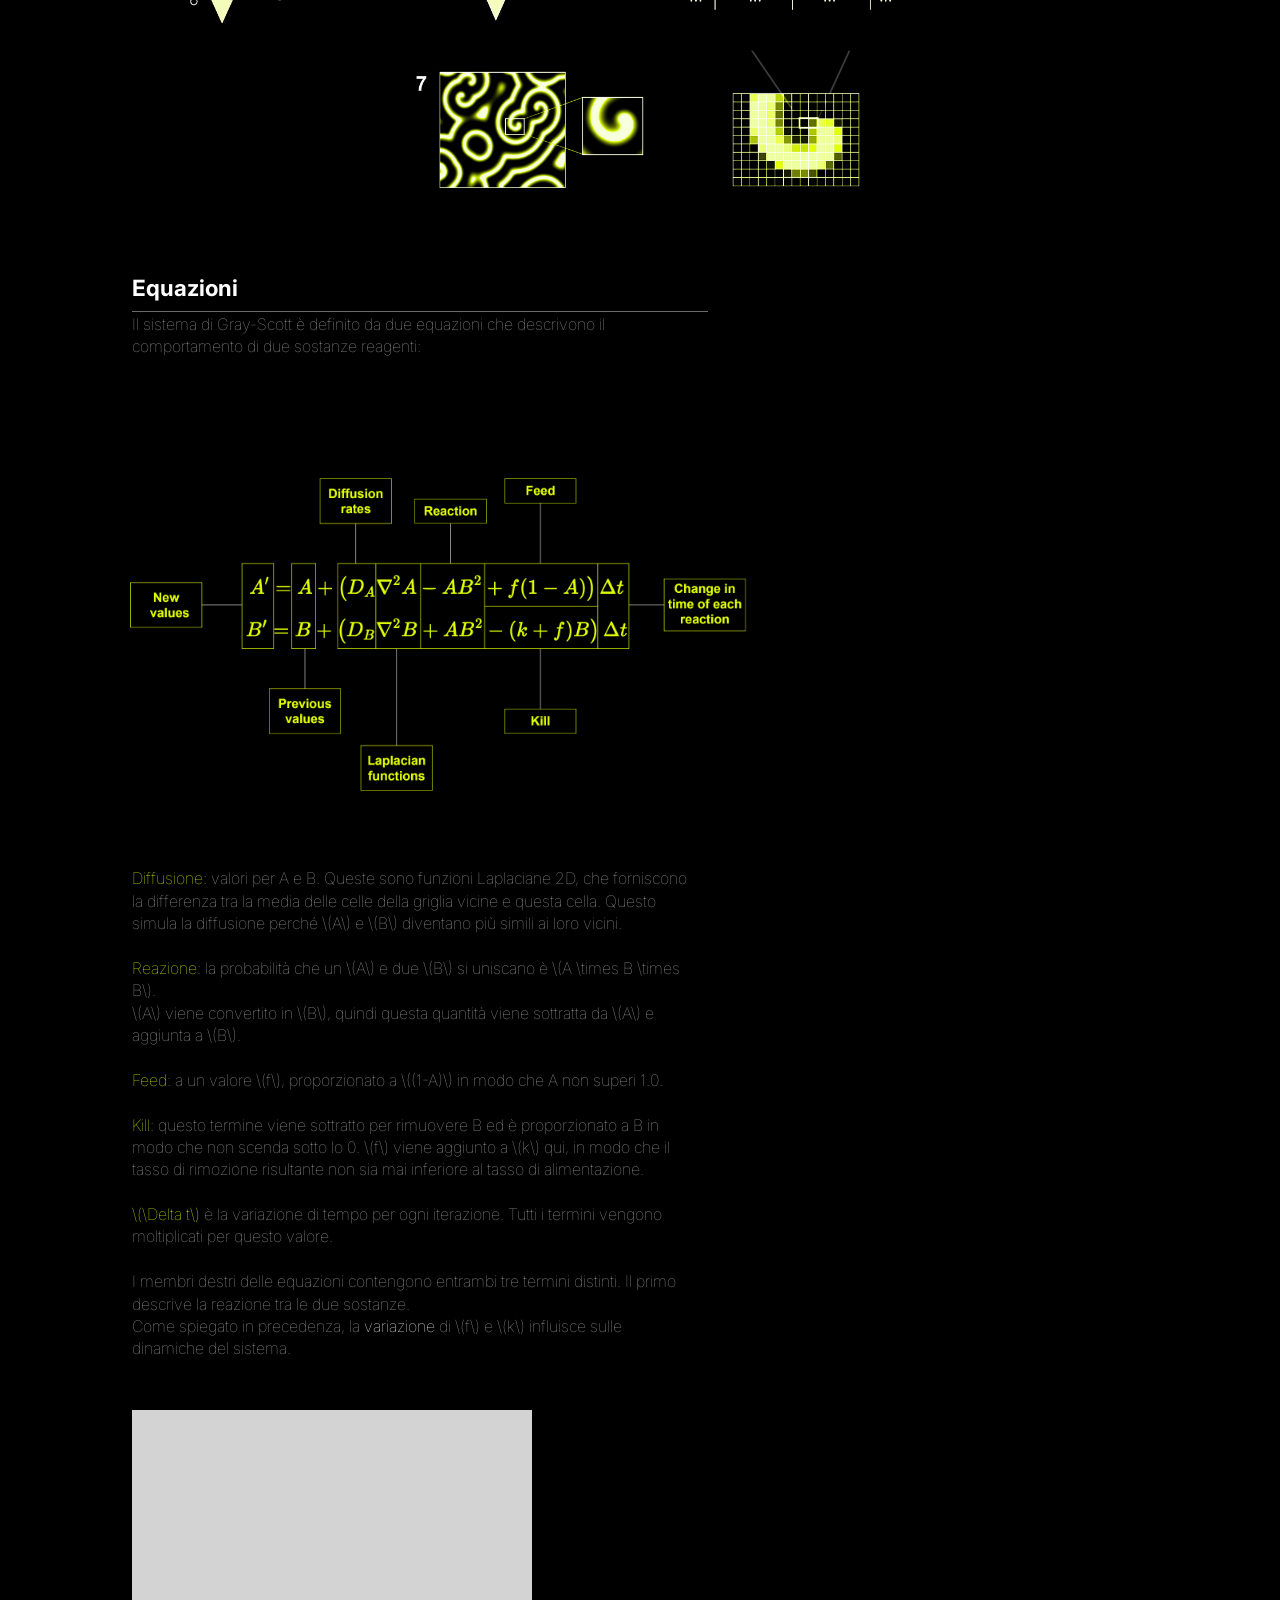
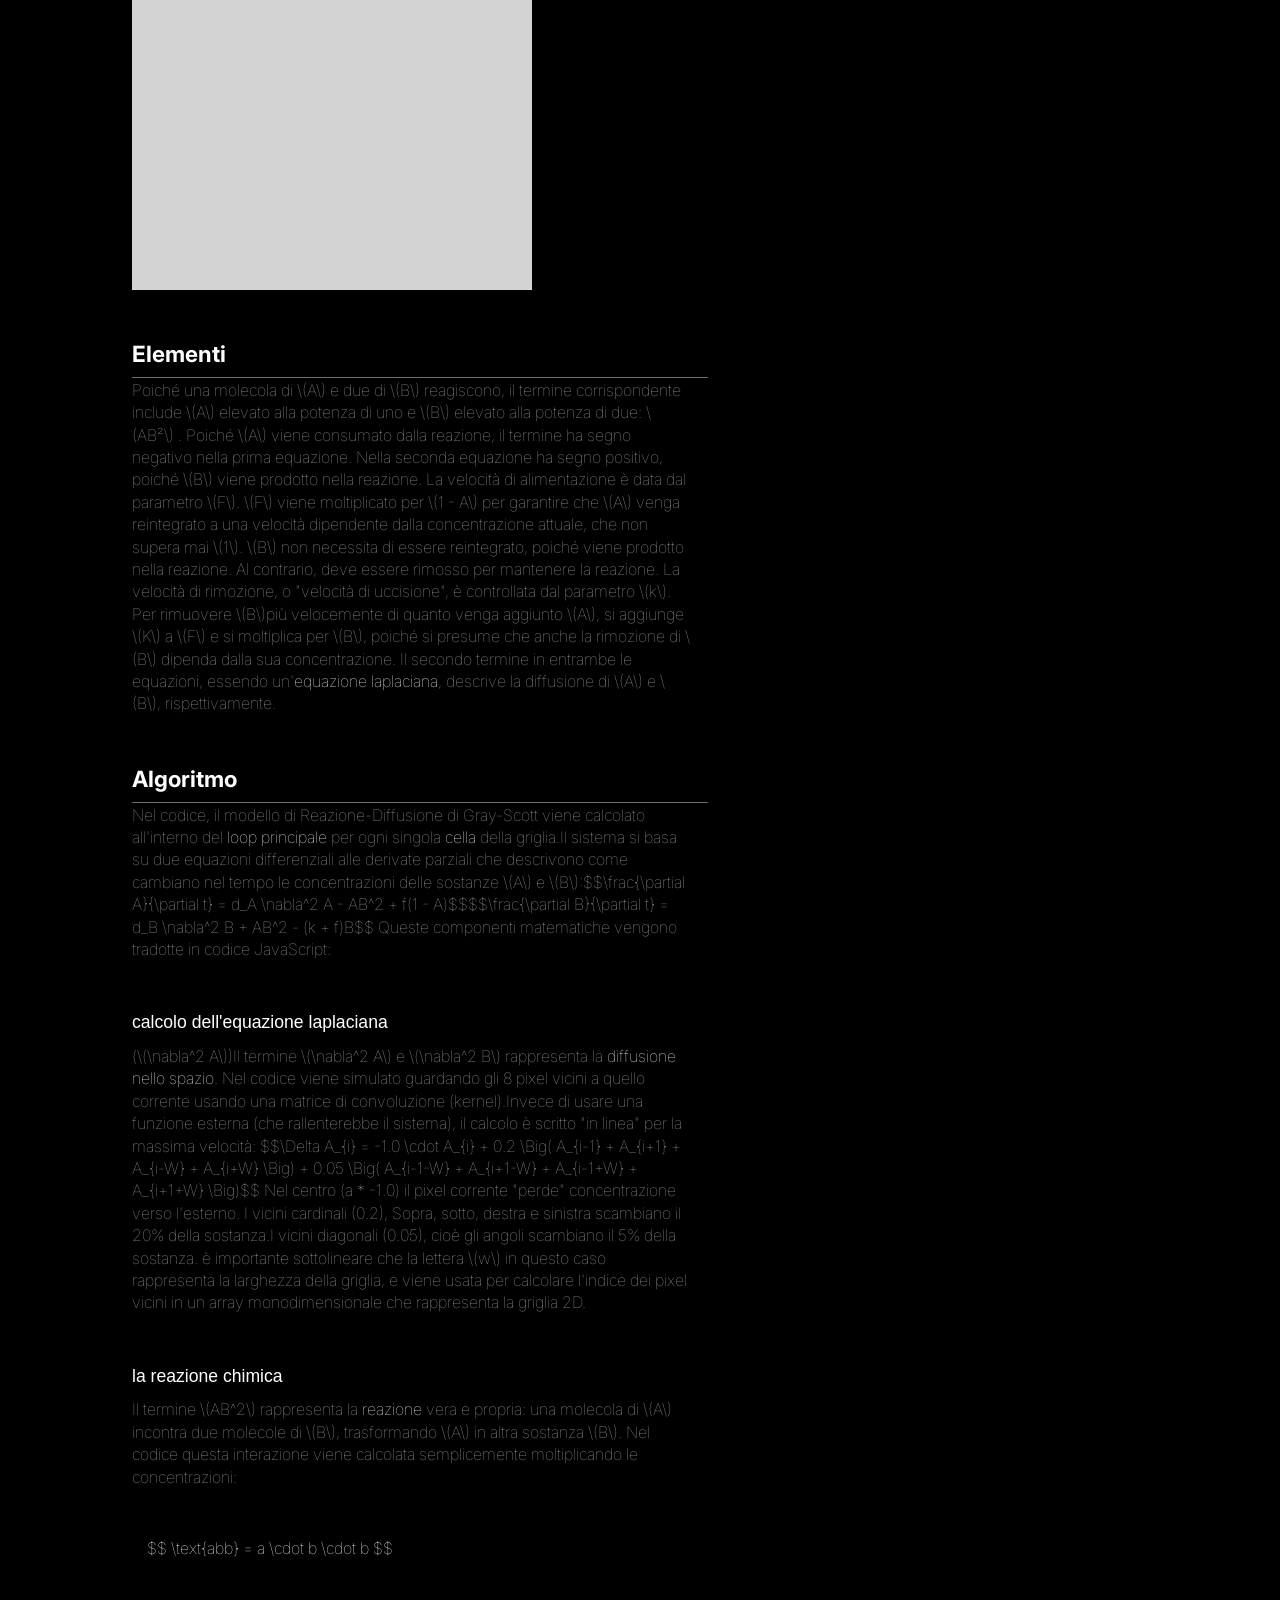
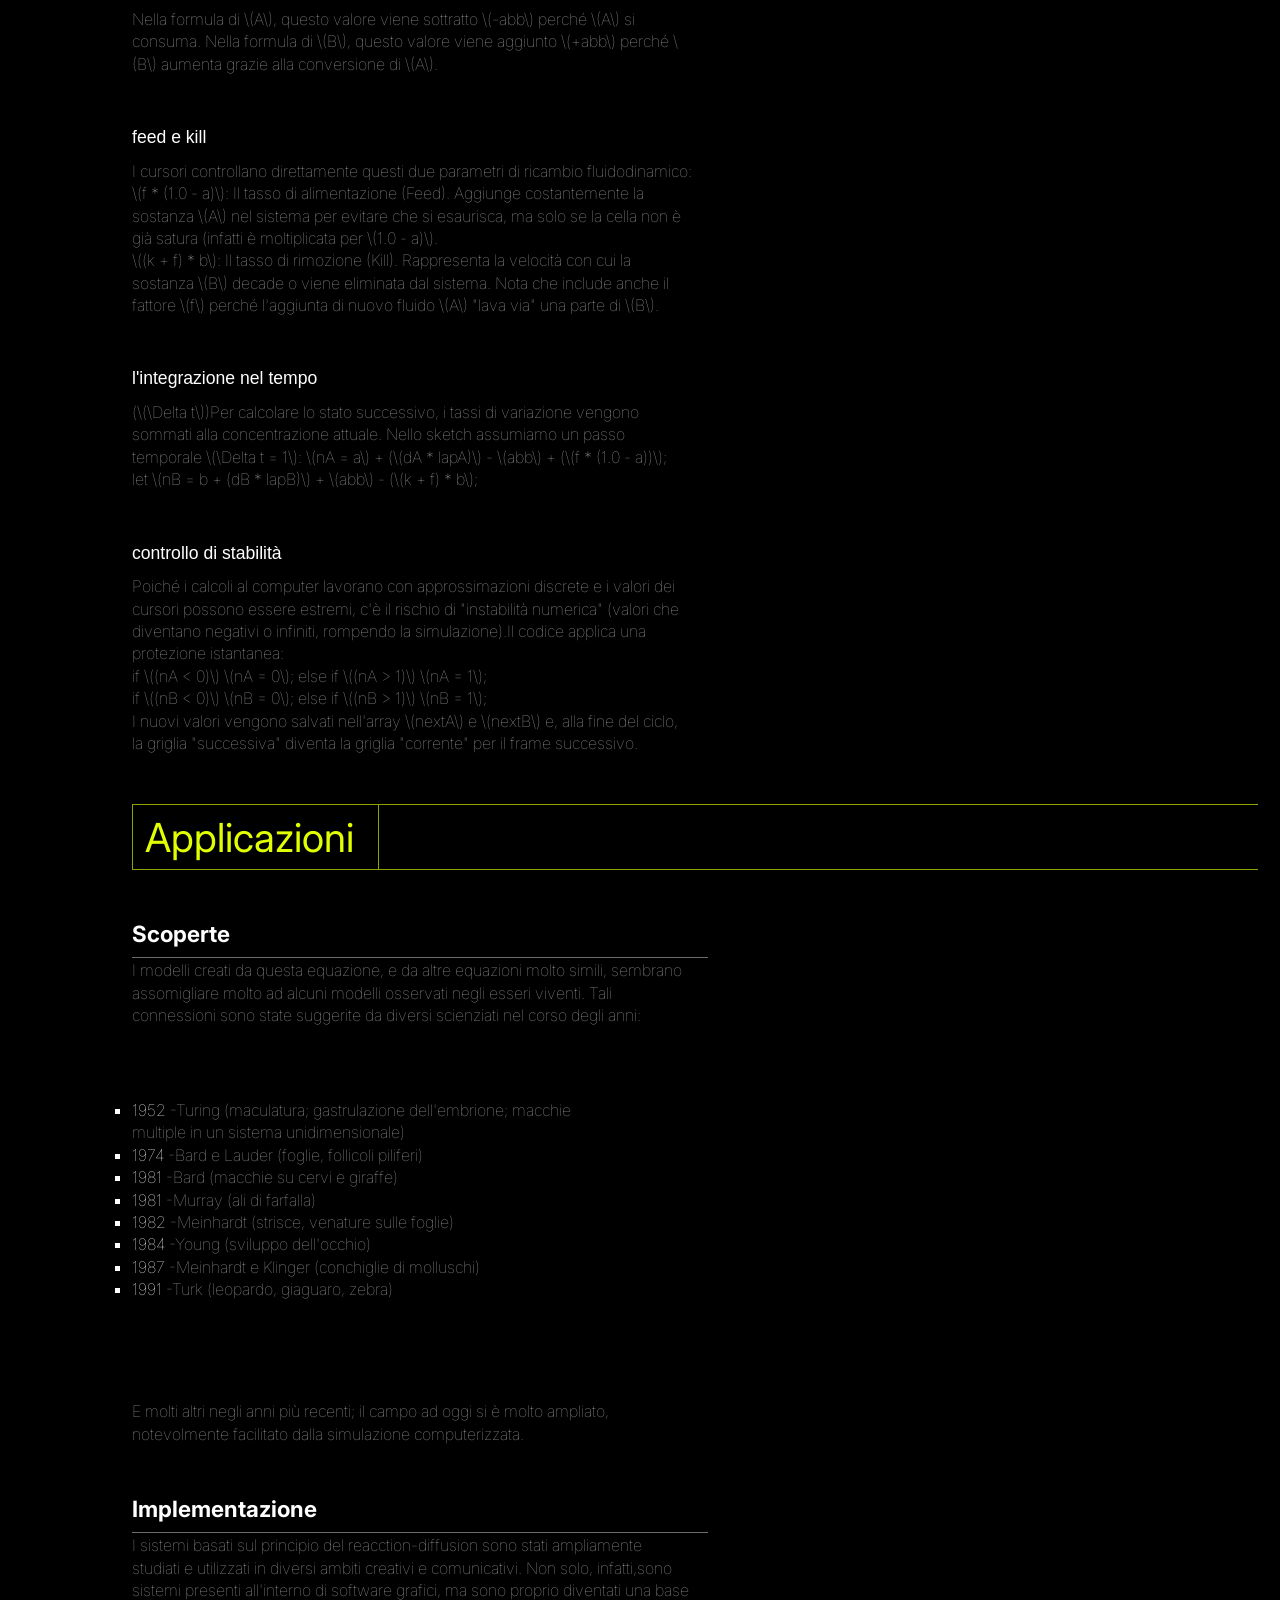
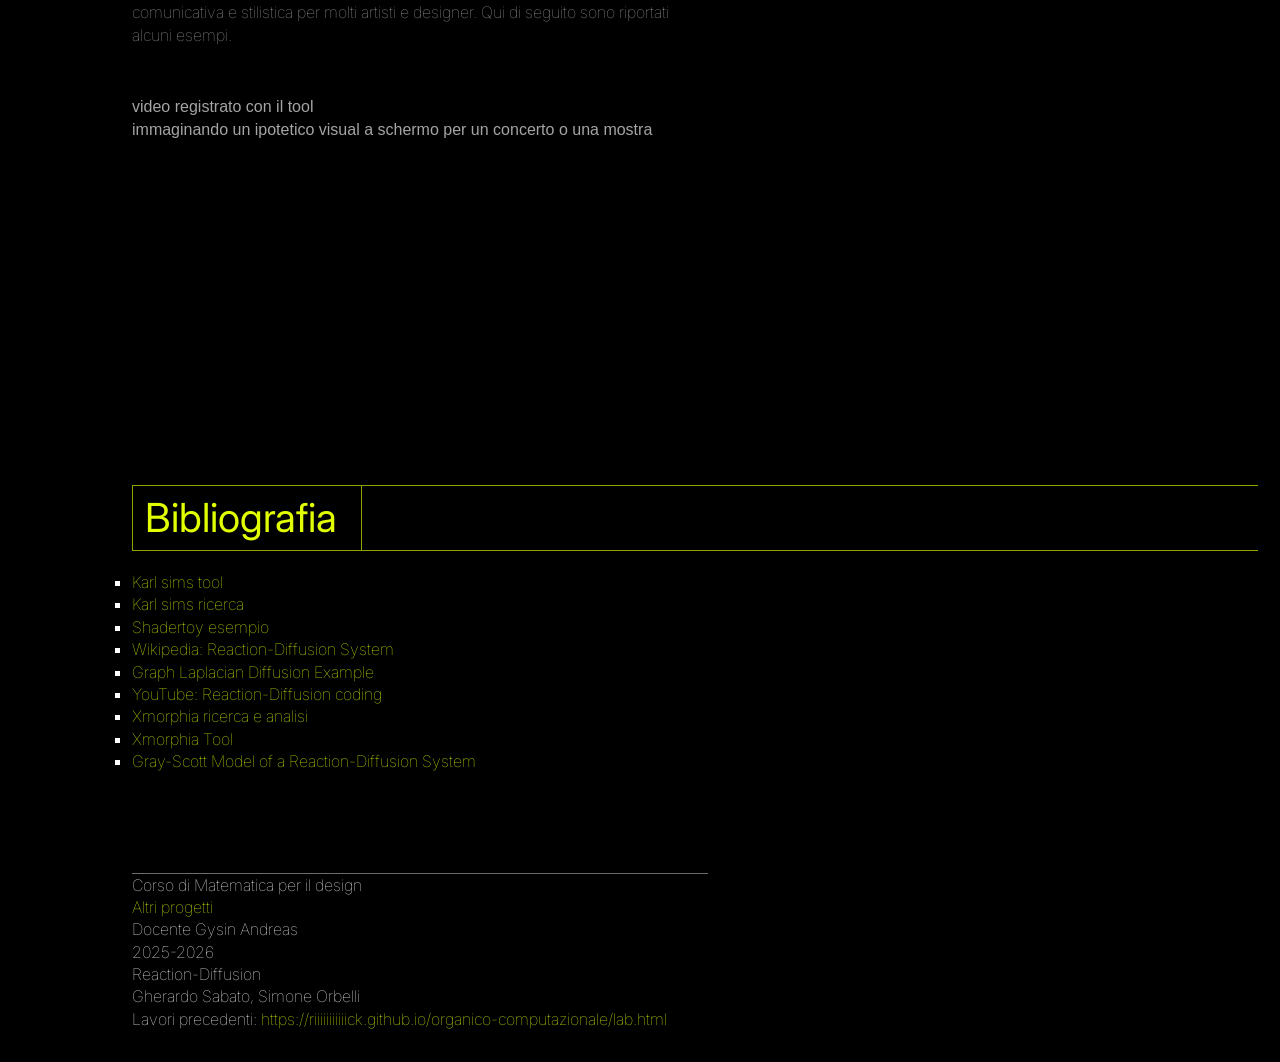
==== commit de023fc2: "aggiorna" ====
--- a/index.html
+++ b/index.html
@@ -218,9 +218,7 @@
 					  dalla reazione, il termine ha segno negativo nella prima equazione.
 					   Nella seconda equazione ha segno positivo, poiché \(B\) viene prodotto 
 					   nella reazione.
-                     Il secondo termine della prima equazione descrive la velocità con cui 
-					 \(A\) viene <span style="color: rgb(255, 255, 255);">reintegrato</span> esternamente. Ciò è necessario, altrimenti \(A\)
-					 verrebbe semplicemente consumato. La velocità di alimentazione è data
+                     La velocità di alimentazione è data
 					  dal parametro \(F\). \(F\) viene moltiplicato per \(1 - A\) per garantire che \(A\) venga 
 					  reintegrato a una velocità dipendente dalla concentrazione attuale, 
 					  che non supera mai \(1\). \(B\) non necessita di essere reintegrato, poiché viene 
@@ -230,7 +228,7 @@
 					  velocemente di quanto venga aggiunto \(A\), si aggiunge \(K\) a \(F\) e si 
 					  moltiplica per \(B\), poiché si presume che anche la rimozione 
 					  di \(B\) dipenda dalla sua concentrazione.
-					  L'ultimo termine in entrambe le equazioni, essendo un'<span style="color: rgb(255, 255, 255);">equazione laplaciana</span>, descrive la diffusione di \(A\) e \(B\), rispettivamente.
+					  Il secondo termine in entrambe le equazioni, essendo un'<span style="color: rgb(255, 255, 255);">equazione laplaciana</span>, descrive la diffusione di \(A\) e \(B\), rispettivamente.
 
 					</p>
 					<h4 class="titolo-sezione"> Algoritmo</h4>
@@ -266,7 +264,7 @@
 
 
 <p>
-    Nella formula di \(A\), questo valore viene sottratto ($-\text{abb}$) perché \(A\) si consuma. Nella formula di \(B\), questo valore viene aggiunto ($+\text{abb}$) perché \(B\) aumenta grazie alla conversione di \(A\).
+    Nella formula di \(A\), questo valore viene sottratto \(-abb\) perché \(A\) si consuma. Nella formula di \(B\), questo valore viene aggiunto \(+abb\) perché \(B\) aumenta grazie alla conversione di \(A\).
 </p>
 <h5 class="punto">feed e kill</h5>
 				<p>
@@ -320,7 +318,7 @@
 					<li><span style="color: rgb(255, 255, 255);">1974</span> -Bard e Lauder (foglie, follicoli piliferi)</li>
 					<li><span style="color: rgb(255, 255, 255);">1981</span> -Bard (macchie su cervi e giraffe)</li>
 					<li><span style="color: rgb(255, 255, 255);">1981</span> -Murray (ali di farfalla)</li>
-					<li><span style="color: rgb(255, 255, 255);">1982</span> -Meinhardt(strisce, venature sulle foglie)</li>
+					<li><span style="color: rgb(255, 255, 255);">1982</span> -Meinhardt (strisce, venature sulle foglie)</li>
 					<li><span style="color: rgb(255, 255, 255);">1984</span> -Young (sviluppo dell'occhio)</li>
 					<li><span style="color: rgb(255, 255, 255);">1987</span> -Meinhardt e Klinger (conchiglie di molluschi)</li>
 					<li><span style="color: rgb(255, 255, 255);">1991</span> -Turk (leopardo, giaguaro, zebra)</li>
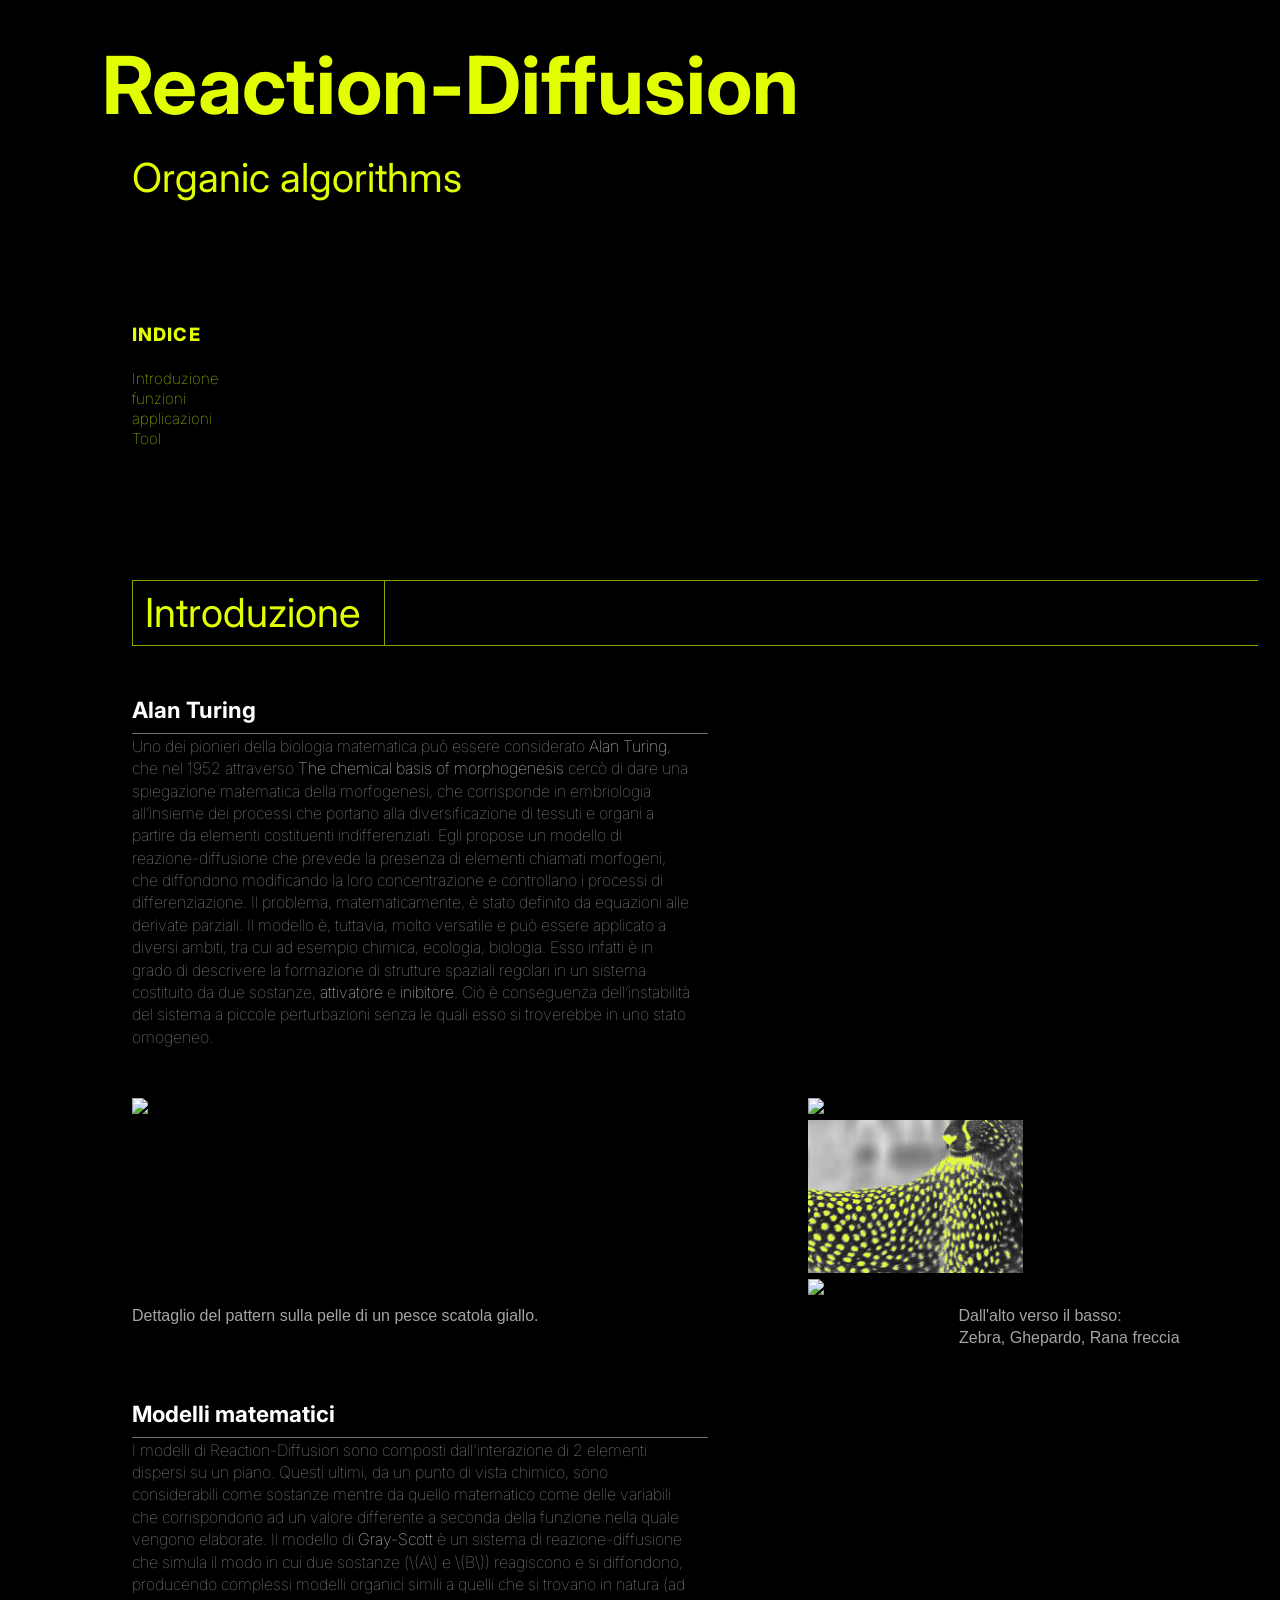
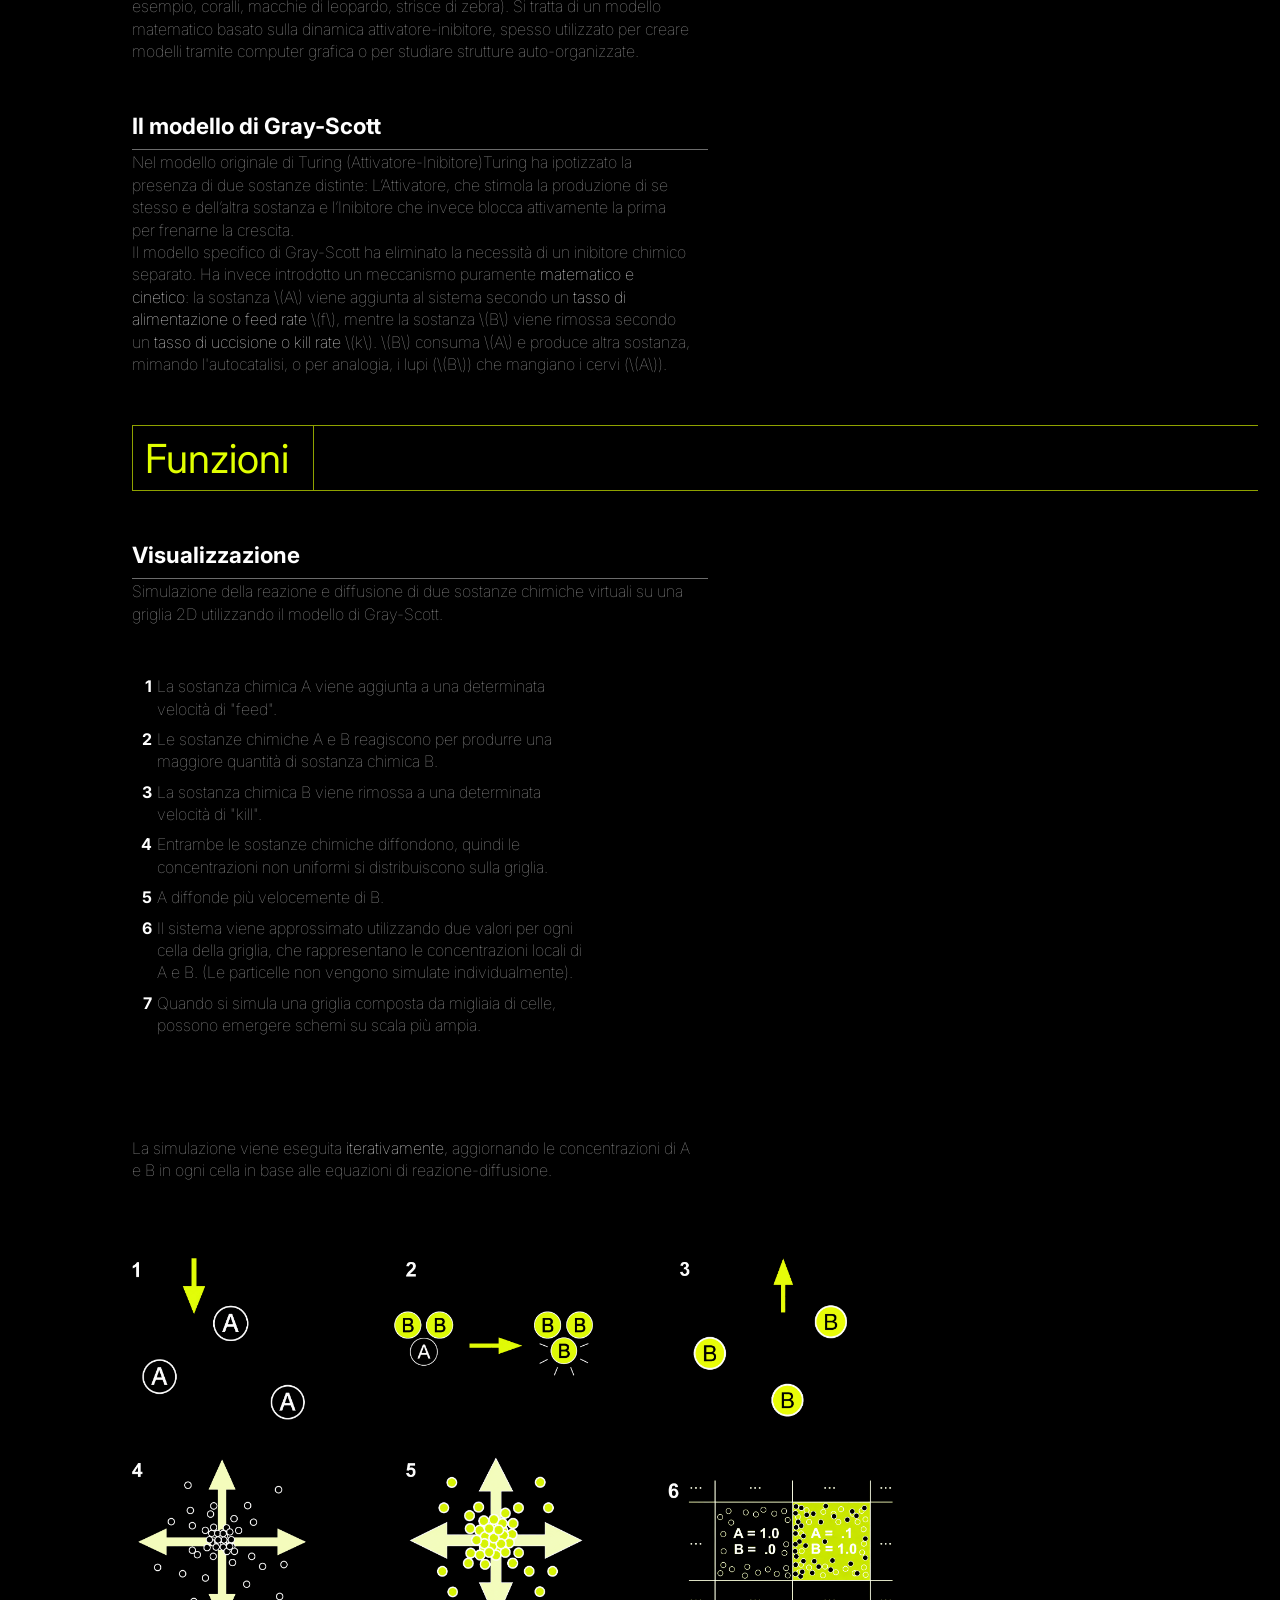
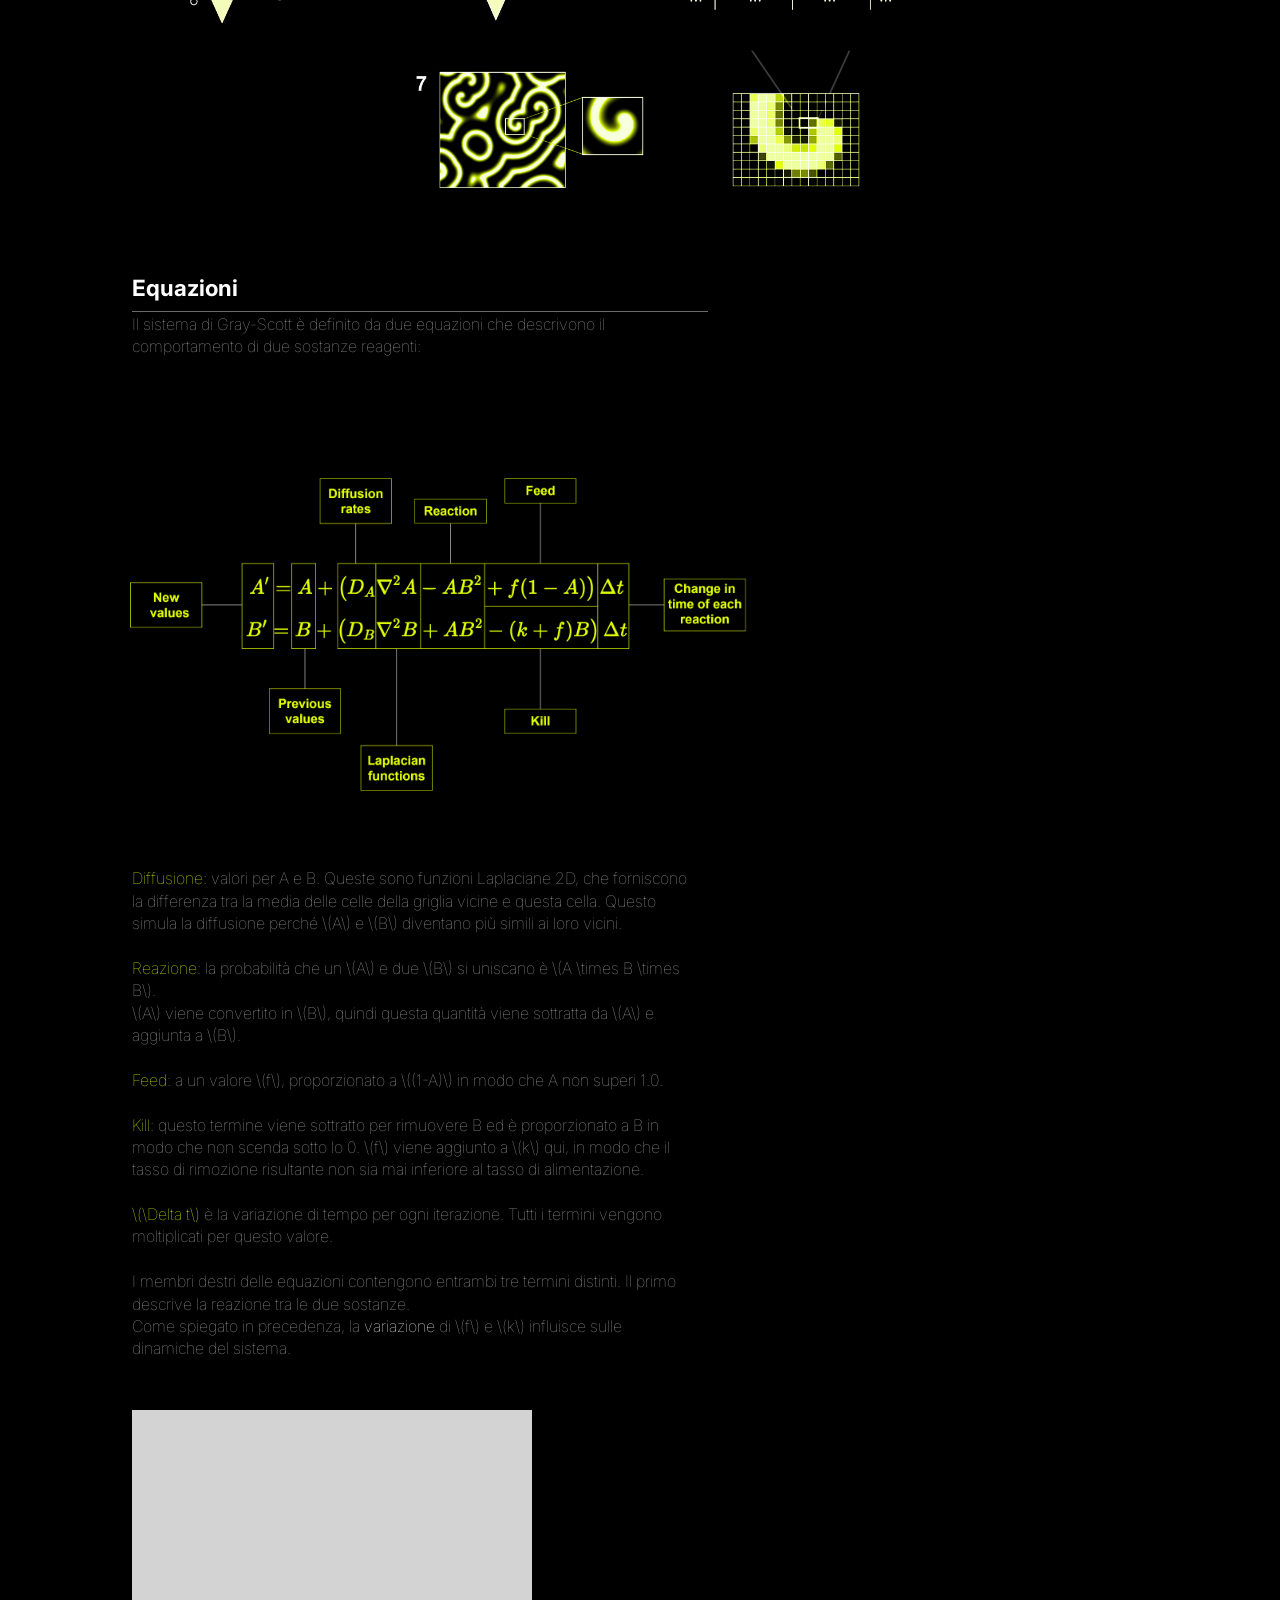
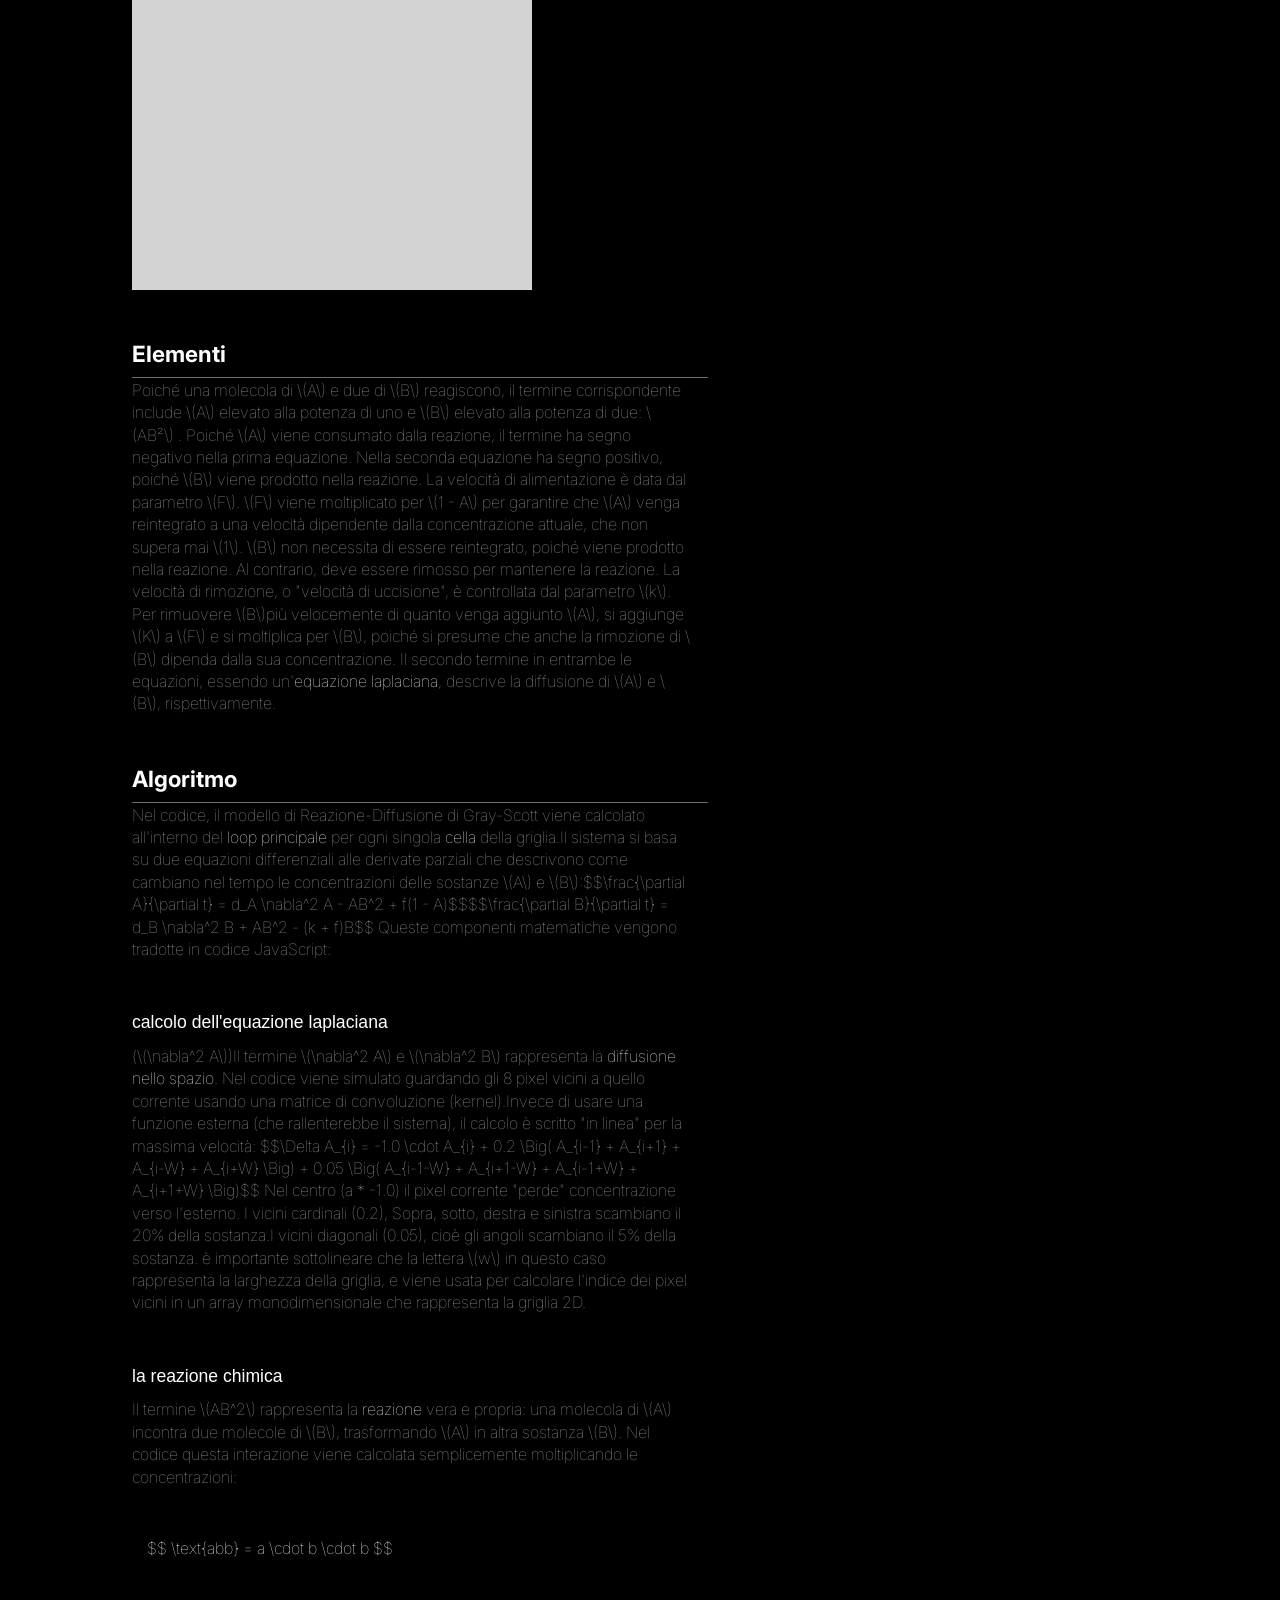
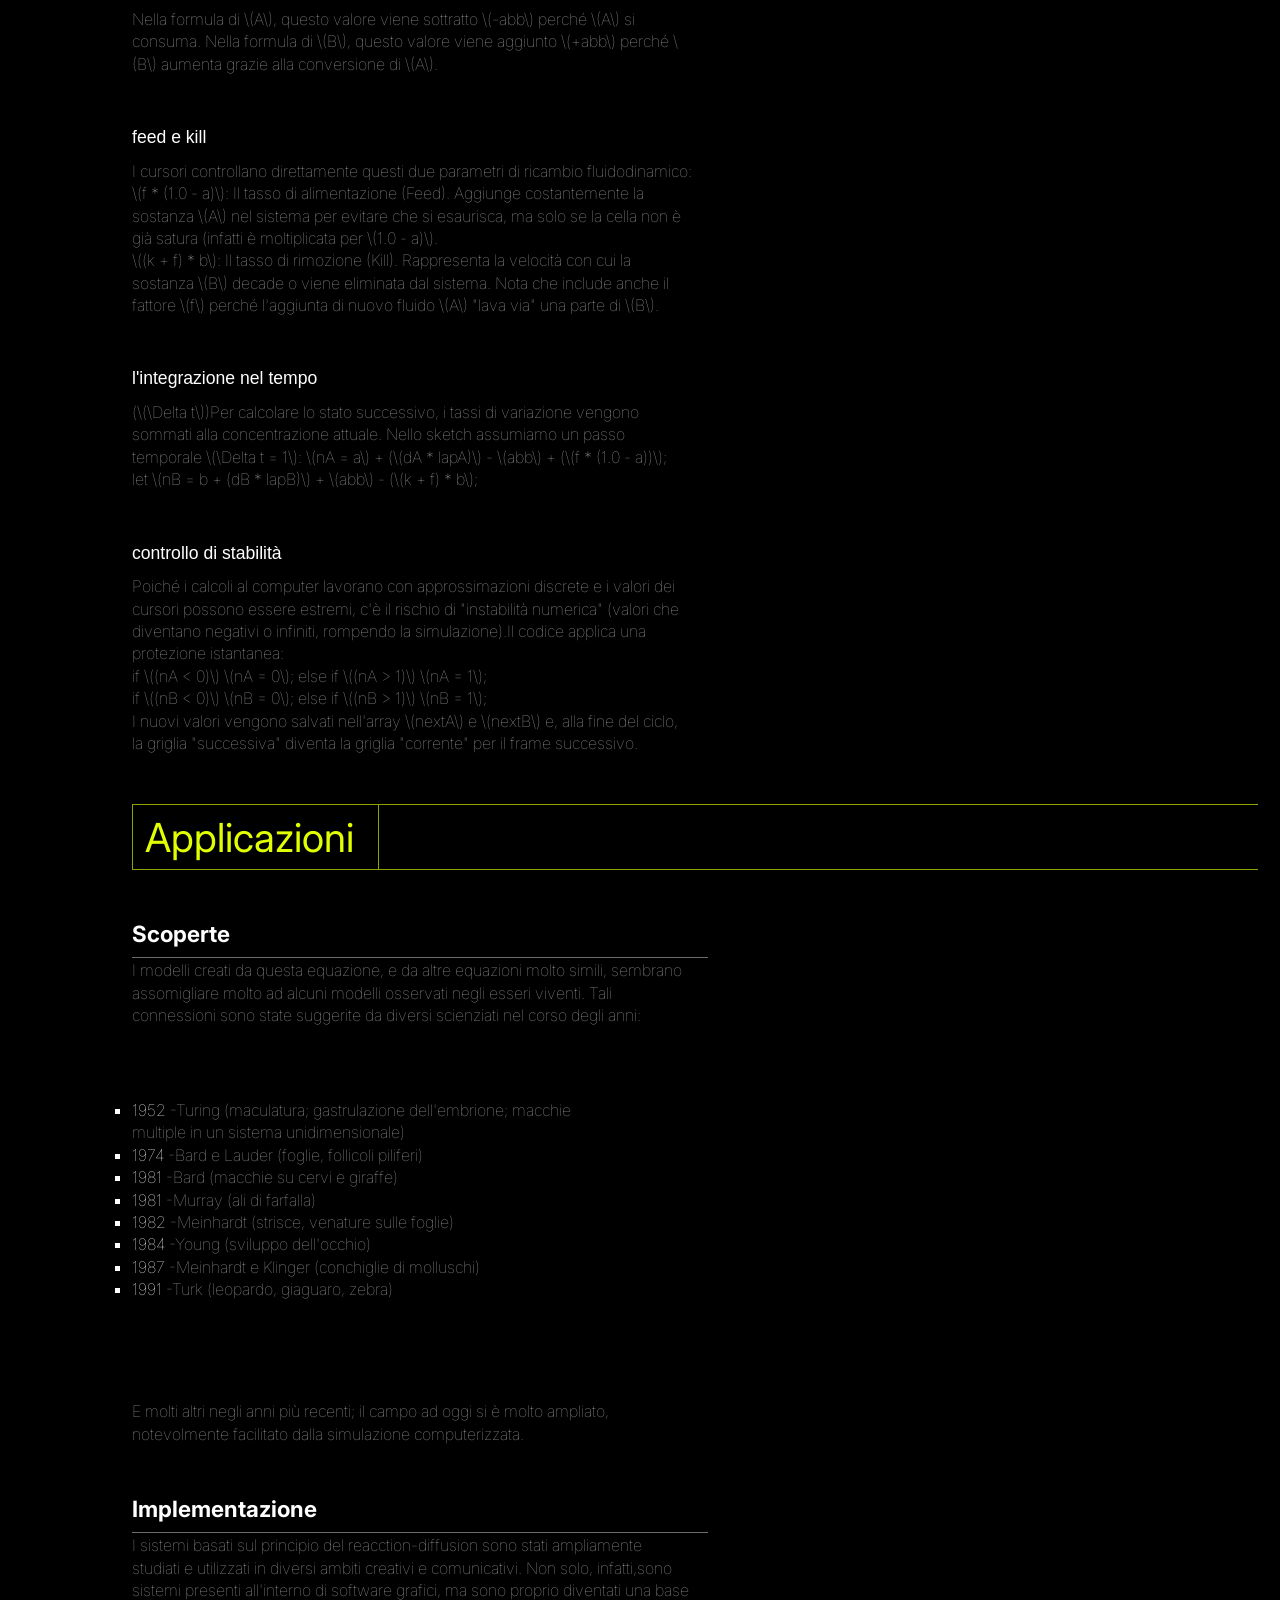
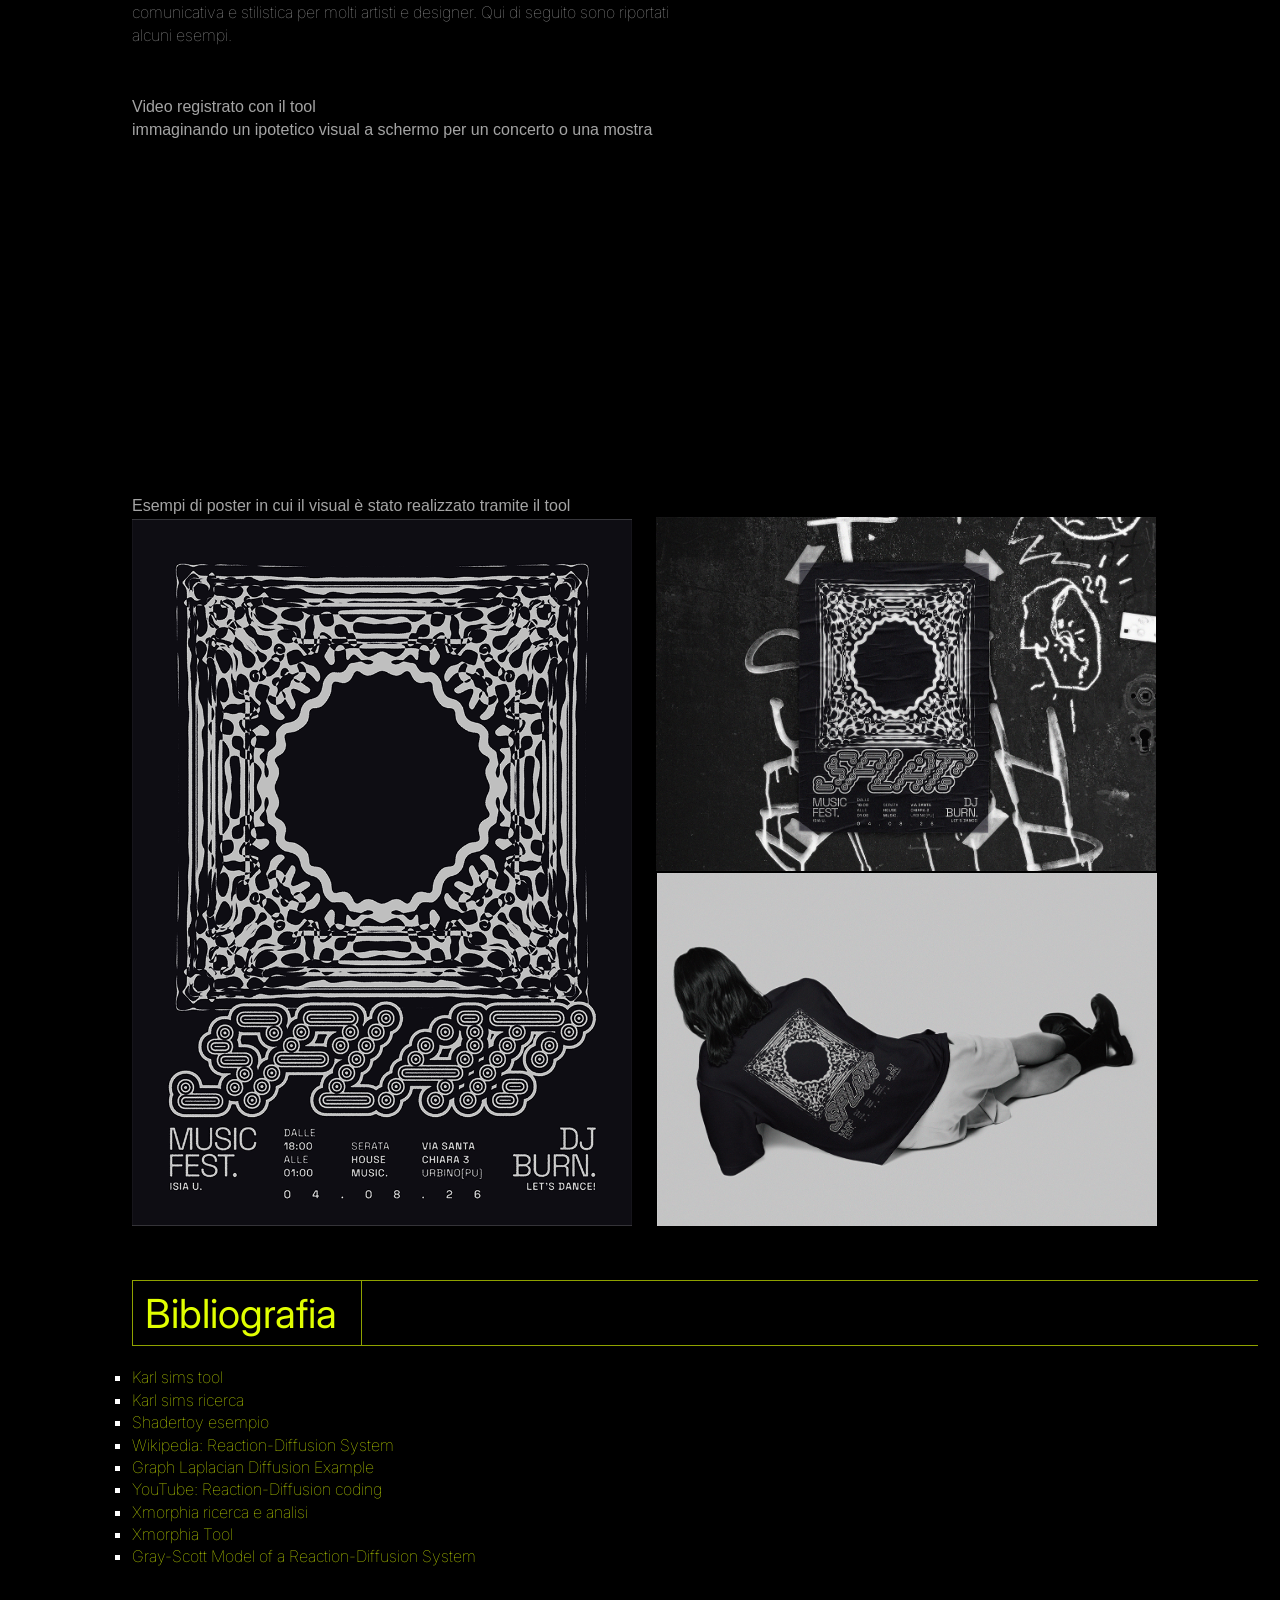
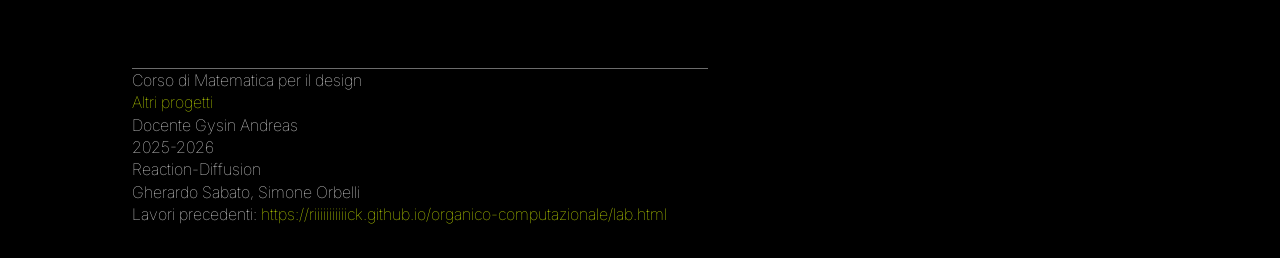
==== commit 37549200: "commit" ====
--- a/index.html
+++ b/index.html
@@ -338,15 +338,22 @@
 				Qui di seguito sono riportati alcuni esempi.
 				</p>
 				<p class="didascalia_sopra">
-					video registrato con il tool<br>
+					Video registrato con il tool<br>
 					immaginando un ipotetico visual a schermo per un concerto o una mostra
 				</p>
 				<video autoplay loop muted playsinline width="600" style="margin-left: 100px; margin-top: 20px; margin-bottom: 20px;">
   <source src="rd.mp4" type="video/mp4"> 
   Il tuo browser non supporta il tag video.
 </video>
+
 			</div>
+			
 		</section>
+		<p class="didascalia_sopra">Esempi di poster in cui il visual è stato realizzato tramite il tool </p>
+		<img src="poster.png"  style="width: 500px; height: auto; margin-left: 100px; margin-top: 0px; margin-bottom:20px;">
+			<img src="muro.png"  style="width: 500px; height: auto; margin-left: 20px; margin-top: 0px; margin-bottom:375px;">
+			<img src="mockup.png"  style="width: 500px; height: auto; margin-left: 625px; margin-top: -377px; margin-bottom:50px;">
+			
 
 		<!-- --------------------------------------------------------------------- -->
 
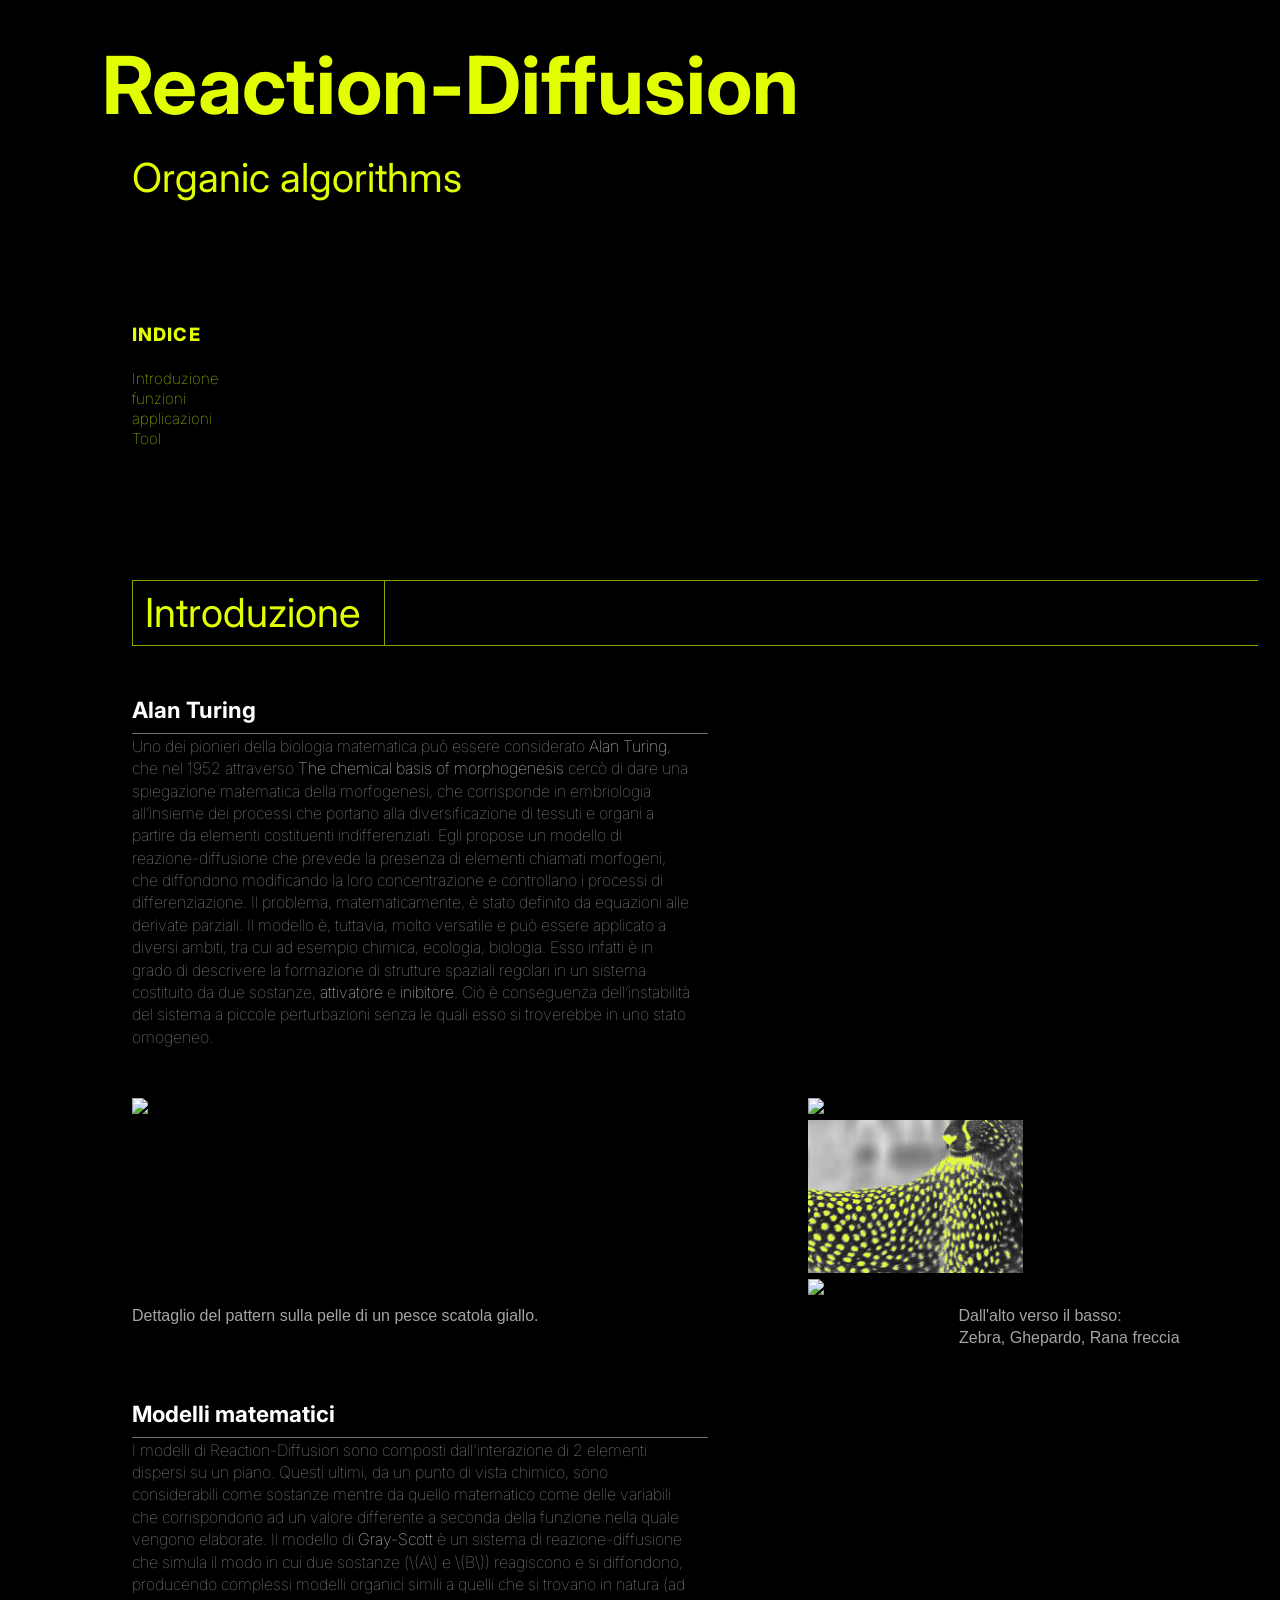
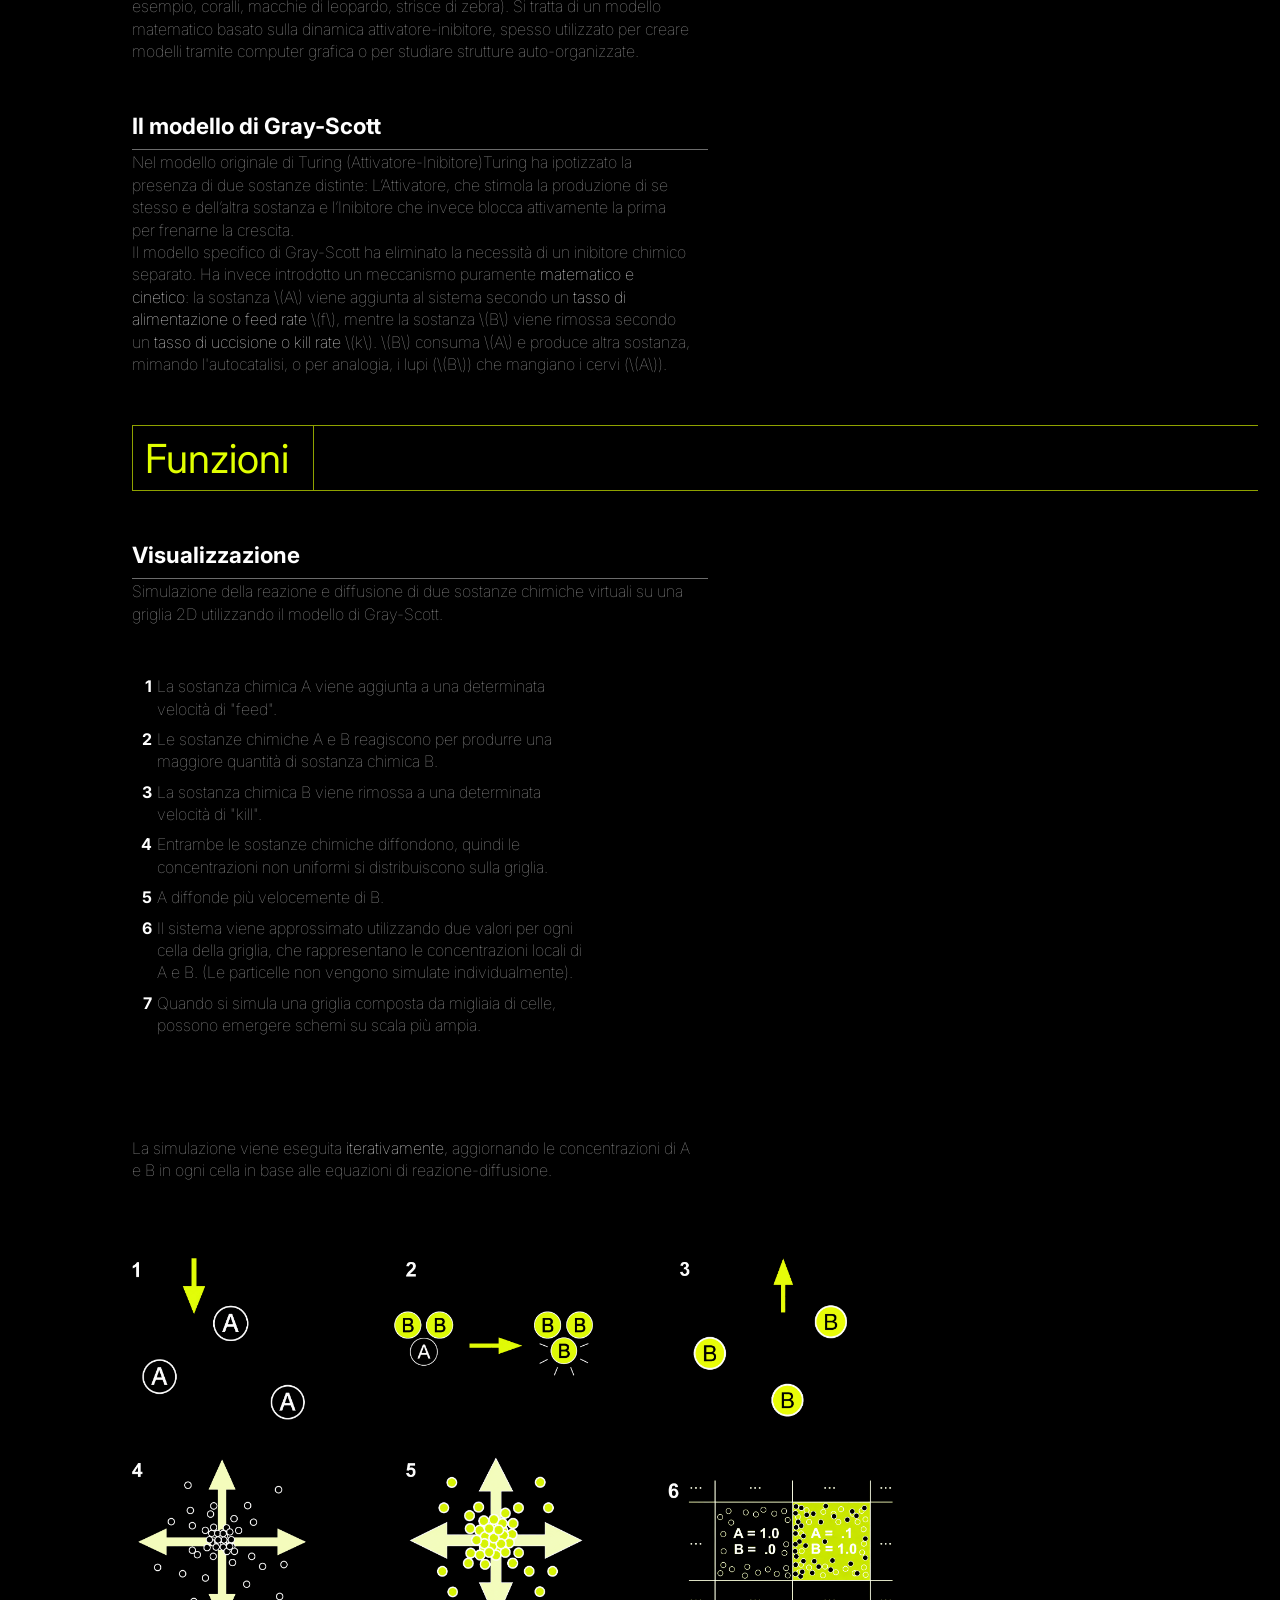
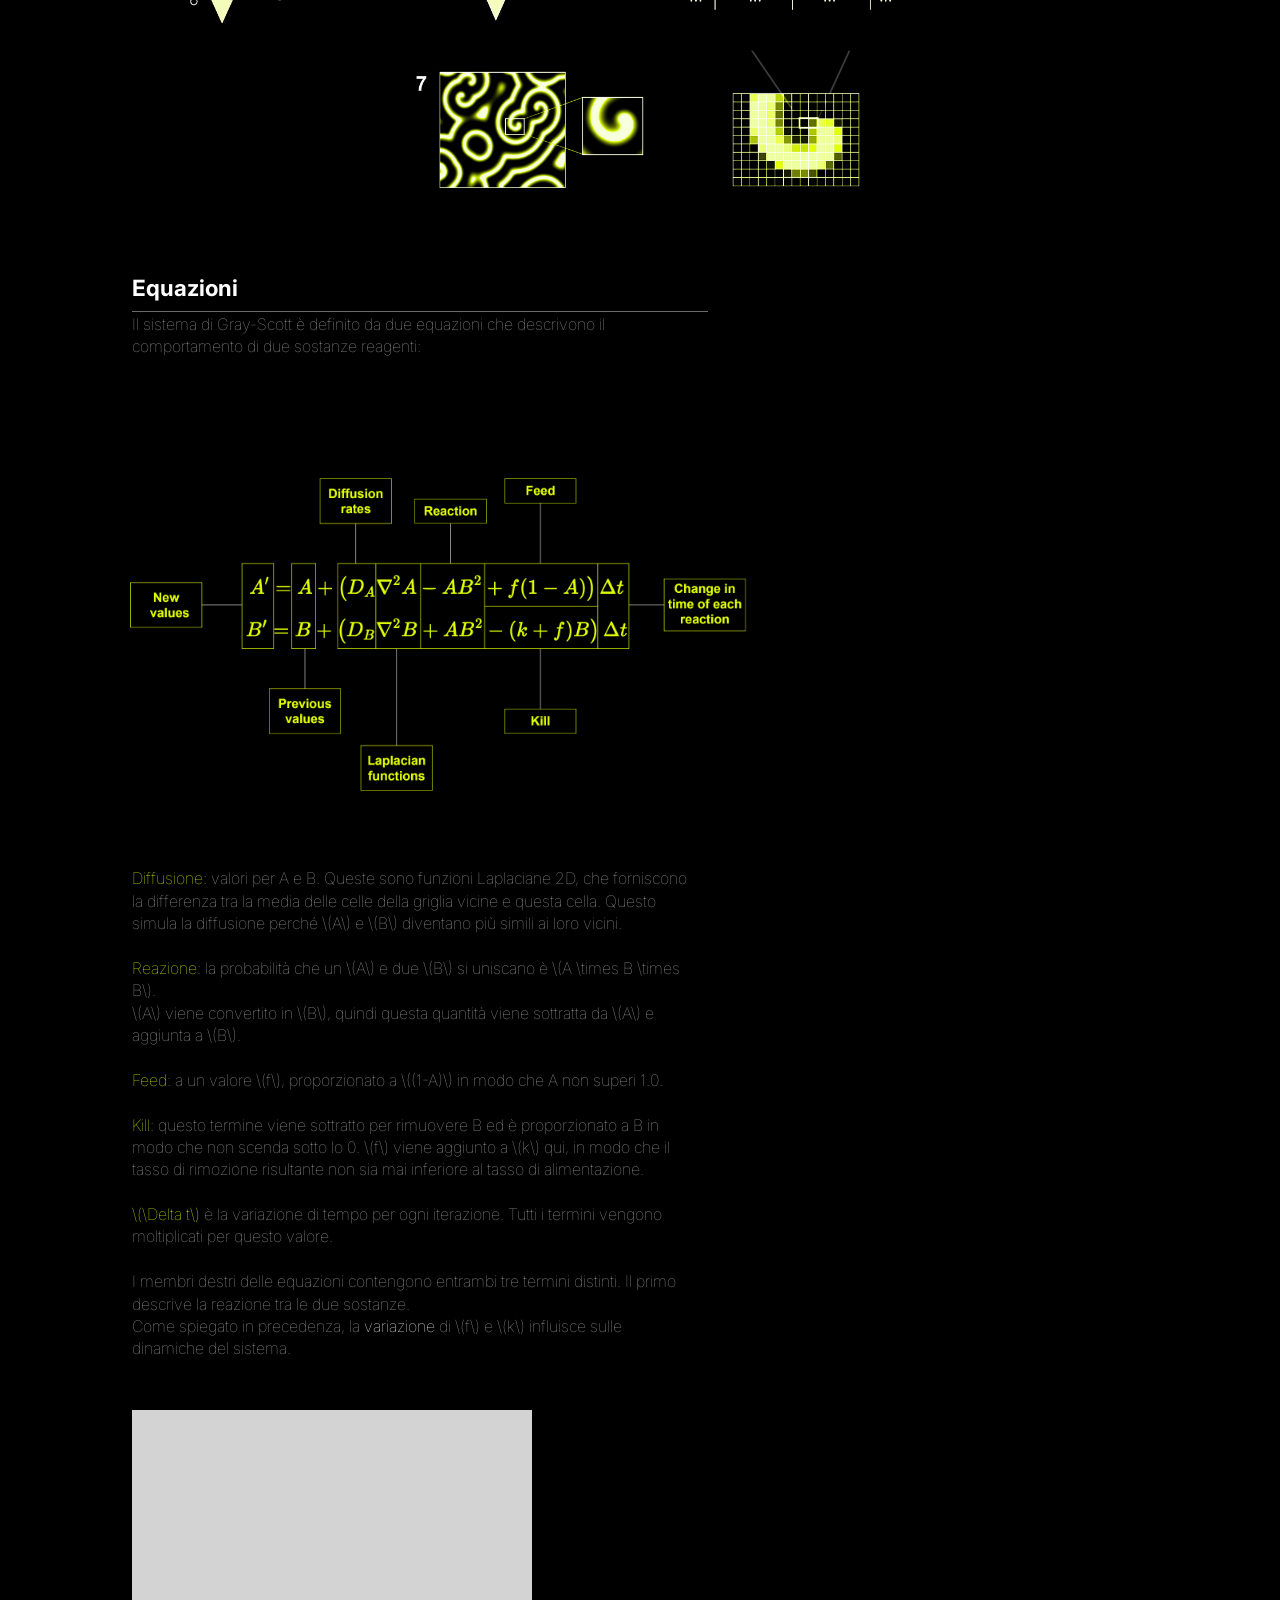
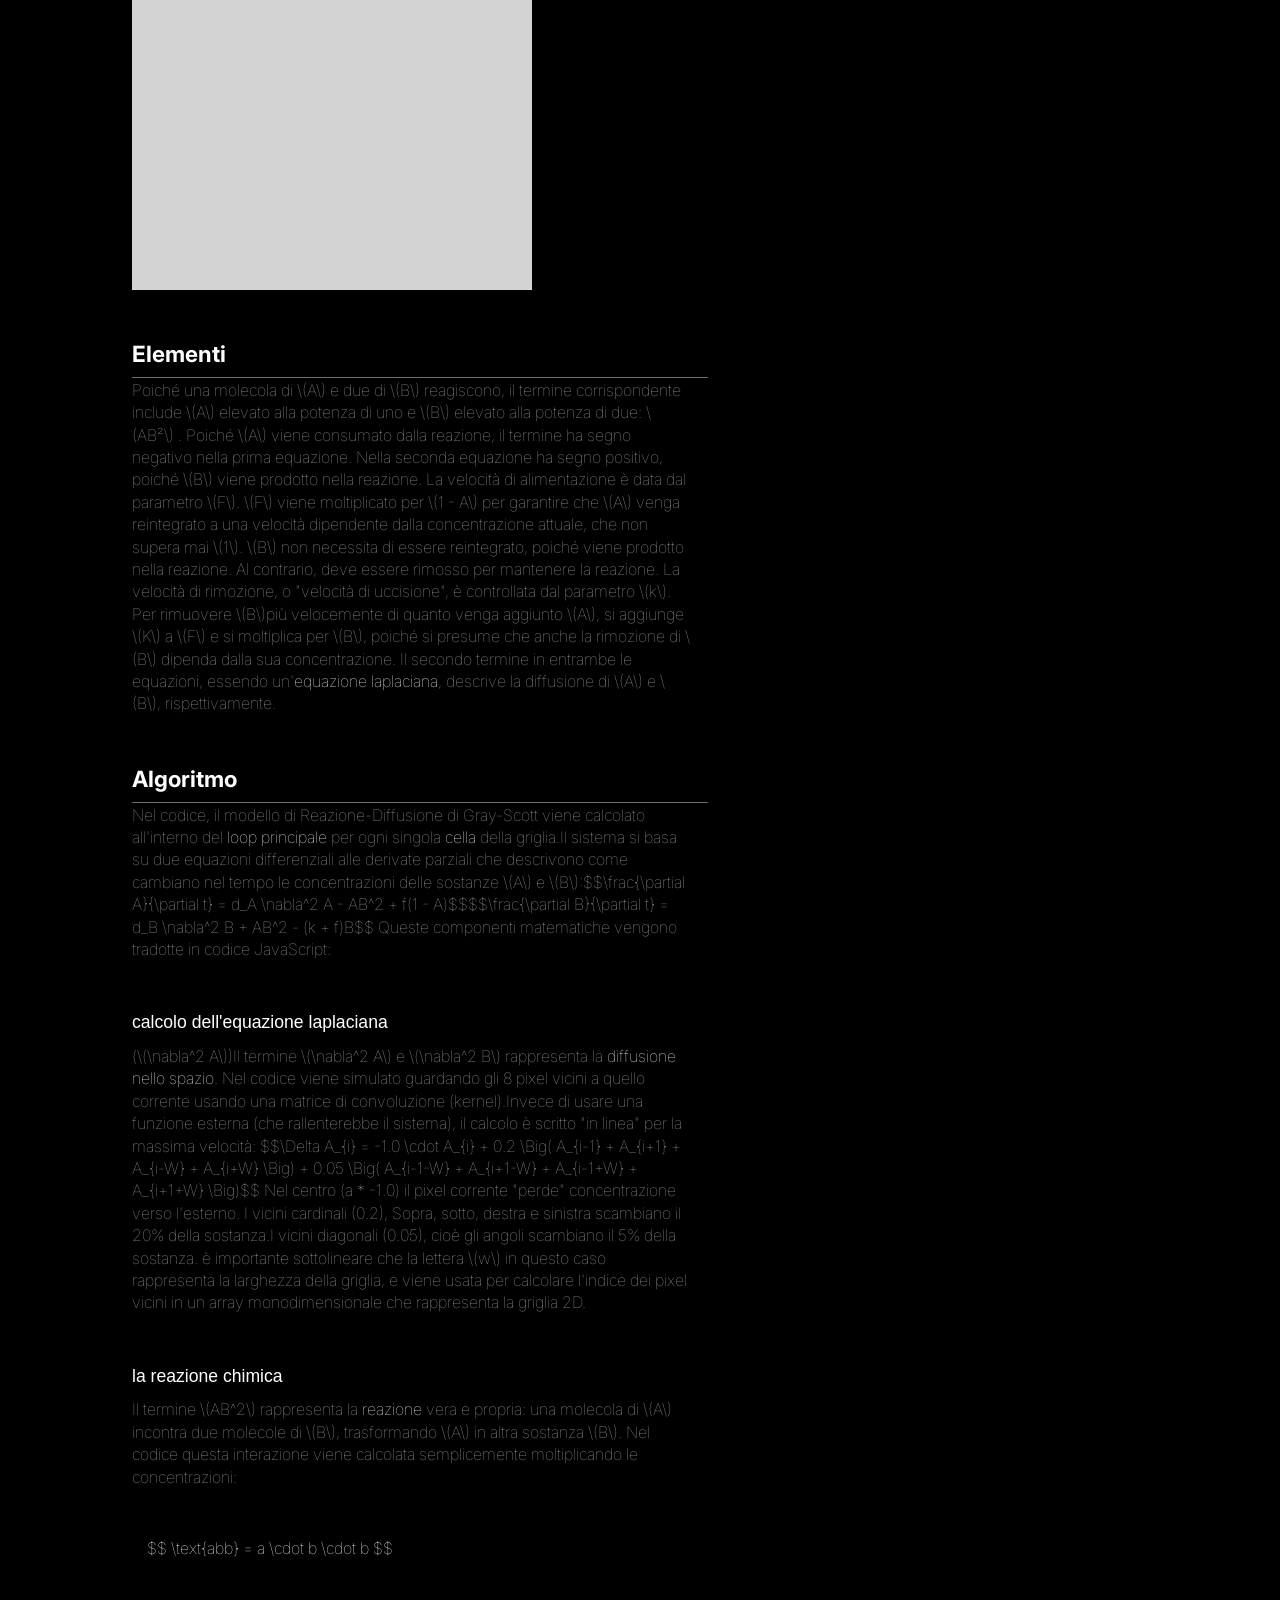
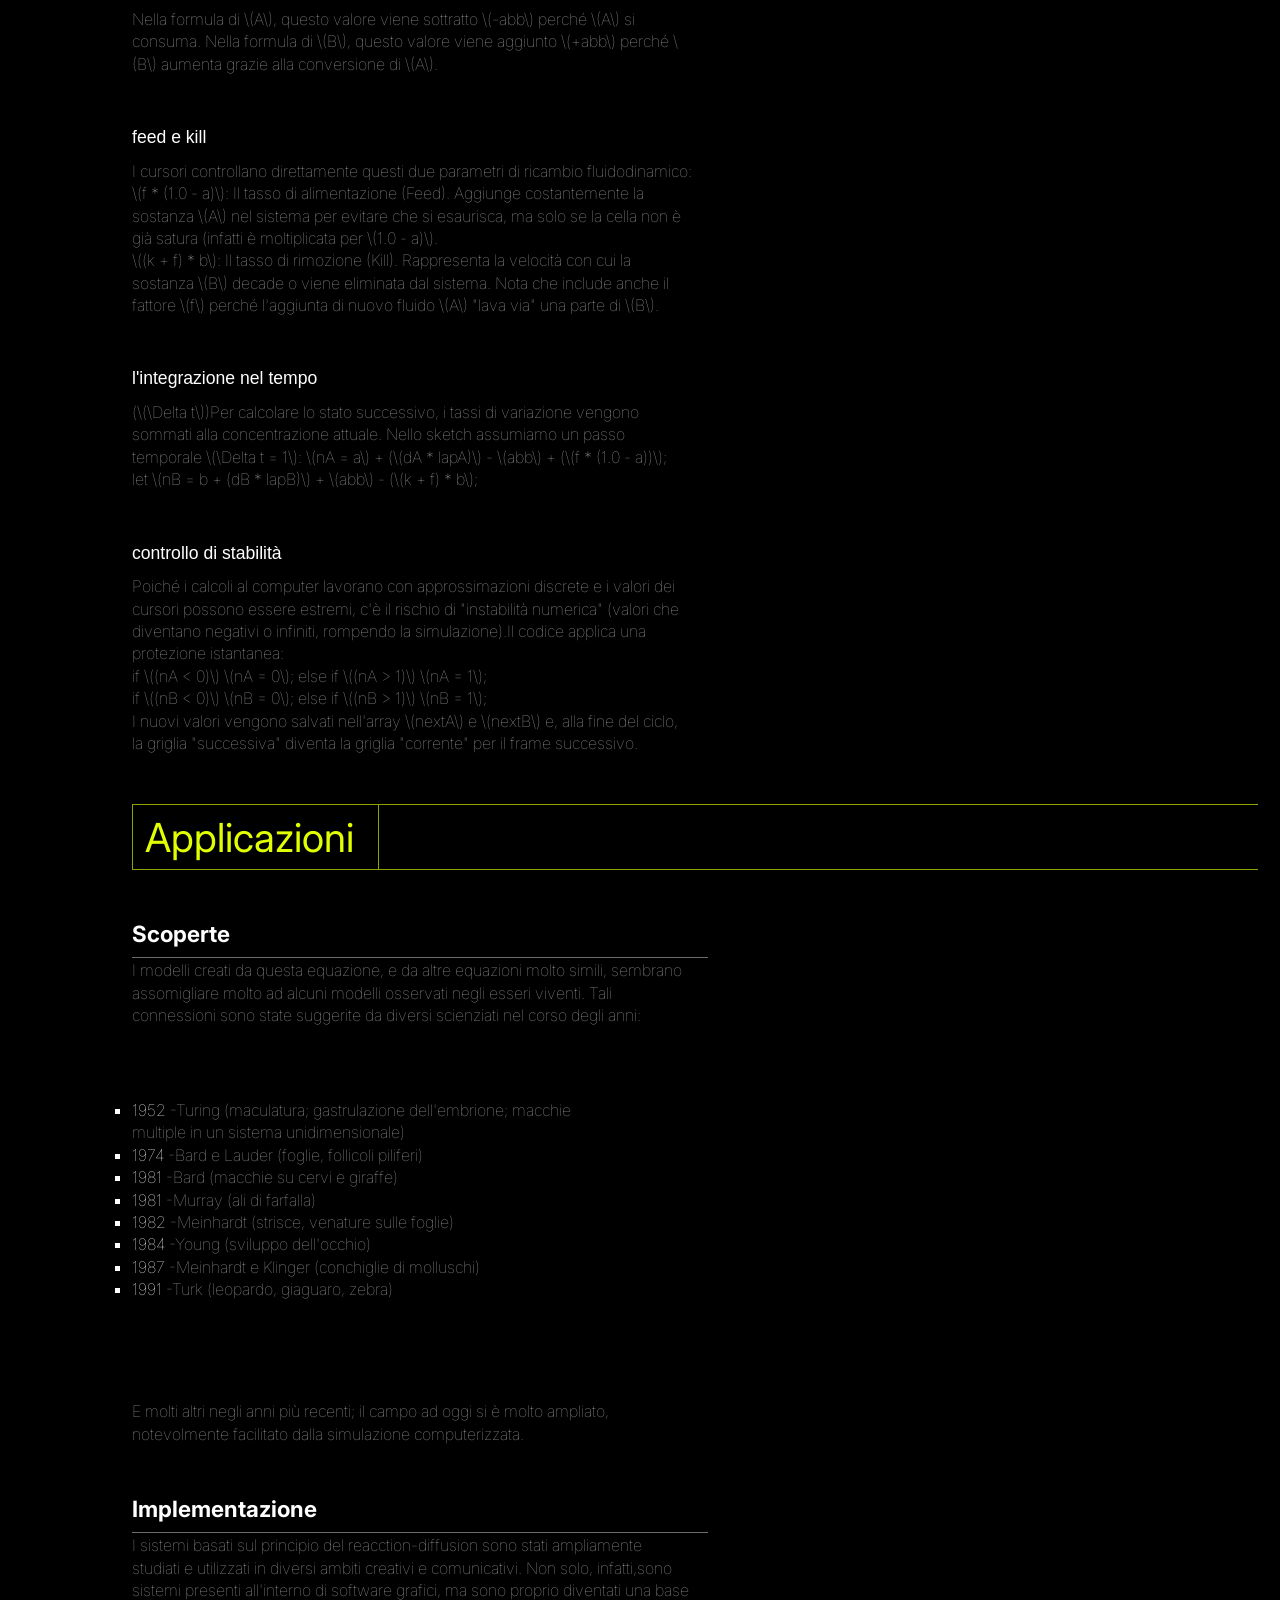
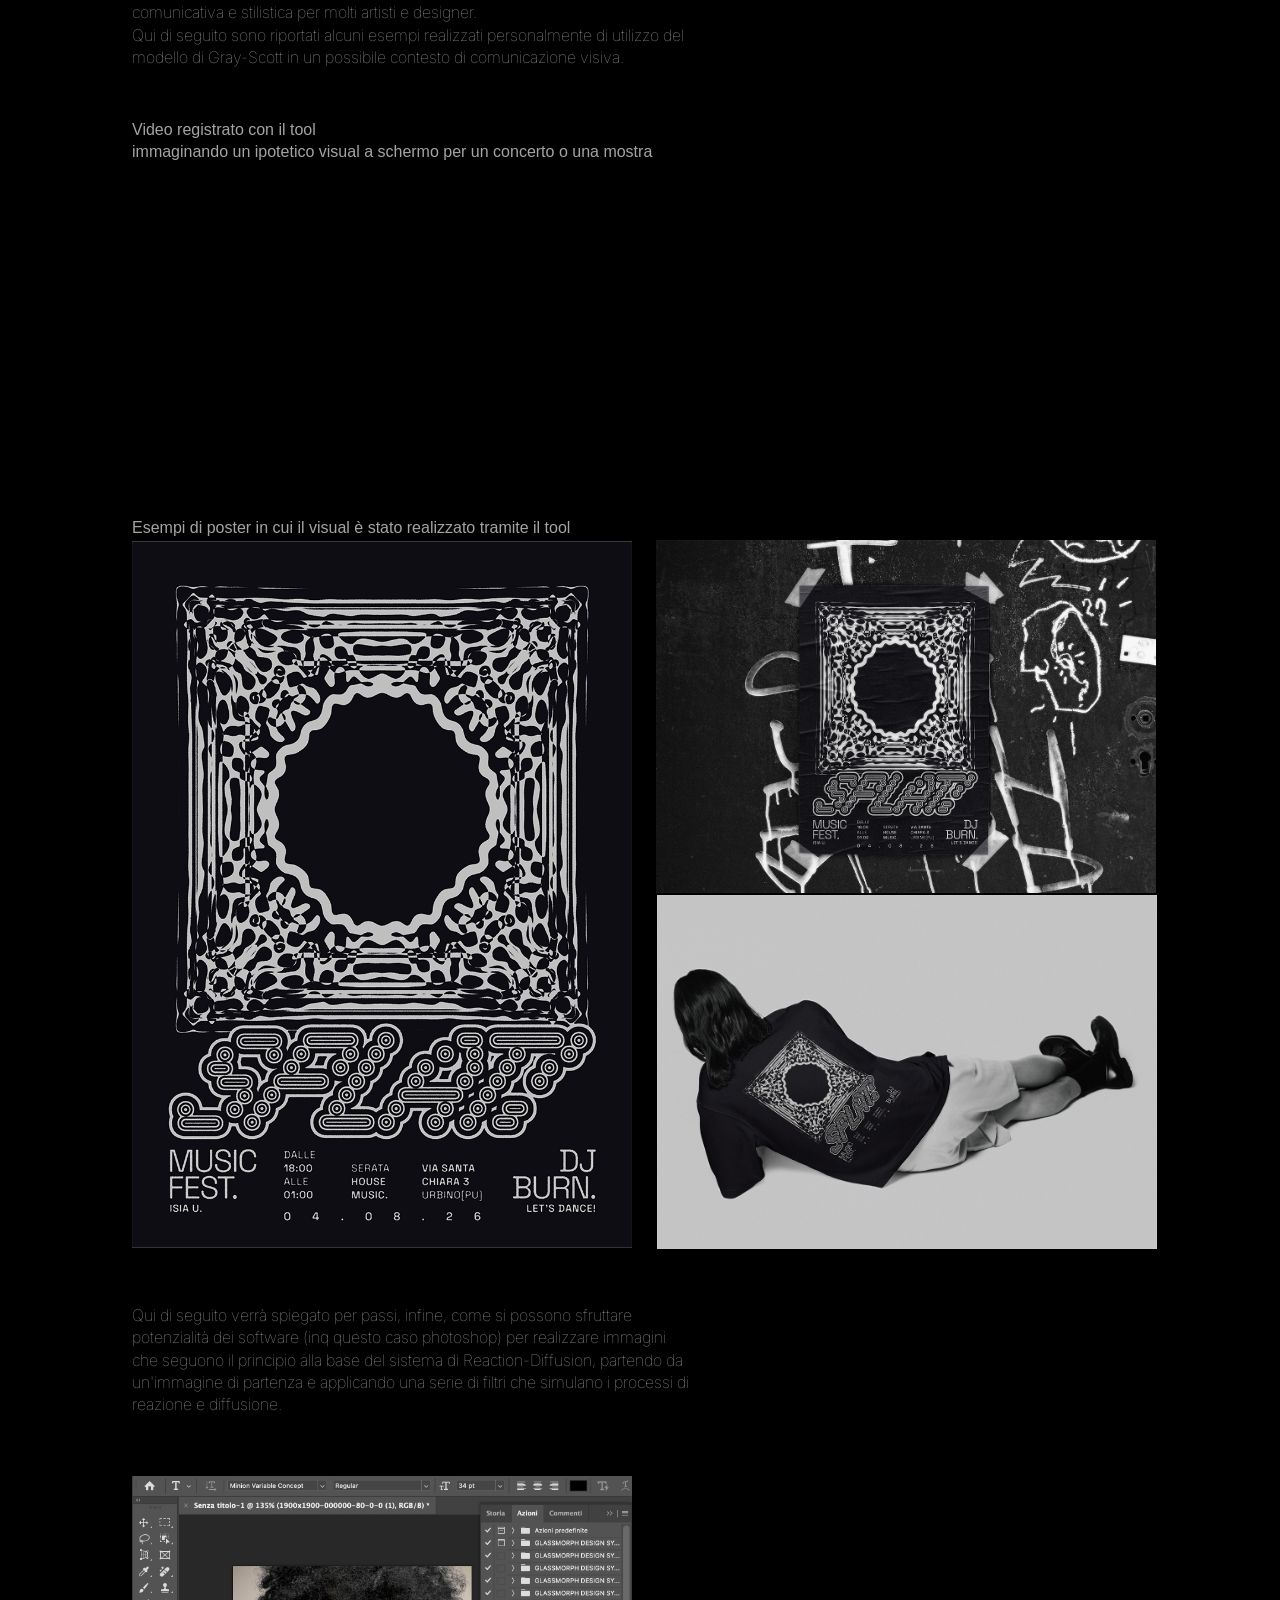
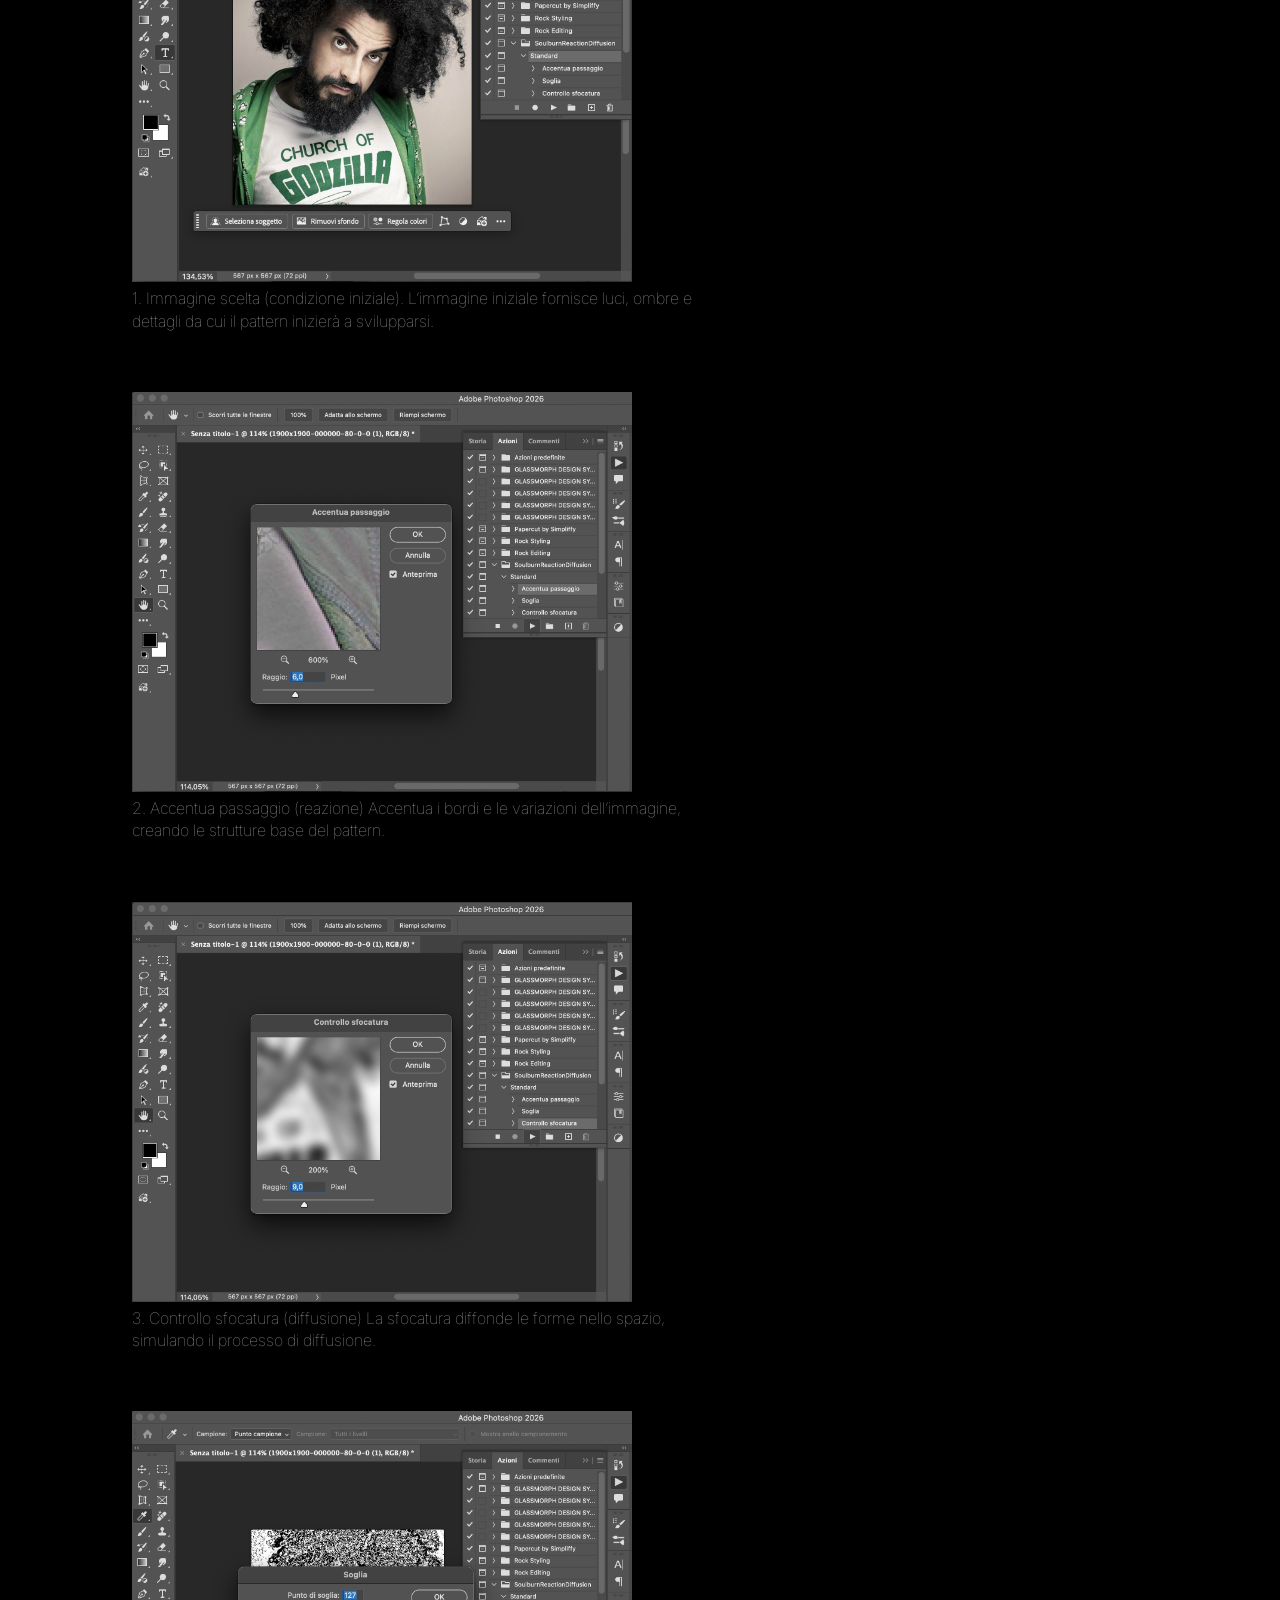
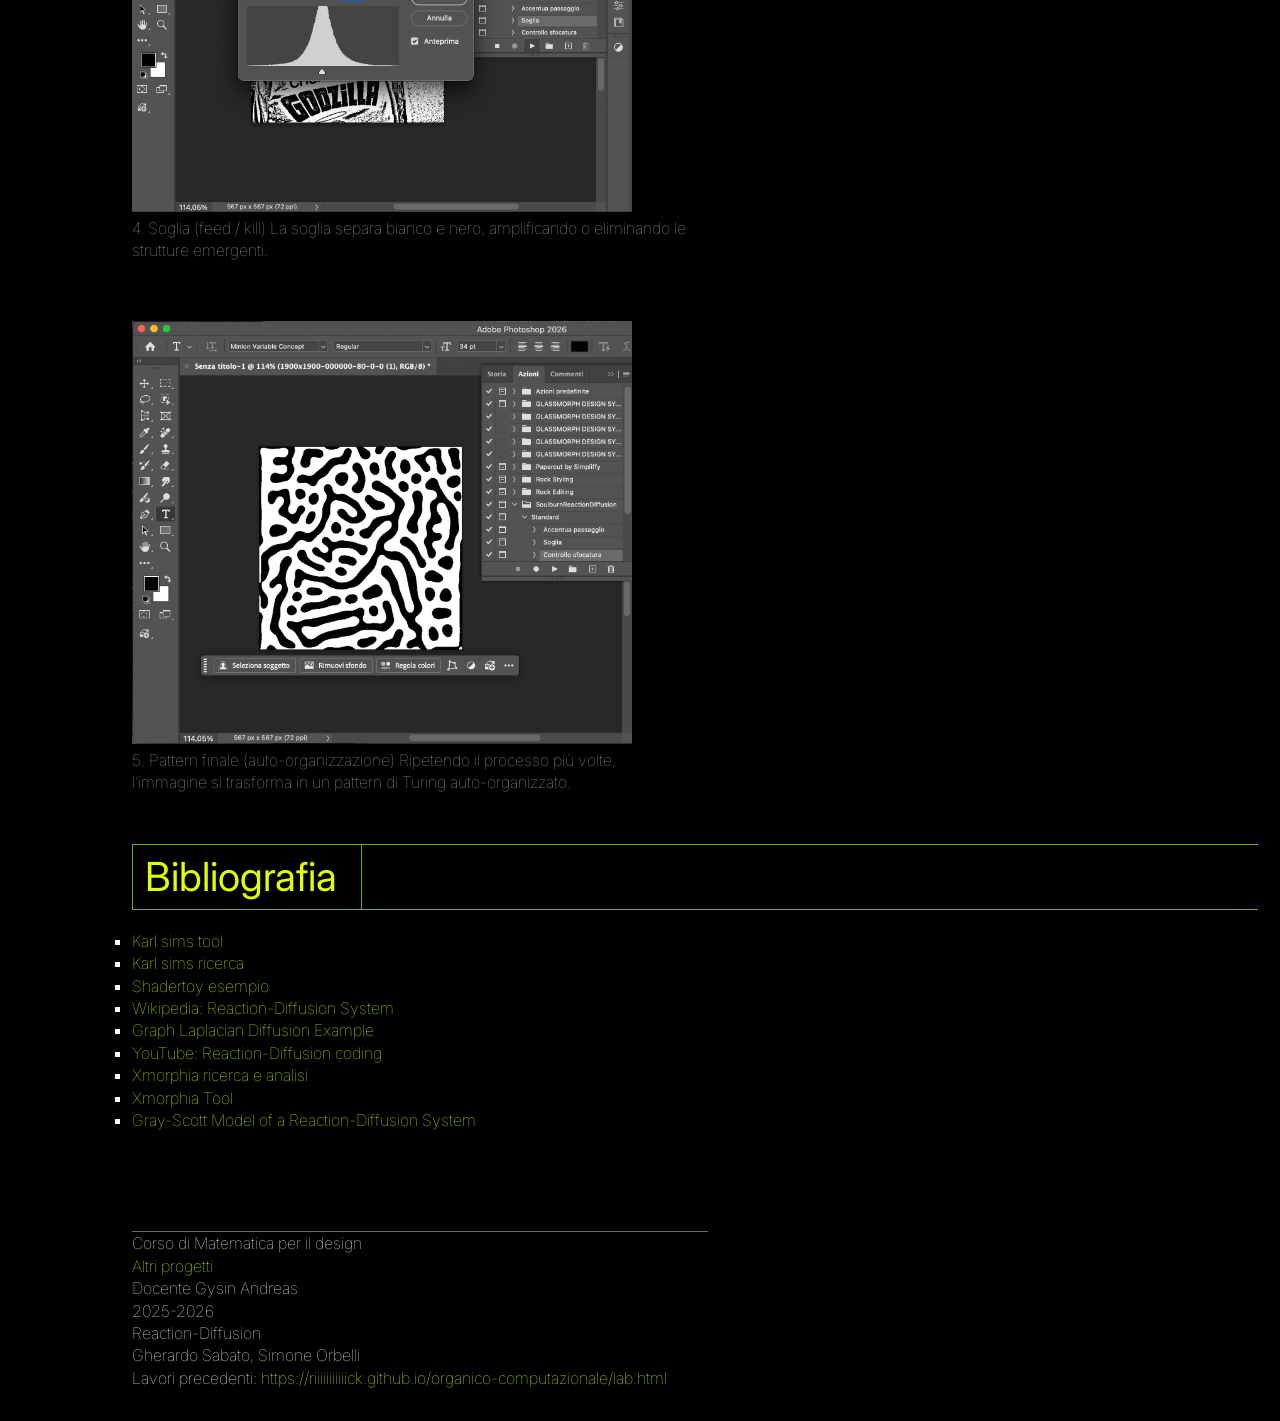
==== commit d2c544f3: "aggiorno" ====
--- a/index.html
+++ b/index.html
@@ -334,8 +334,8 @@
 				I sistemi basati sul principio del reacction-diffusion sono stati ampliamente studiati 
 				e utilizzati in diversi ambiti creativi e comunicativi. Non solo, infatti,sono sistemi
 				presenti all'interno di software grafici, ma sono proprio diventati una base comunicativa
-				e stilistica per molti artisti e designer.
-				Qui di seguito sono riportati alcuni esempi.
+				e stilistica per molti artisti e designer.<br>
+				Qui di seguito sono riportati alcuni esempi realizzati personalmente di utilizzo del modello di Gray-Scott in un possibile contesto di comunicazione visiva.
 				</p>
 				<p class="didascalia_sopra">
 					Video registrato con il tool<br>
@@ -353,7 +353,34 @@
 		<img src="poster.png"  style="width: 500px; height: auto; margin-left: 100px; margin-top: 0px; margin-bottom:20px;">
 			<img src="muro.png"  style="width: 500px; height: auto; margin-left: 20px; margin-top: 0px; margin-bottom:375px;">
 			<img src="mockup.png"  style="width: 500px; height: auto; margin-left: 625px; margin-top: -377px; margin-bottom:50px;">
-			
+			<p>
+				Qui di seguito verrà spiegato per passi, infine, come si possono sfruttare potenzialità dei software (inq questo caso photoshop) per realizzare immagini che seguono il principio alla base del sistema di Reaction-Diffusion, partendo da un'immagine di partenza e applicando una serie di filtri che simulano i processi di reazione e diffusione.
+				</p>
+				<img src="capa.png" style="width: 500px; height: auto;margin-left: 100px; margin-top: 10px;">
+				<p>
+				1. Immagine scelta (condizione iniziale).
+    L’immagine iniziale fornisce luci, ombre e dettagli da cui il pattern inizierà a svilupparsi.
+				</p>
+				<img src="capa2.png" style="width: 500px; height: auto;margin-left: 100px; margin-top: 10px;">
+						<p>
+				2. Accentua passaggio (reazione)
+    Accentua i bordi e le variazioni dell’immagine, creando le strutture base del pattern.
+				</p>
+				<img src="capa3.png" style="width: 500px; height: auto;margin-left: 100px; margin-top: 10px;">
+								<p>
+				3. Controllo sfocatura (diffusione)
+    La sfocatura diffonde le forme nello spazio, simulando il processo di diffusione.
+				</p>
+				<img src="capa4.png" style="width: 500px; height: auto;margin-left: 100px; margin-top: 10px;">
+								<p>
+				4. Soglia (feed / kill)
+    La soglia separa bianco e nero, amplificando o eliminando le strutture emergenti.
+				</p>
+				<img src="capa5.png" style="width: 500px; height: auto;margin-left: 100px; margin-top: 10px;">
+										<p>
+				5. Pattern finale (auto-organizzazione)
+    Ripetendo il processo più volte, l’immagine si trasforma in un pattern di Turing auto-organizzato.
+				</p>
 
 		<!-- --------------------------------------------------------------------- -->
 
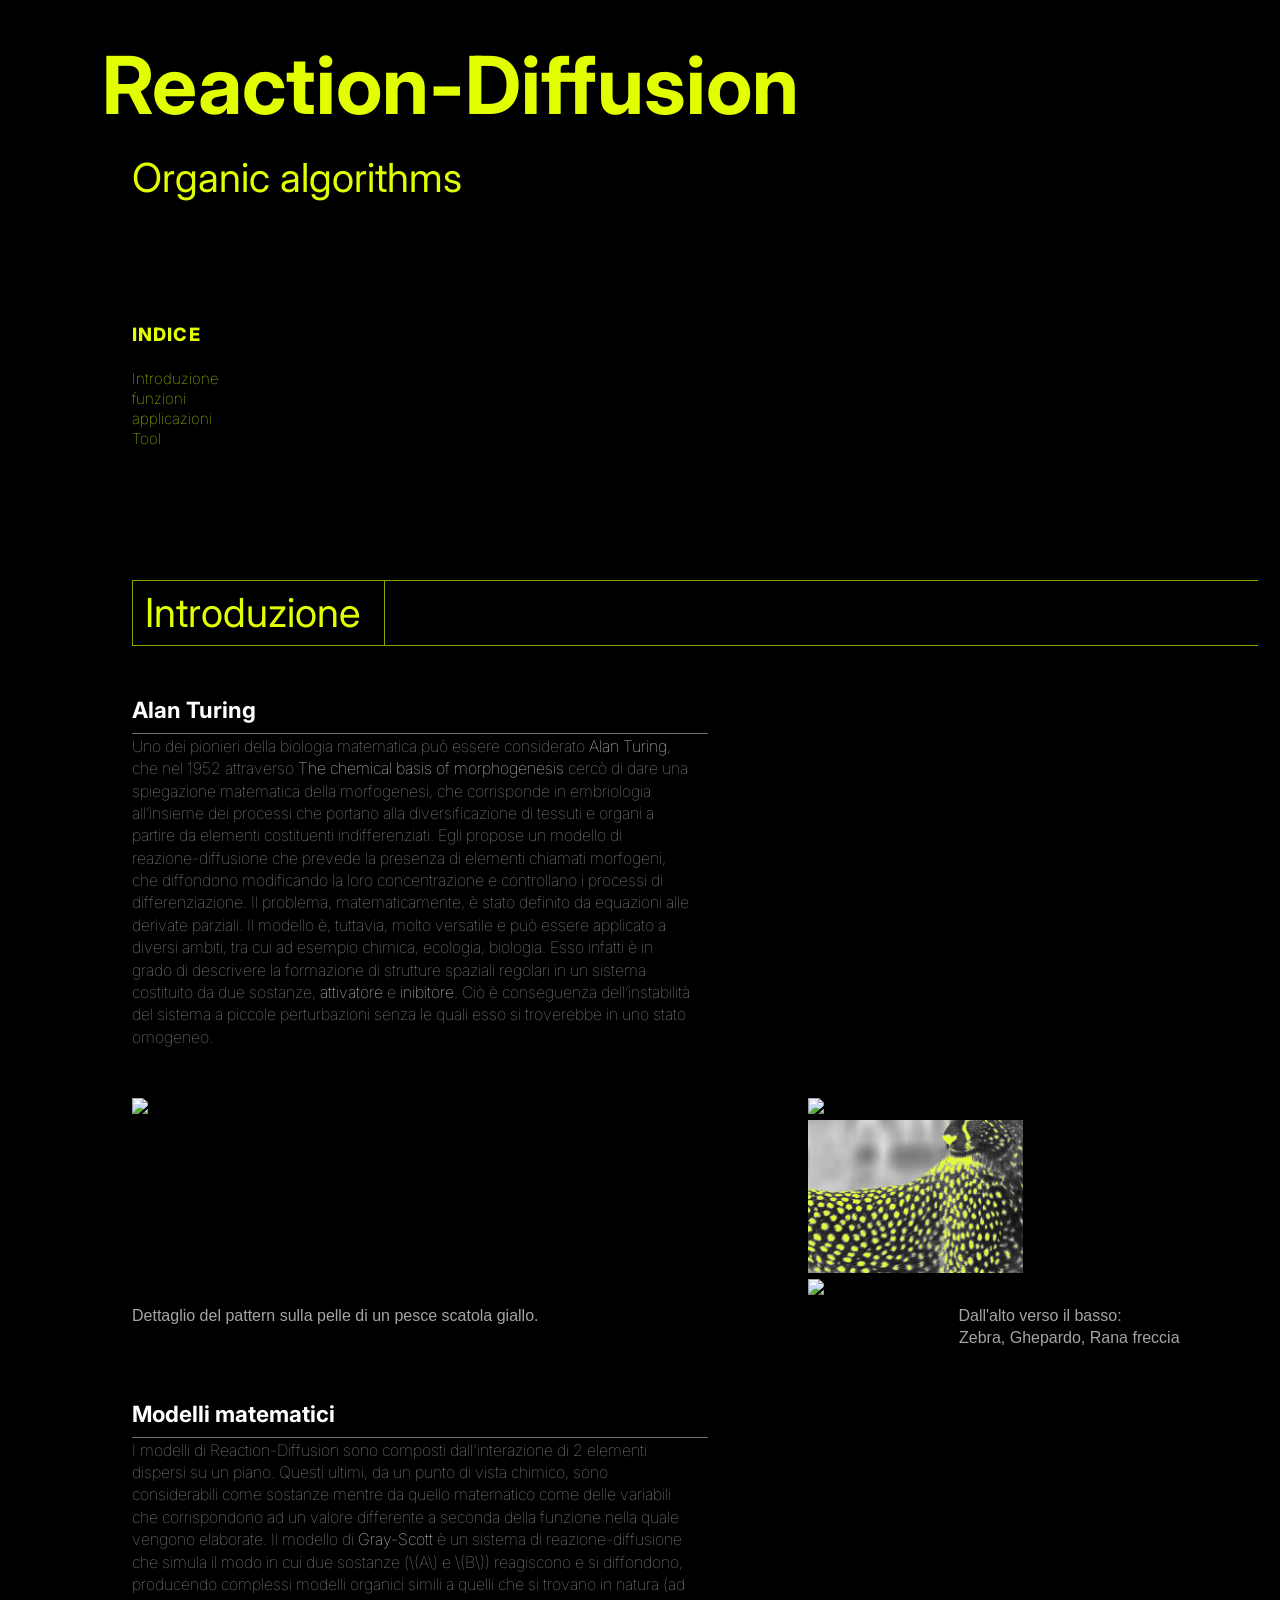
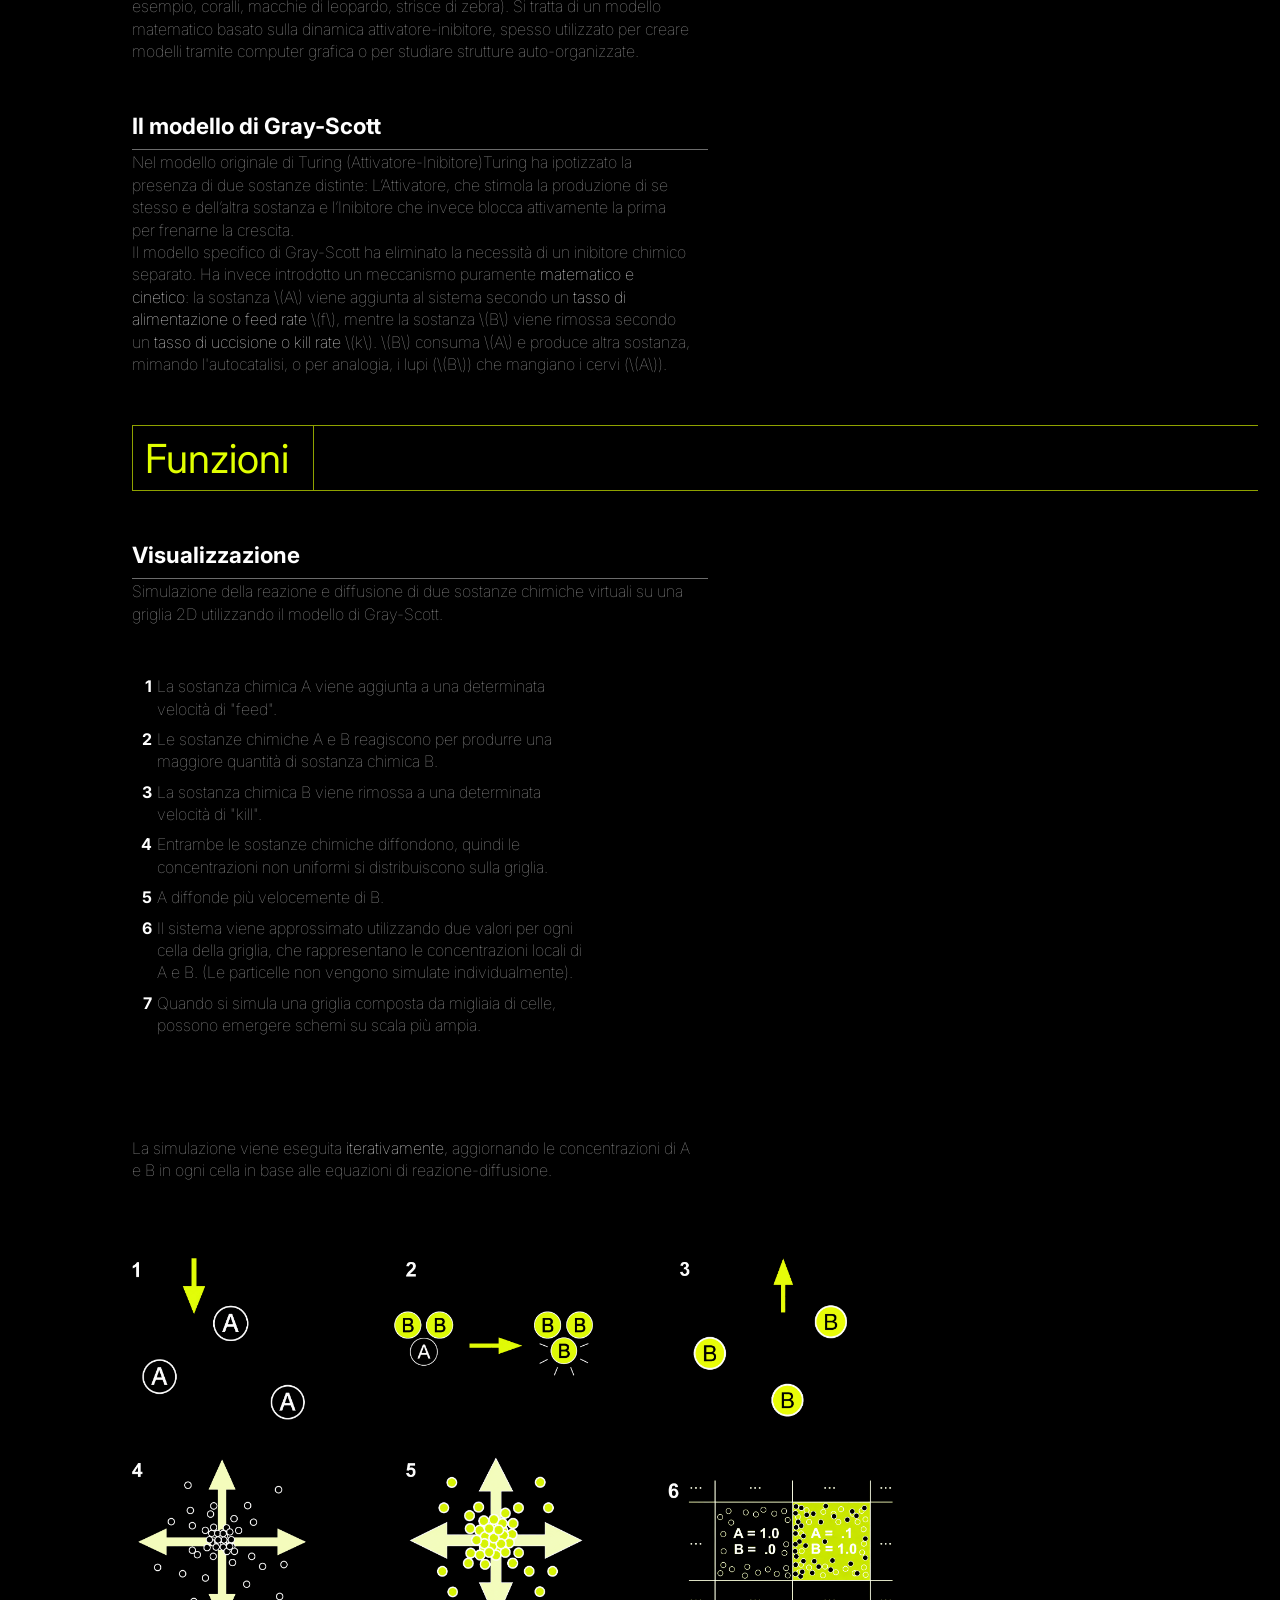
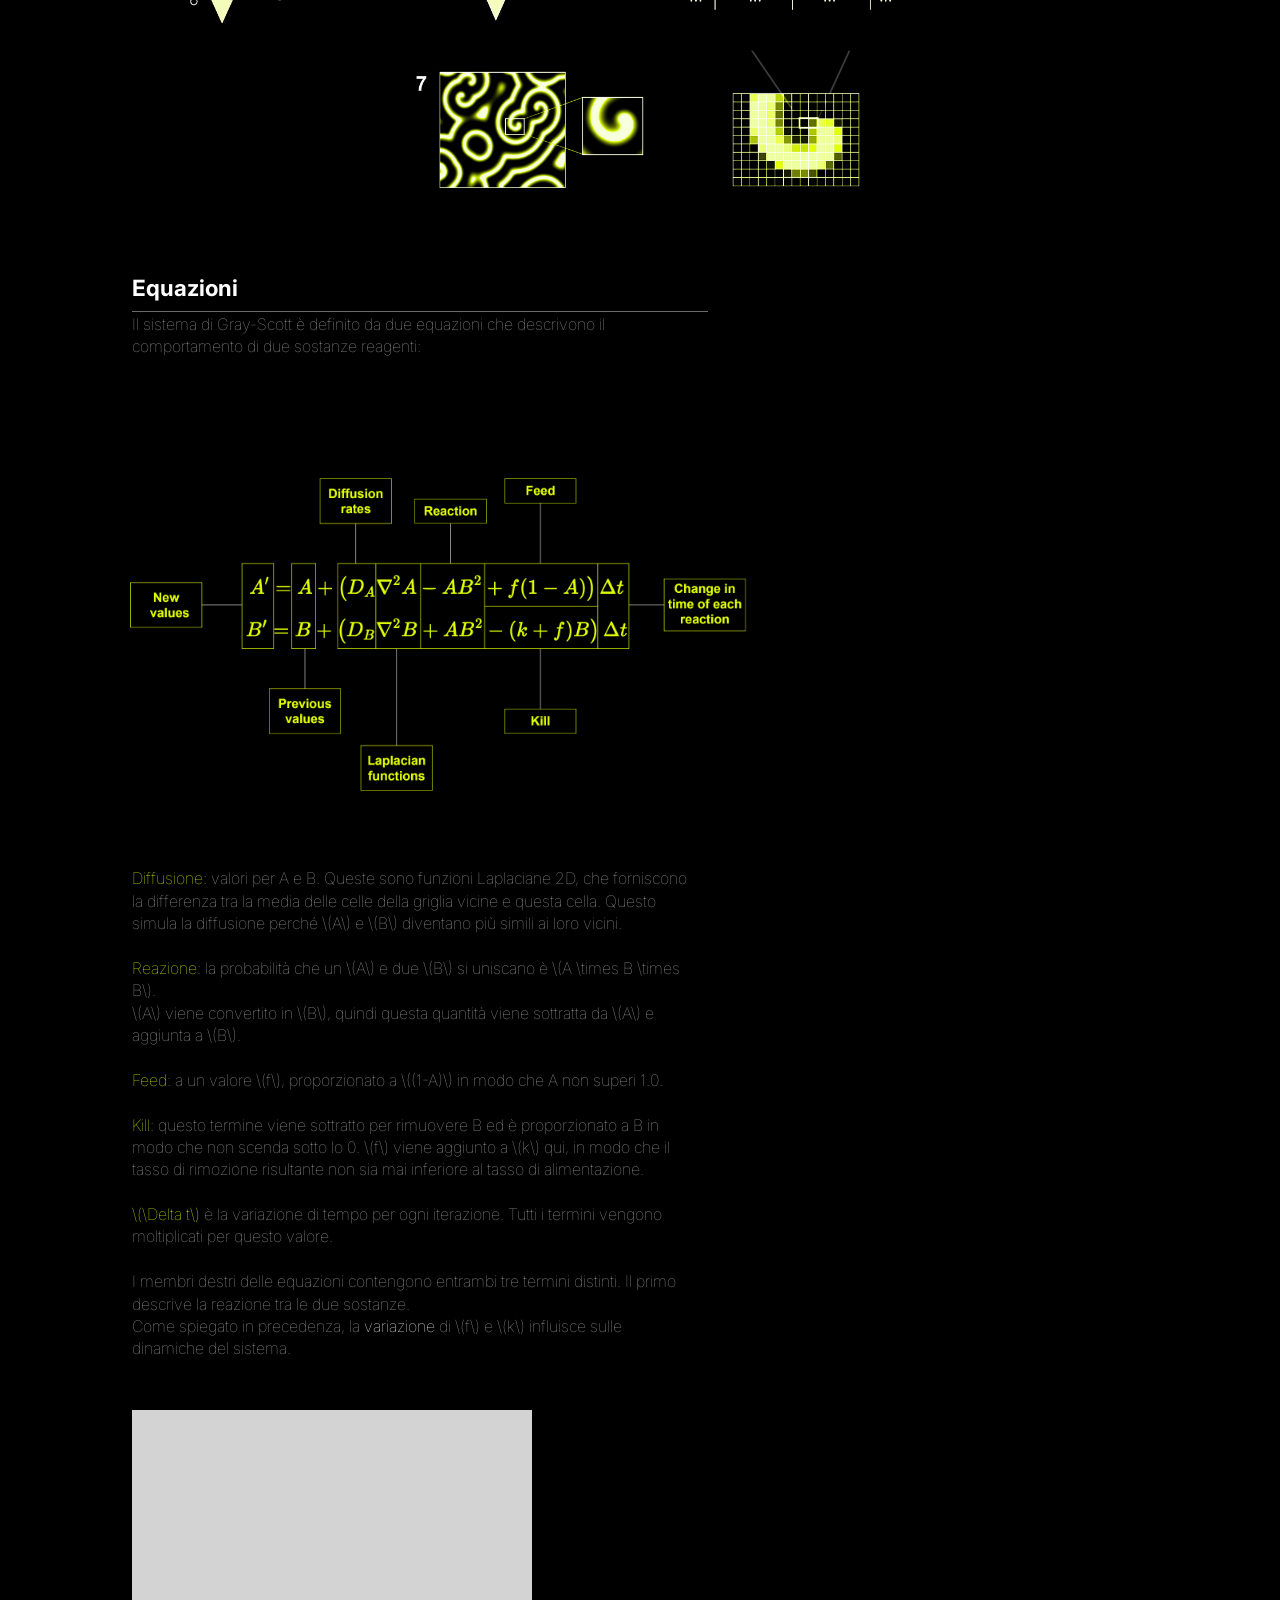
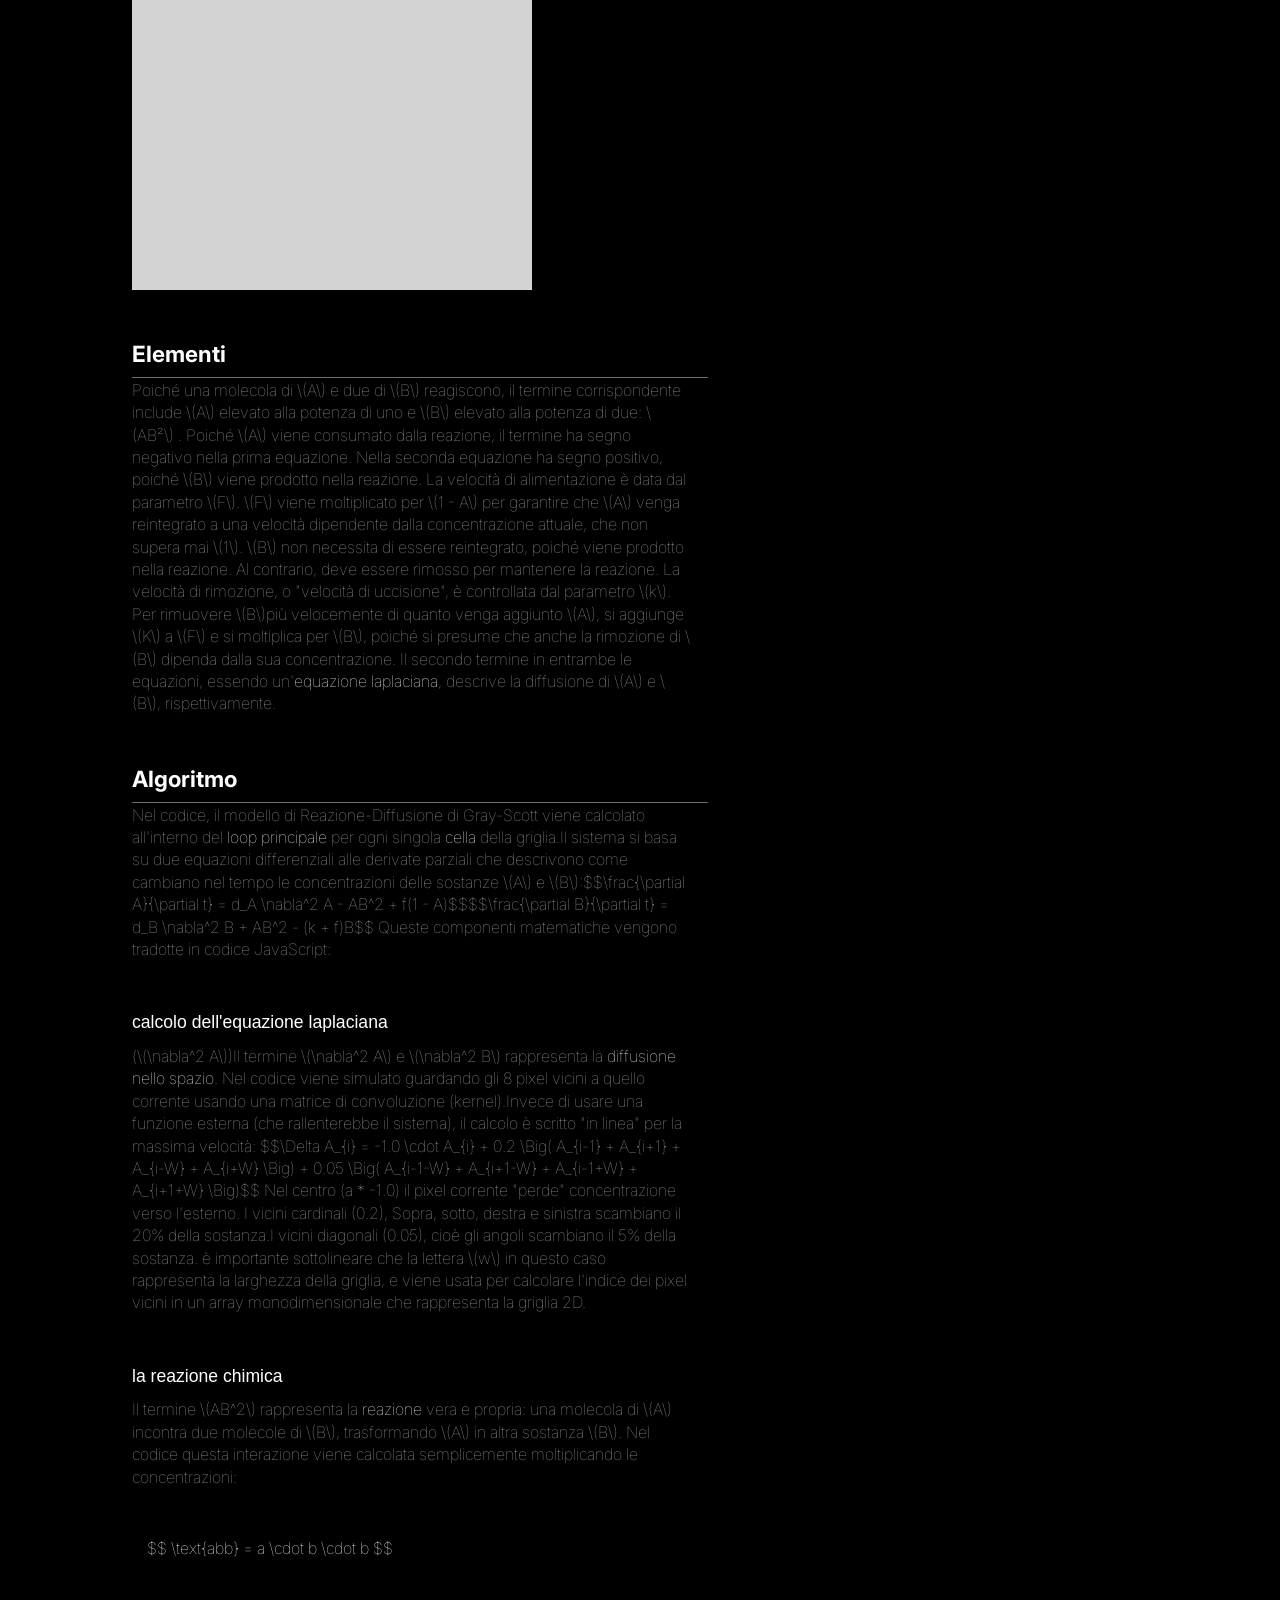
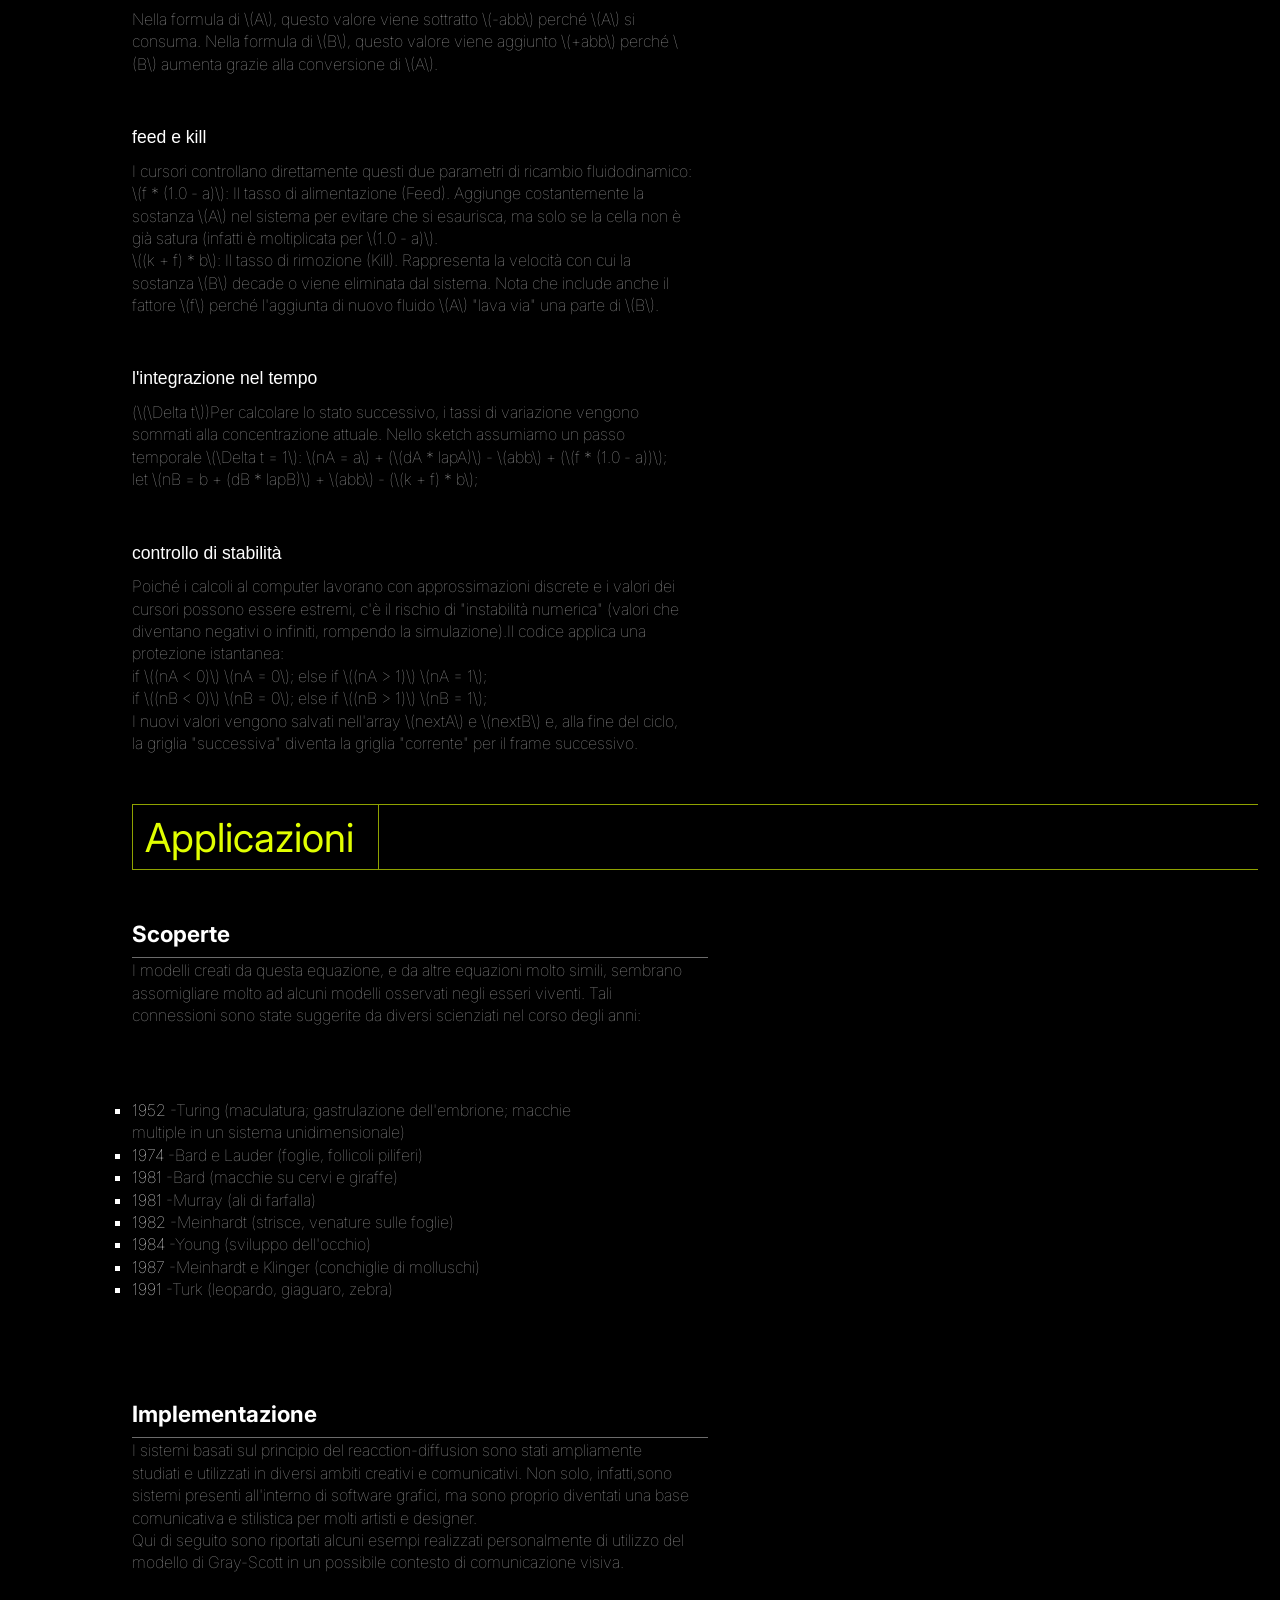
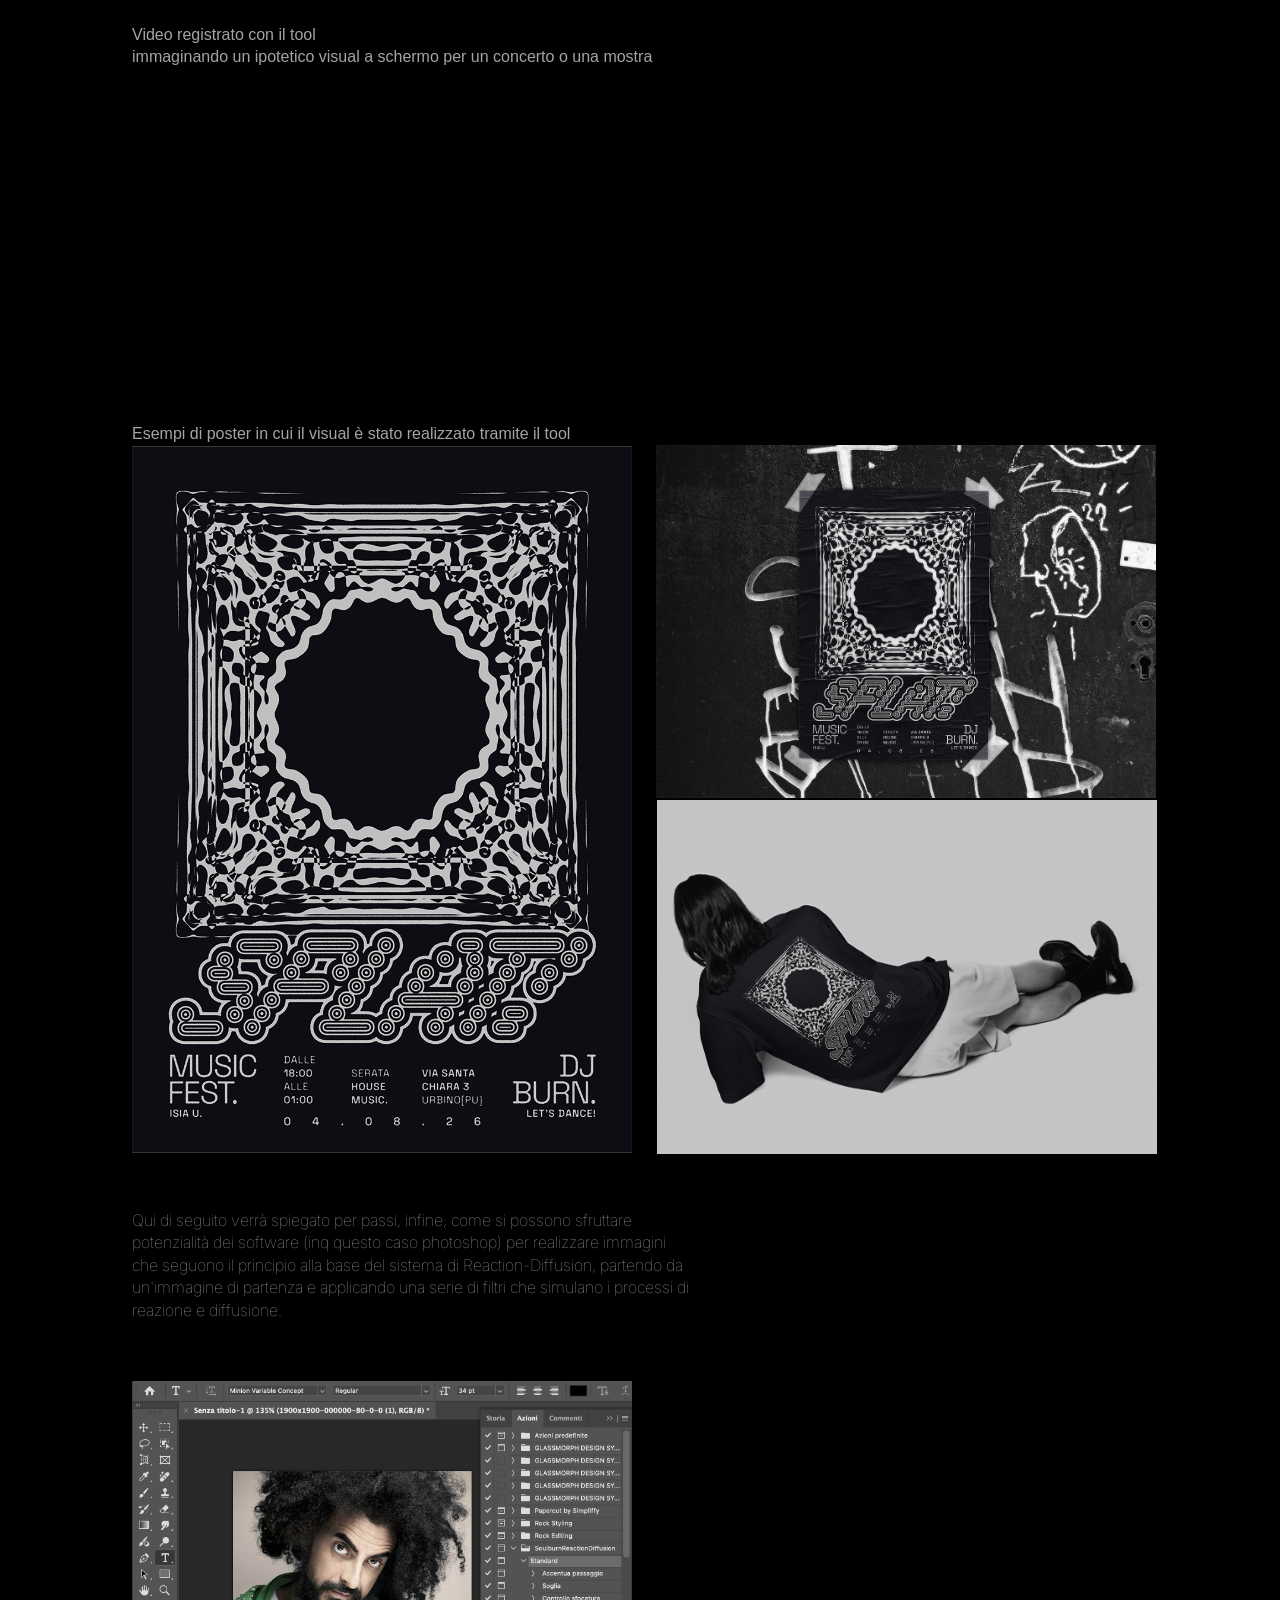
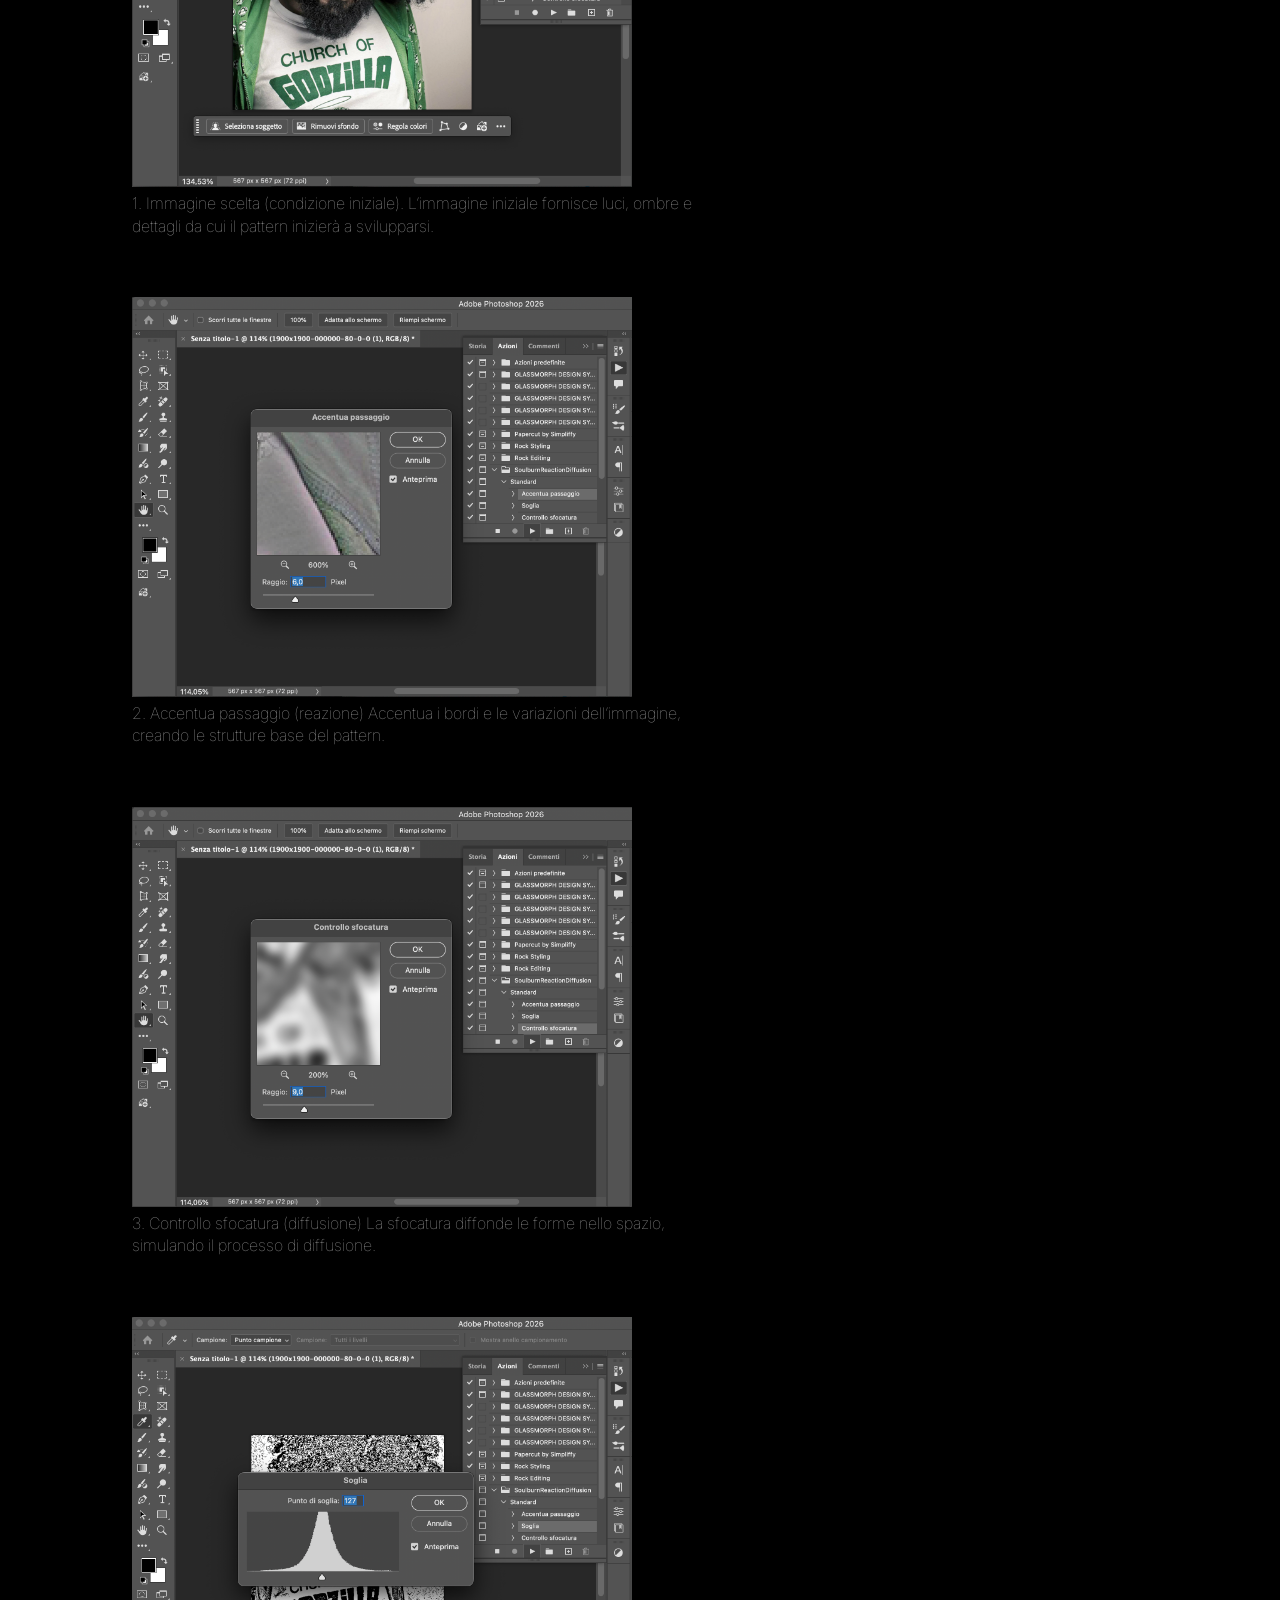
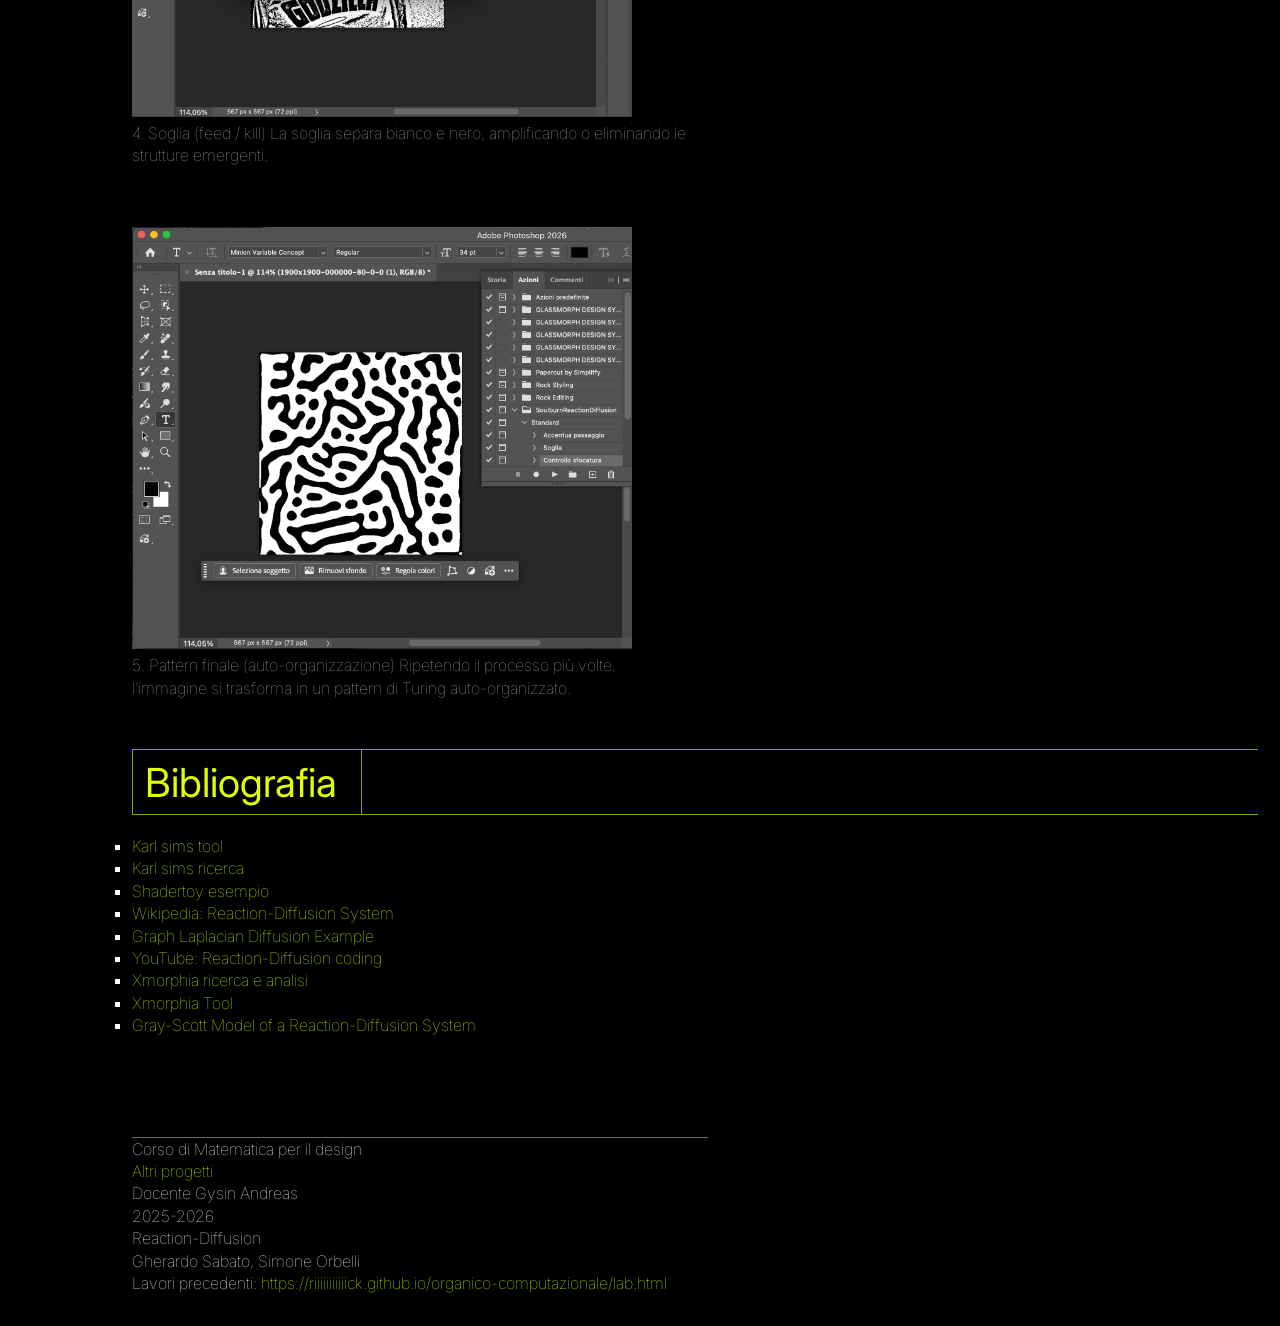
==== commit f7fba061: "aggiorna" ====
--- a/index.html
+++ b/index.html
@@ -324,10 +324,7 @@
 					<li><span style="color: rgb(255, 255, 255);">1991</span> -Turk (leopardo, giaguaro, zebra)</li>
 				</ul>
 				</div>
-				<p style="margin-top: -20px important!;">
-
-E molti altri negli anni più recenti; il campo ad oggi si è molto ampliato, notevolmente facilitato dalla simulazione computerizzata.
-				</p>
+	
 				<h4 class="titolo-sezione"> Implementazione</h4>
 				<section class="filetto_sottotitoli"></section>
 			<p>
